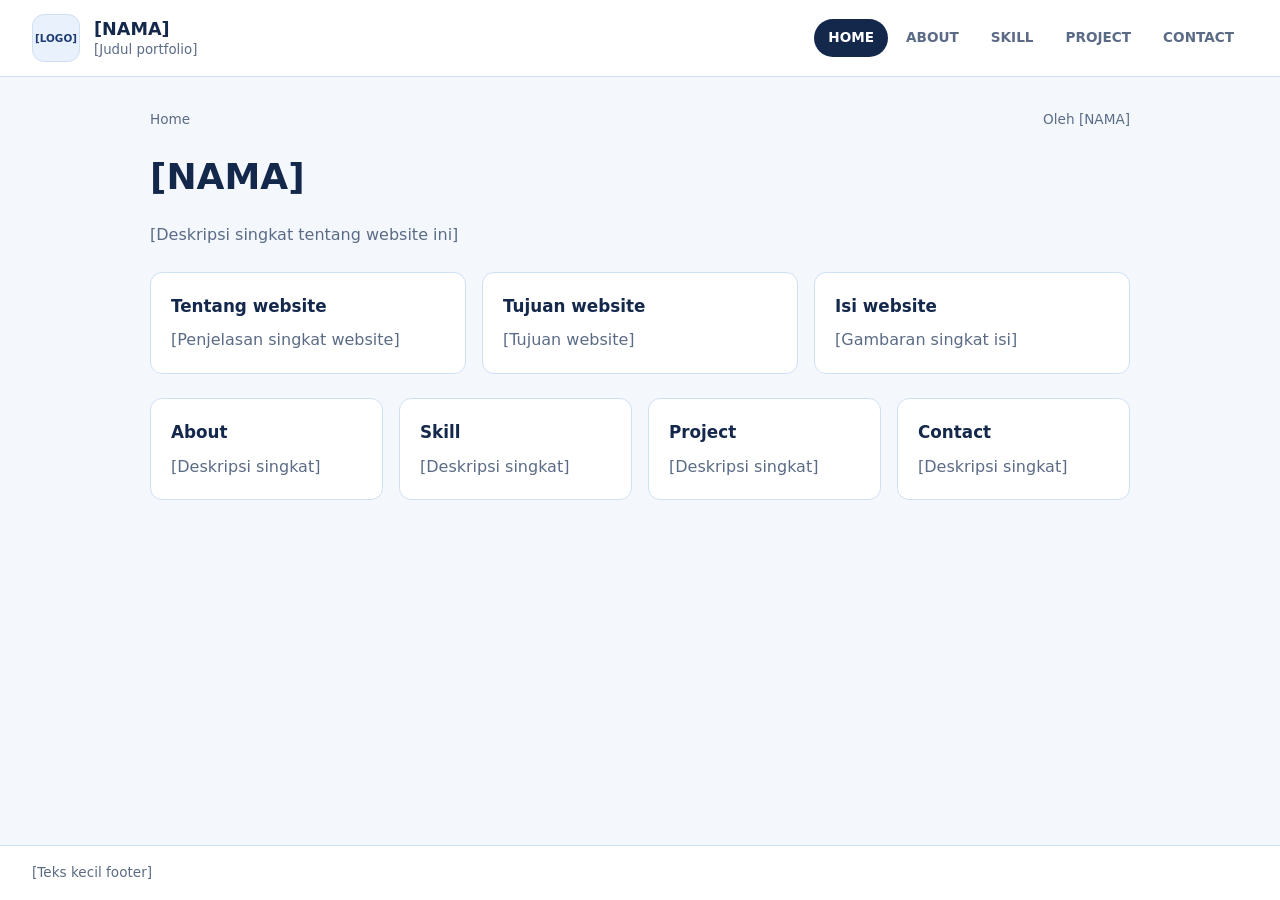
==== index.html @ 1fc6179e "awalan" ====
<!DOCTYPE html>
<html lang="id">
<head>
  <meta charset="UTF-8">
  <meta name="viewport" content="width=device-width, initial-scale=1">
  <title>Home | [NAMA]</title>
  <link rel="stylesheet" href="css/base.css">
  <link rel="stylesheet" href="css/layout.css">
  <link rel="stylesheet" href="css/components.css">
  <link rel="stylesheet" href="css/responsive.css">
  <script src="js/script.js" defer></script>
</head>
<body>
  <header class="site-header">
    <a class="brand" href="index.html">
      <span class="brand-logo">[LOGO]</span>
      <span class="brand-text"><strong>[NAMA]</strong><small>[Judul portfolio]</small></span>
    </a>
    <div class="header-right">
      <button class="menu-toggle" type="button" aria-expanded="false" aria-controls="main-nav">Menu</button>
      <nav class="main-nav" id="main-nav" aria-label="Navigasi utama">
        <ul>
          <li><a href="index.html" aria-current="page">HOME</a></li>
          <li><a href="about.html">ABOUT</a></li>
          <li><a href="skill.html">SKILL</a></li>
          <li><a href="project.html">PROJECT</a></li>
          <li><a href="contact.html">CONTACT</a></li>
        </ul>
      </nav>
    </div>
  </header>

  <div class="layout layout--single">

    <main class="content">
      <article>
        <div class="content-top">
          <p class="breadcrumb">Home</p>
          <p class="author">Oleh [NAMA]</p>
        </div>
        <h1>[NAMA]</h1>
        <p class="lead">[Deskripsi singkat tentang website ini]</p>
        <section class="info-grid" aria-label="Tentang website">
          <article class="card"><h2>Tentang website</h2><p>[Penjelasan singkat website]</p></article>
          <article class="card"><h2>Tujuan website</h2><p>[Tujuan website]</p></article>
          <article class="card"><h2>Isi website</h2><p>[Gambaran singkat isi]</p></article>
        </section>
        <section class="shortcut-grid" aria-label="Pintasan halaman">
          <a class="card card-link" href="about.html"><h2>About</h2><p>[Deskripsi singkat]</p></a>
          <a class="card card-link" href="skill.html"><h2>Skill</h2><p>[Deskripsi singkat]</p></a>
          <a class="card card-link" href="project.html"><h2>Project</h2><p>[Deskripsi singkat]</p></a>
          <a class="card card-link" href="contact.html"><h2>Contact</h2><p>[Deskripsi singkat]</p></a>
        </section>
      </article>
    </main>
  </div>

  <footer class="site-footer">
    <p class="footer-note">[Teks kecil footer]</p>
    
  </footer>
</body>
</html>
---- css/base.css ----
/* base.css - warna, font, reset, aturan dasar. Ubah warna tema di :root. */
:root {
  --bg: #f4f8fd;
  --surface: #ffffff;
  --tint: #e8f1fc;
  --line: #cfe0f5;
  --navy: #14284b;
  --navy-soft: #1f3d73;
  --blue: #2f6fd0;
  --ink: #1b2a47;
  --muted: #5b6b86;
  --green: #1e9e5a;
  --red: #d64545;
  --radius: 12px;
  --font: "Segoe UI", system-ui, -apple-system, Roboto, Arial, sans-serif;
}

*, *::before, *::after { box-sizing: border-box; }
html { scroll-behavior: smooth; }
@media (prefers-reduced-motion: reduce) { html { scroll-behavior: auto; } }
body {
  margin: 0;
  min-height: 100vh;
  display: flex;
  flex-direction: column;
  background: var(--bg);
  color: var(--ink);
  font-family: var(--font);
  line-height: 1.6;
}
h1, h2, h3, p, ul, ol { margin: 0; }
ul, ol { padding: 0; list-style: none; }
a { color: inherit; text-decoration: none; }
button { font: inherit; cursor: pointer; }
[hidden] { display: none !important; }

h1 { font-size: 2.25rem; line-height: 1.2; color: var(--navy); }
h2 { font-size: 1.05rem; color: var(--navy); }
h3 { font-size: 0.95rem; color: var(--navy); }

:focus-visible { outline: 3px solid var(--blue); outline-offset: 2px; }

.visually-hidden {
  position: absolute; width: 1px; height: 1px; overflow: hidden;
  clip: rect(0 0 0 0); white-space: nowrap;
}
---- css/layout.css ----
/* layout.css - kerangka halaman: header, sidebar + konten, footer. */
.site-header {
  display: flex;
  align-items: center;
  justify-content: space-between;
  gap: 24px;
  padding: 14px 32px;
  background: var(--surface);
  border-bottom: 1px solid var(--line);
}
.header-right { display: flex; align-items: center; gap: 20px; }

.layout {
  flex: 1;
  display: grid;
  grid-template-columns: 280px minmax(0, 1fr);
  gap: 40px;
  width: 100%;
  max-width: 1240px;
  margin: 0 auto;
  padding: 32px;
}
.layout--single { grid-template-columns: minmax(0, 1fr); }
.layout--single .content { max-width: 980px; width: 100%; margin: 0 auto; }

.sidebar { align-self: start; position: sticky; top: 24px; }
.content { display: flex; flex-direction: column; gap: 24px; min-width: 0; }
.panel, .content > article { display: flex; flex-direction: column; gap: 24px; }
.content-top { display: flex; justify-content: space-between; gap: 16px; }

.site-footer {
  display: flex;
  align-items: center;
  justify-content: space-between;
  gap: 16px;
  padding: 16px 32px;
  background: var(--surface);
  border-top: 1px solid var(--line);
  color: var(--muted);
  font-size: 0.85rem;
}
---- css/components.css ----
/* components.css - bagian-bagian kecil yang dipakai berulang. */

/* ---------- Header ---------- */
.brand { display: flex; align-items: center; gap: 14px; }
.brand-logo {
  display: grid; place-items: center;
  width: 48px; height: 48px;
  border: 1px solid var(--line); border-radius: var(--radius);
  background: var(--tint); color: var(--navy-soft);
  font-size: 0.65rem; font-weight: 700;
}
.brand-text { display: flex; flex-direction: column; line-height: 1.3; }
.brand-text strong { color: var(--navy); font-size: 1.1rem; }
.brand-text small { color: var(--muted); }

.main-nav ul { display: flex; gap: 4px; }
.main-nav a {
  display: block; padding: 8px 14px; border-radius: 999px;
  color: var(--muted); font-size: 0.85rem; font-weight: 600;
}
.main-nav a:hover { background: var(--tint); color: var(--navy); }
.main-nav a[aria-current="page"] { background: var(--navy); color: #fff; }

.back-link {
  padding: 6px 14px; border: 1px solid var(--line); border-radius: 999px;
  color: var(--navy); font-size: 0.8rem; font-weight: 600;
}
.back-link:hover { background: var(--tint); }
.menu-toggle { display: none; }  /* ditampilkan di responsive.css */

/* ---------- Sidebar ---------- */
.sidebar-title { margin-bottom: 12px; color: var(--muted); font-size: 0.85rem; font-weight: 600; }
.side-list { display: flex; flex-direction: column; gap: 10px; }
.side-item {
  position: relative;
  display: flex; align-items: center; gap: 14px;
  padding: 14px 40px 14px 16px;
  border: 1px solid var(--line); border-radius: var(--radius);
  background: var(--surface);
}
.side-item:hover { border-color: var(--blue); }
.side-item.is-active { background: var(--navy); border-color: var(--navy); color: #fff; }
.side-num { color: var(--blue); font-size: 0.8rem; font-weight: 700; }
.side-item.is-active .side-num { color: #b9d2f5; }
.side-text { display: flex; flex-direction: column; line-height: 1.35; }
.side-text strong { font-size: 0.95rem; }
.side-text small { color: var(--muted); font-size: 0.78rem; }
.side-item.is-active small { color: #b9d2f5; }

/* ---------- Status project ---------- */
.status-dot { display: inline-block; width: 10px; height: 10px; border-radius: 50%; }
.status-dot--yes { background: var(--green); }
.status-dot--no { background: var(--red); }
.side-item .status-dot { position: absolute; top: 10px; right: 12px; box-shadow: 0 0 0 2px var(--surface); }
.side-item.is-active .status-dot { box-shadow: 0 0 0 2px var(--navy); }
.status-badge {
  display: inline-flex; align-items: center; gap: 8px; align-self: flex-start;
  padding: 4px 12px; border: 1px solid var(--line); border-radius: 999px;
  background: var(--surface); font-size: 0.8rem; color: var(--muted);
}

/* ---------- Isi halaman ---------- */
.breadcrumb, .author { color: var(--muted); font-size: 0.85rem; }
.lead { max-width: 65ch; color: var(--muted); }

.card {
  display: flex; flex-direction: column; gap: 8px;
  padding: 20px;
  border: 1px solid var(--line); border-radius: var(--radius);
  background: var(--surface);
}
.card p { color: var(--muted); }
.card-link:hover { border-color: var(--blue); }

.info-grid, .shortcut-grid { display: grid; gap: 16px; }
.info-grid { grid-template-columns: repeat(auto-fit, minmax(220px, 1fr)); }
.shortcut-grid { grid-template-columns: repeat(auto-fit, minmax(180px, 1fr)); }
.info-grid--two { grid-template-columns: repeat(auto-fit, minmax(280px, 1fr)); }

.two-column { display: grid; grid-template-columns: repeat(auto-fit, minmax(300px, 1fr)); gap: 20px; align-items: start; }

.photo-placeholder {
  display: grid; place-items: center; text-align: center;
  min-height: 240px; padding: 16px;
  border: 2px dashed var(--line); border-radius: var(--radius);
  background: var(--tint); color: var(--muted); font-size: 0.9rem;
}

.concept-map {
  display: flex; flex-direction: column; align-items: center; gap: 20px;
  padding: 24px; border-radius: var(--radius); background: var(--tint);
}
.concept-main {
  padding: 14px 28px; border-radius: var(--radius);
  background: var(--navy); color: #fff; font-weight: 600; text-align: center;
}
.concept-sub { display: flex; flex-wrap: wrap; justify-content: center; gap: 12px; }
.concept-sub li {
  padding: 10px 16px; border: 1px solid var(--line); border-radius: var(--radius);
  background: var(--surface); color: var(--muted); font-size: 0.85rem;
}

.point-list { display: flex; flex-direction: column; }
.point-list li { padding: 14px 0; border-bottom: 1px solid var(--line); }
.point-list li:first-child { padding-top: 0; }
.point-list p { color: var(--muted); font-size: 0.9rem; }

.note-box {
  display: flex; flex-direction: column; gap: 4px;
  padding: 16px 20px;
  border: 1px solid var(--line); border-left: 4px solid var(--navy); border-radius: var(--radius);
  background: var(--surface);
}
.note-box p { color: var(--muted); }

.tag-list { display: flex; flex-wrap: wrap; gap: 8px; }
.tag-list li { padding: 2px 12px; border-radius: 999px; background: var(--tint); color: var(--navy-soft); font-size: 0.85rem; }

.button {
  display: inline-block; align-self: flex-start;
  padding: 10px 20px; border-radius: var(--radius);
  background: var(--navy); color: #fff; font-weight: 600;
}
.button:hover { background: var(--navy-soft); }
.button--small { padding: 6px 14px; font-size: 0.85rem; margin-top: 8px; }

.timeline { display: flex; flex-direction: column; gap: 16px; border-left: 2px solid var(--line); padding-left: 20px; }
.timeline-year { margin-bottom: 4px; color: var(--blue); font-size: 0.85rem; font-weight: 700; }

/* ---------- Indikator halaman (footer) ---------- */
.page-indicator { display: flex; align-items: center; gap: 12px; }
.dots { display: flex; gap: 6px; }
.dot { width: 8px; height: 8px; border-radius: 999px; background: var(--line); }
.dot.is-active { width: 22px; background: var(--navy); }
---- css/responsive.css ----
/* responsive.css - tablet dan smartphone. Desktop ada di file css lain. */

/* ---------- Tablet dan di bawahnya (max 820px) ---------- */
@media (max-width: 820px) {
  .site-header { position: relative; padding: 12px 20px; }
  .layout { grid-template-columns: minmax(0, 1fr); gap: 20px; padding: 20px; }
  .site-footer { padding: 14px 20px; }

  /* Navbar menjadi menu dropdown yang dibuka tombol Menu */
  .menu-toggle {
    display: inline-block; padding: 6px 14px;
    border: 1px solid var(--line); border-radius: 999px;
    background: var(--surface); color: var(--navy); font-size: 0.8rem; font-weight: 600;
  }
  .main-nav {
    display: none; position: absolute; top: 100%; left: 0; right: 0; z-index: 10;
    padding: 8px 20px 16px; background: var(--surface);
    border-bottom: 1px solid var(--line);
  }
  .main-nav.is-open { display: block; }
  .main-nav ul { flex-direction: column; }
  .main-nav a { border-radius: var(--radius); padding: 12px 14px; }
  .header-right { gap: 10px; }

  /* Sidebar menjadi deretan tab yang bisa digeser ke samping */
  .sidebar { position: static; }
  .side-list { flex-direction: row; overflow-x: auto; padding-bottom: 6px; }
  .side-item { flex: 0 0 auto; min-width: 170px; }
  .side-text strong { white-space: nowrap; }
}

/* ---------- Smartphone (max 560px) ---------- */
@media (max-width: 560px) {
  h1 { font-size: 1.7rem; }
  .site-header { padding: 10px 16px; }
  .brand-logo { width: 40px; height: 40px; }
  .brand-text strong { font-size: 1rem; }
  .layout { padding: 16px; }
  .content-top { flex-direction: column; gap: 0; }
  .two-column { grid-template-columns: minmax(0, 1fr); }
  .photo-placeholder { min-height: 180px; }
  .site-footer { flex-direction: column; align-items: flex-start; gap: 8px; }
  .page-indicator { align-self: flex-end; }
}
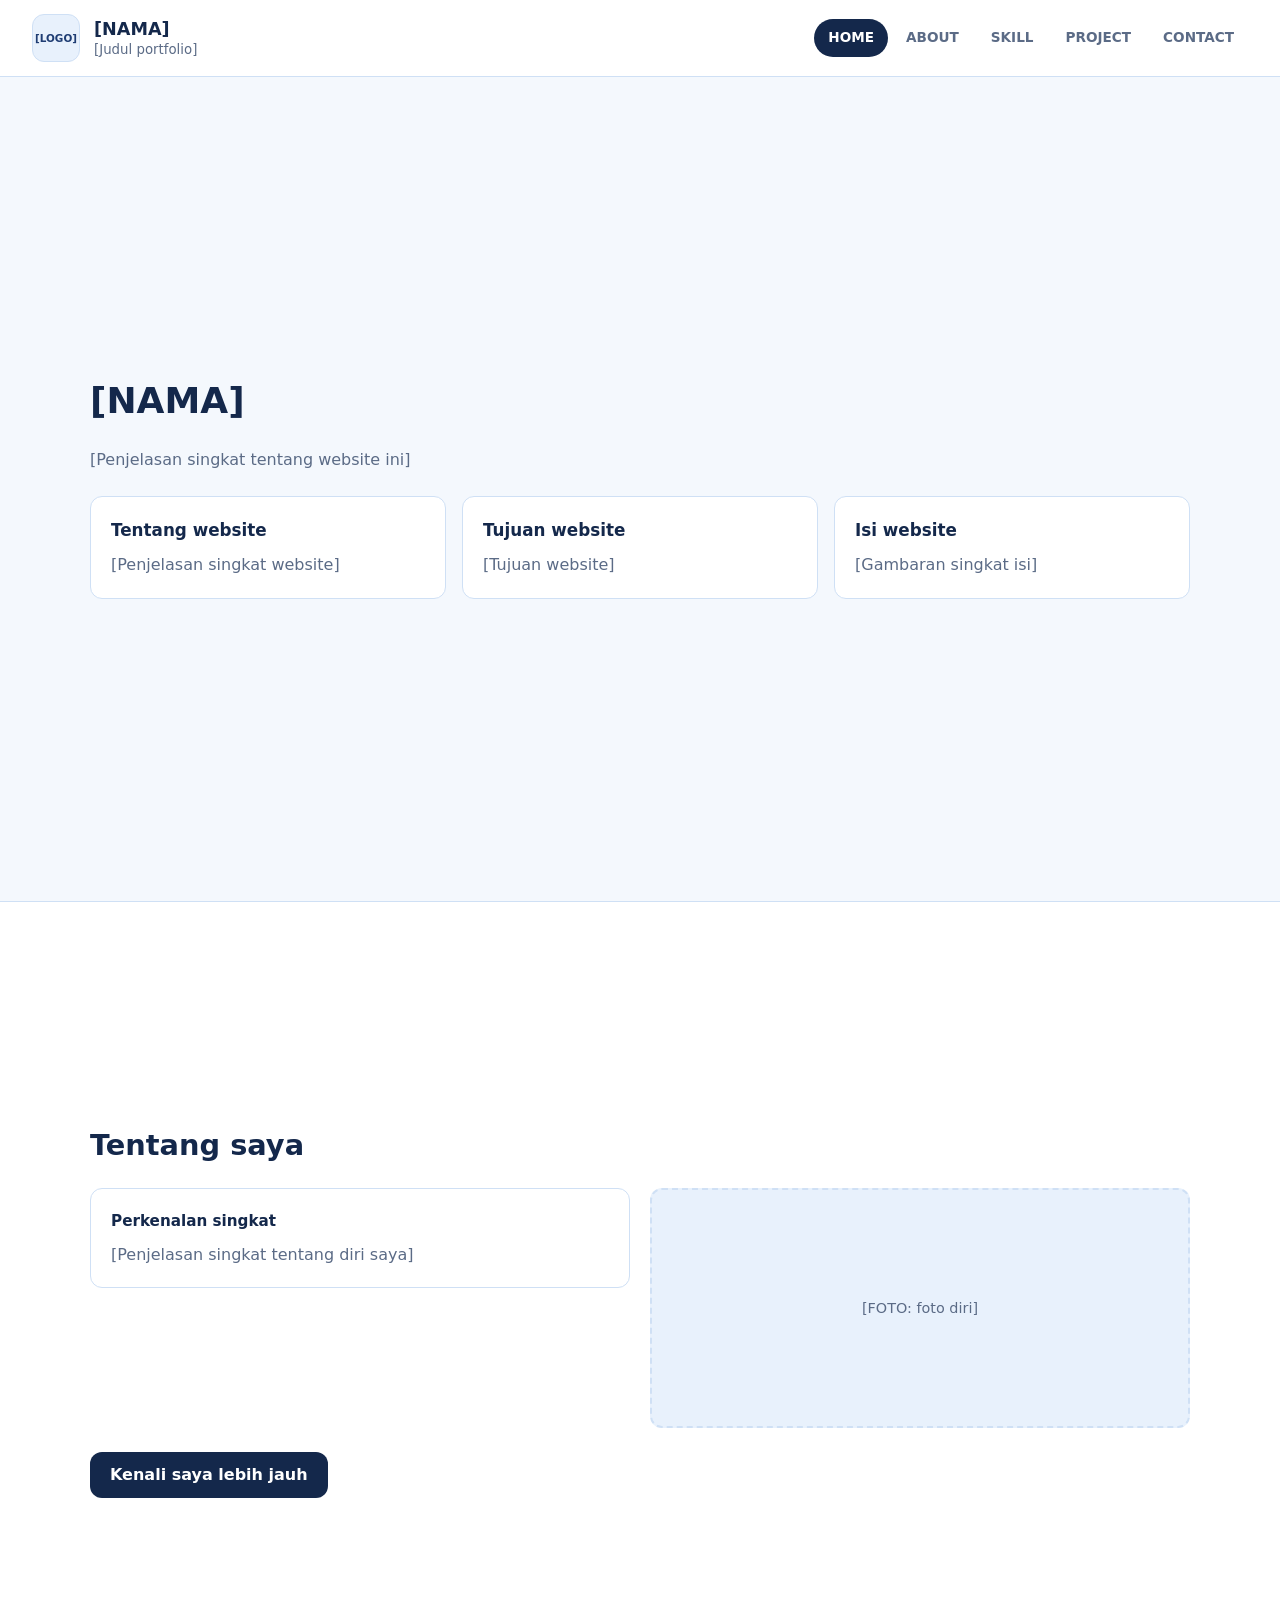
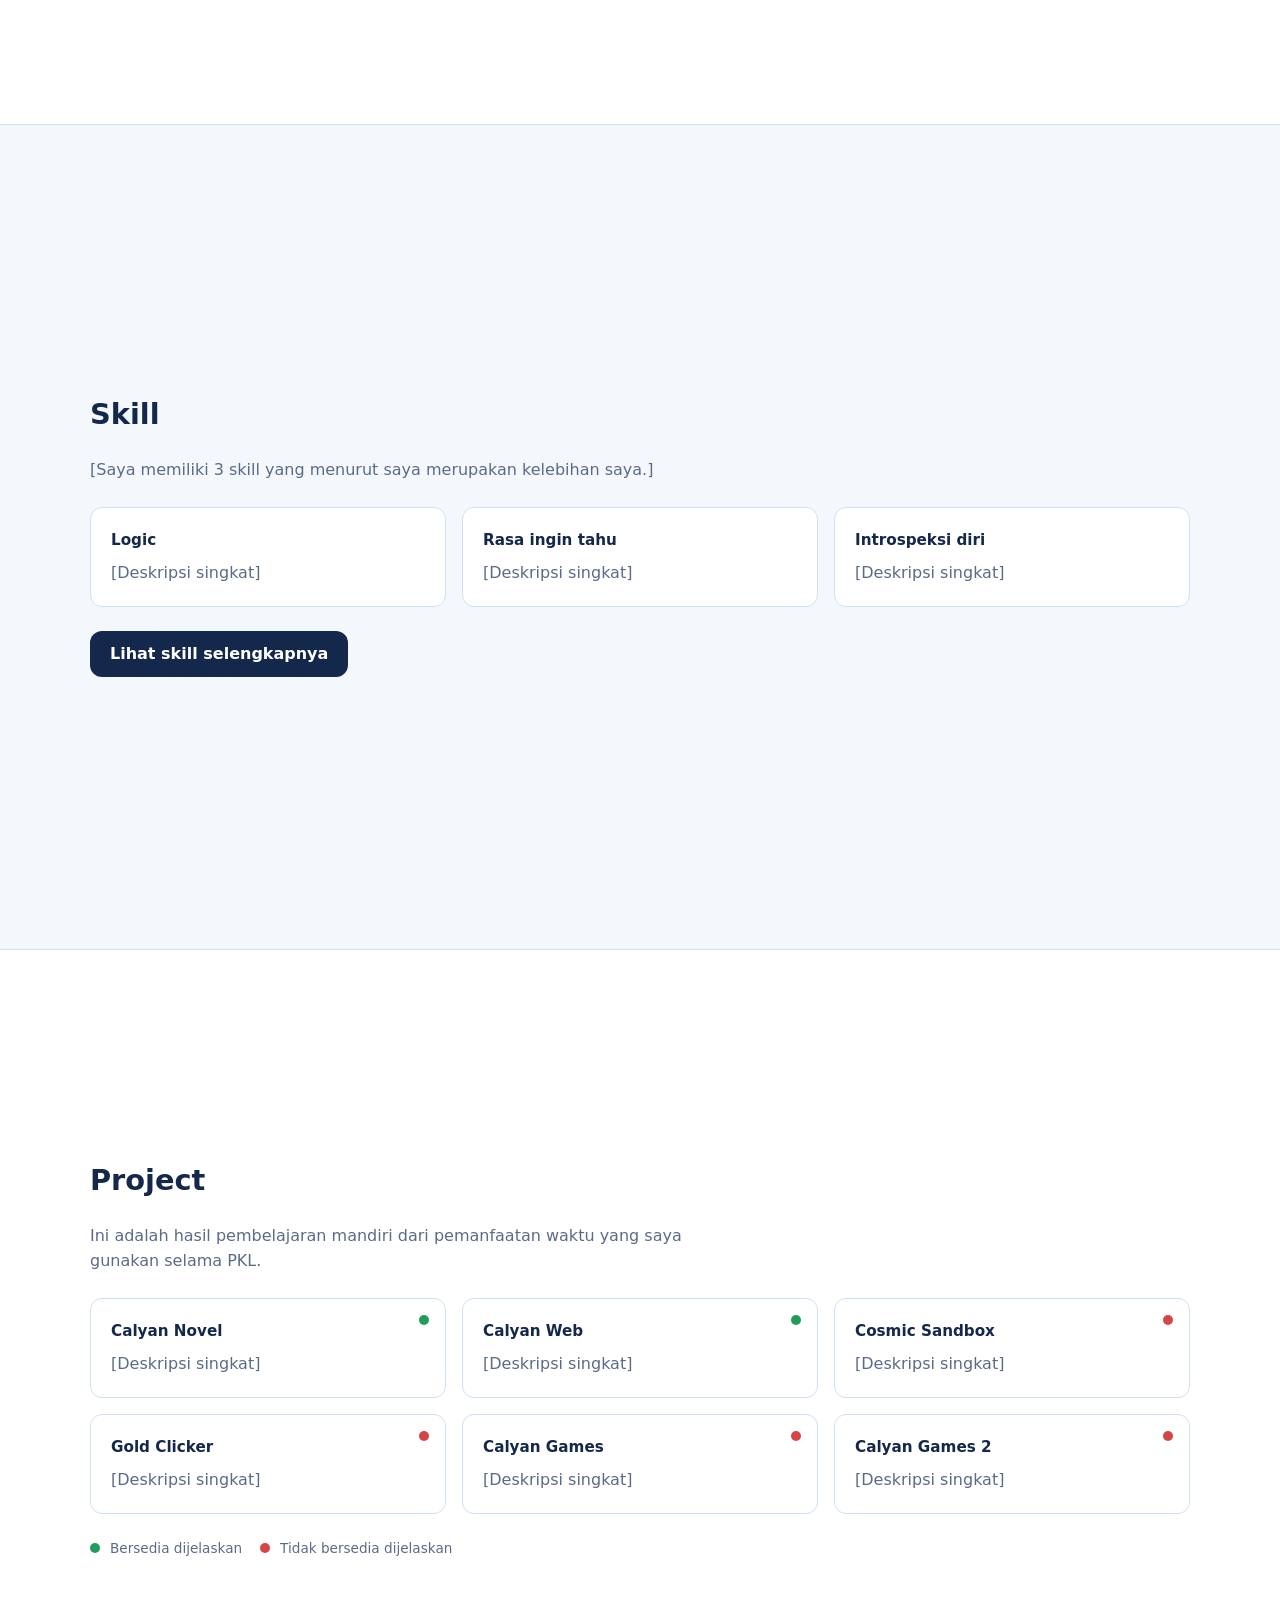
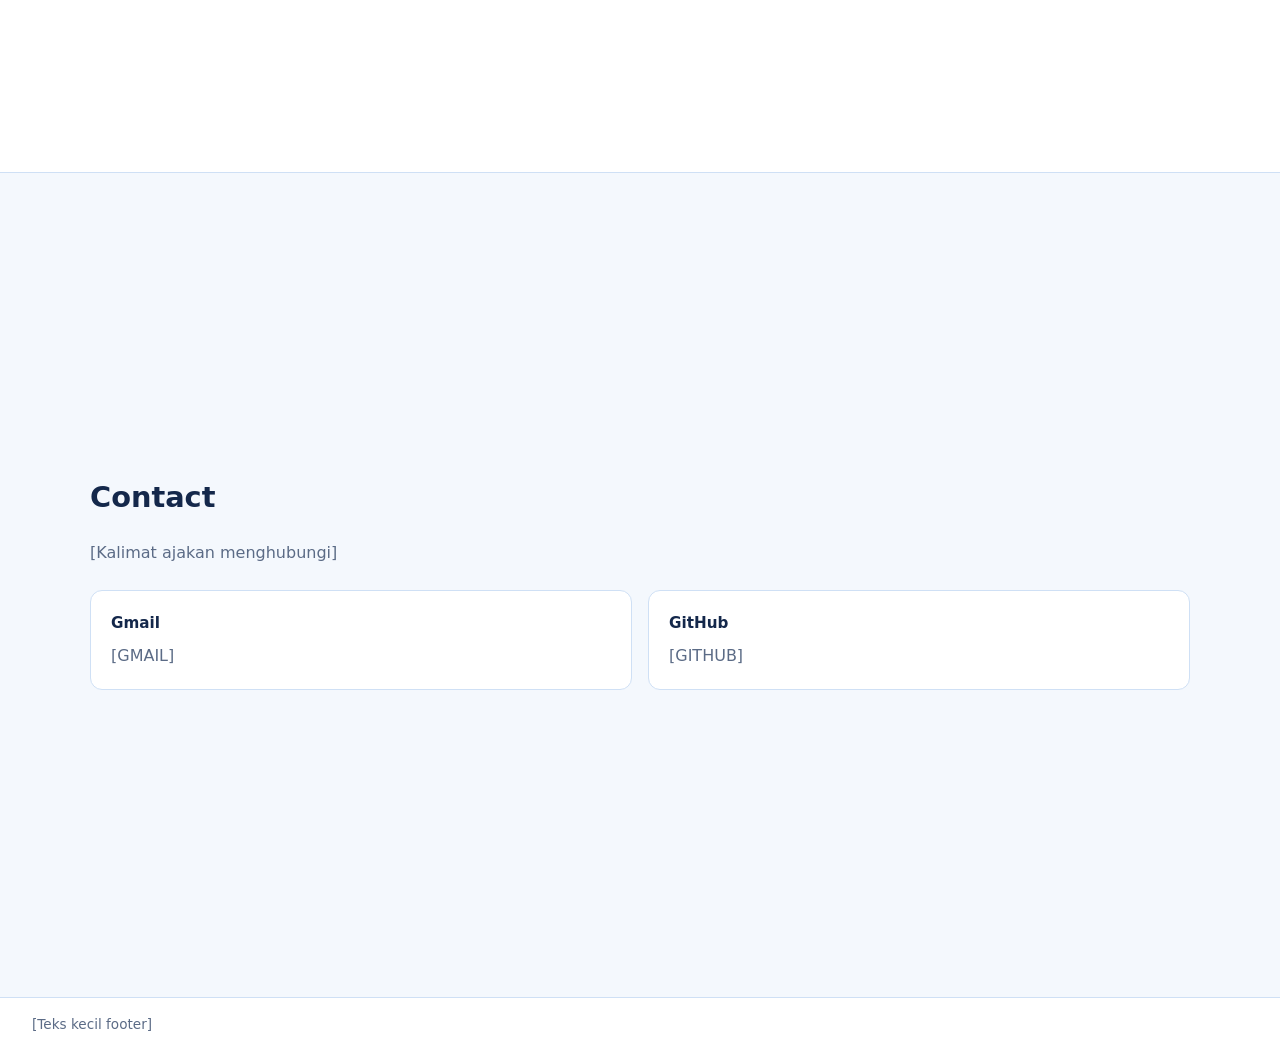
==== commit c225f7b7: "upd" ====
--- a/index.html
+++ b/index.html
@@ -20,40 +20,80 @@
       <button class="menu-toggle" type="button" aria-expanded="false" aria-controls="main-nav">Menu</button>
       <nav class="main-nav" id="main-nav" aria-label="Navigasi utama">
         <ul>
-          <li><a href="index.html" aria-current="page">HOME</a></li>
-          <li><a href="about.html">ABOUT</a></li>
-          <li><a href="skill.html">SKILL</a></li>
-          <li><a href="project.html">PROJECT</a></li>
-          <li><a href="contact.html">CONTACT</a></li>
+          <li><a href="index.html#home" aria-current="true">HOME</a></li>
+          <li><a href="index.html#about">ABOUT</a></li>
+          <li><a href="index.html#skill">SKILL</a></li>
+          <li><a href="index.html#project">PROJECT</a></li>
+          <li><a href="index.html#contact">CONTACT</a></li>
         </ul>
       </nav>
     </div>
   </header>
 
-  <div class="layout layout--single">
+    <main class="sections">
+      <section class="section" id="home">
+        <div class="section-inner">
+          <h1>[NAMA]</h1>
+          <p class="lead">[Penjelasan singkat tentang website ini]</p>
+          <div class="info-grid">
+            <article class="card"><h2>Tentang website</h2><p>[Penjelasan singkat website]</p></article>
+            <article class="card"><h2>Tujuan website</h2><p>[Tujuan website]</p></article>
+            <article class="card"><h2>Isi website</h2><p>[Gambaran singkat isi]</p></article>
+          </div>
+        </div>
+      </section>
 
-    <main class="content">
-      <article>
-        <div class="content-top">
-          <p class="breadcrumb">Home</p>
-          <p class="author">Oleh [NAMA]</p>
+      <section class="section section--alt" id="about">
+        <div class="section-inner">
+          <h2 class="section-title">Tentang saya</h2>
+          <div class="two-column">
+            <div class="card"><h3>Perkenalan singkat</h3><p>[Penjelasan singkat tentang diri saya]</p></div>
+            <div class="photo-placeholder" role="img" aria-label="Tempat foto">[FOTO: foto diri]</div>
+          </div>
+          <a class="button" href="about.html">Kenali saya lebih jauh</a>
         </div>
-        <h1>[NAMA]</h1>
-        <p class="lead">[Deskripsi singkat tentang website ini]</p>
-        <section class="info-grid" aria-label="Tentang website">
-          <article class="card"><h2>Tentang website</h2><p>[Penjelasan singkat website]</p></article>
-          <article class="card"><h2>Tujuan website</h2><p>[Tujuan website]</p></article>
-          <article class="card"><h2>Isi website</h2><p>[Gambaran singkat isi]</p></article>
-        </section>
-        <section class="shortcut-grid" aria-label="Pintasan halaman">
-          <a class="card card-link" href="about.html"><h2>About</h2><p>[Deskripsi singkat]</p></a>
-          <a class="card card-link" href="skill.html"><h2>Skill</h2><p>[Deskripsi singkat]</p></a>
-          <a class="card card-link" href="project.html"><h2>Project</h2><p>[Deskripsi singkat]</p></a>
-          <a class="card card-link" href="contact.html"><h2>Contact</h2><p>[Deskripsi singkat]</p></a>
-        </section>
-      </article>
+      </section>
+
+      <section class="section" id="skill">
+        <div class="section-inner">
+          <h2 class="section-title">Skill</h2>
+          <p class="lead">[Saya memiliki 3 skill yang menurut saya merupakan kelebihan saya.]</p>
+          <div class="info-grid">
+          <article class="card"><h3>Logic</h3><p>[Deskripsi singkat]</p></article>
+          <article class="card"><h3>Rasa ingin tahu</h3><p>[Deskripsi singkat]</p></article>
+          <article class="card"><h3>Introspeksi diri</h3><p>[Deskripsi singkat]</p></article>
+          </div>
+          <a class="button" href="skill.html">Lihat skill selengkapnya</a>
+        </div>
+      </section>
+
+      <section class="section section--alt" id="project">
+        <div class="section-inner">
+          <h2 class="section-title">Project</h2>
+          <p class="lead">Ini adalah hasil pembelajaran mandiri dari pemanfaatan waktu yang saya gunakan selama PKL.</p>
+          <div class="project-grid">
+          <a class="card card-link project-card" href="project.html#project-1"><span class="status-dot status-dot--yes" title="Bersedia dijelaskan"><span class="visually-hidden">Bersedia dijelaskan</span></span><h3>Calyan Novel</h3><p>[Deskripsi singkat]</p></a>
+          <a class="card card-link project-card" href="project.html#project-2"><span class="status-dot status-dot--yes" title="Bersedia dijelaskan"><span class="visually-hidden">Bersedia dijelaskan</span></span><h3>Calyan Web</h3><p>[Deskripsi singkat]</p></a>
+          <a class="card card-link project-card" href="project.html#project-3"><span class="status-dot status-dot--no" title="Tidak bersedia dijelaskan"><span class="visually-hidden">Tidak bersedia dijelaskan</span></span><h3>Cosmic Sandbox</h3><p>[Deskripsi singkat]</p></a>
+          <a class="card card-link project-card" href="project.html#project-4"><span class="status-dot status-dot--no" title="Tidak bersedia dijelaskan"><span class="visually-hidden">Tidak bersedia dijelaskan</span></span><h3>Gold Clicker</h3><p>[Deskripsi singkat]</p></a>
+          <a class="card card-link project-card" href="project.html#project-5"><span class="status-dot status-dot--no" title="Tidak bersedia dijelaskan"><span class="visually-hidden">Tidak bersedia dijelaskan</span></span><h3>Calyan Games</h3><p>[Deskripsi singkat]</p></a>
+          <a class="card card-link project-card" href="project.html#project-6"><span class="status-dot status-dot--no" title="Tidak bersedia dijelaskan"><span class="visually-hidden">Tidak bersedia dijelaskan</span></span><h3>Calyan Games 2</h3><p>[Deskripsi singkat]</p></a>
+          </div>
+          <p class="status-legend"><span class="status-dot status-dot--yes"></span> Bersedia dijelaskan <span class="status-dot status-dot--no"></span> Tidak bersedia dijelaskan</p>
+        </div>
+      </section>
+
+      <section class="section" id="contact">
+        <div class="section-inner">
+          <h2 class="section-title">Contact</h2>
+          <p class="lead">[Kalimat ajakan menghubungi]</p>
+          <div class="info-grid info-grid--two">
+            <article class="card"><h3>Gmail</h3><p>[GMAIL]</p></article>
+            <article class="card"><h3>GitHub</h3><p>[GITHUB]</p></article>
+          </div>
+        </div>
+      </section>
     </main>
-  </div>
 
   <footer class="site-footer">
     <p class="footer-note">[Teks kecil footer]</p>
--- a/css/base.css
+++ b/css/base.css
@@ -16,7 +16,7 @@
 }
 
 *, *::before, *::after { box-sizing: border-box; }
-html { scroll-behavior: smooth; }
+html { scroll-behavior: smooth; scroll-padding-top: 76px; }
 @media (prefers-reduced-motion: reduce) { html { scroll-behavior: auto; } }
 body {
   margin: 0;
--- a/css/layout.css
+++ b/css/layout.css
@@ -23,7 +23,7 @@
 .layout--single { grid-template-columns: minmax(0, 1fr); }
 .layout--single .content { max-width: 980px; width: 100%; margin: 0 auto; }
 
-.sidebar { align-self: start; position: sticky; top: 24px; }
+.sidebar { align-self: start; position: sticky; top: 100px; }
 .content { display: flex; flex-direction: column; gap: 24px; min-width: 0; }
 .panel, .content > article { display: flex; flex-direction: column; gap: 24px; }
 .content-top { display: flex; justify-content: space-between; gap: 16px; }
@@ -39,3 +39,10 @@
   color: var(--muted);
   font-size: 0.85rem;
 }
+
+/* ---------- Halaman utama (index.html): bagian yang di-scroll ---------- */
+.site-header { position: sticky; top: 0; z-index: 20; }
+.sections { flex: 1; }
+.section { display: flex; align-items: center; min-height: calc(100vh - 76px); padding: 64px 32px; }
+.section--alt { background: var(--surface); border-block: 1px solid var(--line); }
+.section-inner { display: flex; flex-direction: column; gap: 24px; width: 100%; max-width: 1100px; margin: 0 auto; }
--- a/css/components.css
+++ b/css/components.css
@@ -19,7 +19,7 @@
   color: var(--muted); font-size: 0.85rem; font-weight: 600;
 }
 .main-nav a:hover { background: var(--tint); color: var(--navy); }
-.main-nav a[aria-current="page"] { background: var(--navy); color: #fff; }
+.main-nav a[aria-current] { background: var(--navy); color: #fff; }
 
 .back-link {
   padding: 6px 14px; border: 1px solid var(--line); border-radius: 999px;
@@ -132,3 +132,12 @@
 .dots { display: flex; gap: 6px; }
 .dot { width: 8px; height: 8px; border-radius: 999px; background: var(--line); }
 .dot.is-active { width: 22px; background: var(--navy); }
+
+/* ---------- Bagian di index.html ---------- */
+.section-title { font-size: 1.8rem; line-height: 1.25; color: var(--navy); }
+.project-grid { display: grid; grid-template-columns: repeat(auto-fit, minmax(300px, 1fr)); gap: 16px; }
+.project-card { position: relative; padding-right: 36px; }
+.project-card .status-dot { position: absolute; top: 16px; right: 16px; }
+.status-legend { display: flex; flex-wrap: wrap; align-items: center; gap: 8px 10px; color: var(--muted); font-size: 0.85rem; }
+.status-legend .status-dot { margin-left: 8px; }
+.status-legend .status-dot:first-child { margin-left: 0; }
--- a/css/responsive.css
+++ b/css/responsive.css
@@ -2,9 +2,10 @@
 
 /* ---------- Tablet dan di bawahnya (max 820px) ---------- */
 @media (max-width: 820px) {
-  .site-header { position: relative; padding: 12px 20px; }
+  .site-header { padding: 12px 20px; }
   .layout { grid-template-columns: minmax(0, 1fr); gap: 20px; padding: 20px; }
   .site-footer { padding: 14px 20px; }
+  .section { min-height: auto; padding: 40px 20px; }
 
   /* Navbar menjadi menu dropdown yang dibuka tombol Menu */
   .menu-toggle {
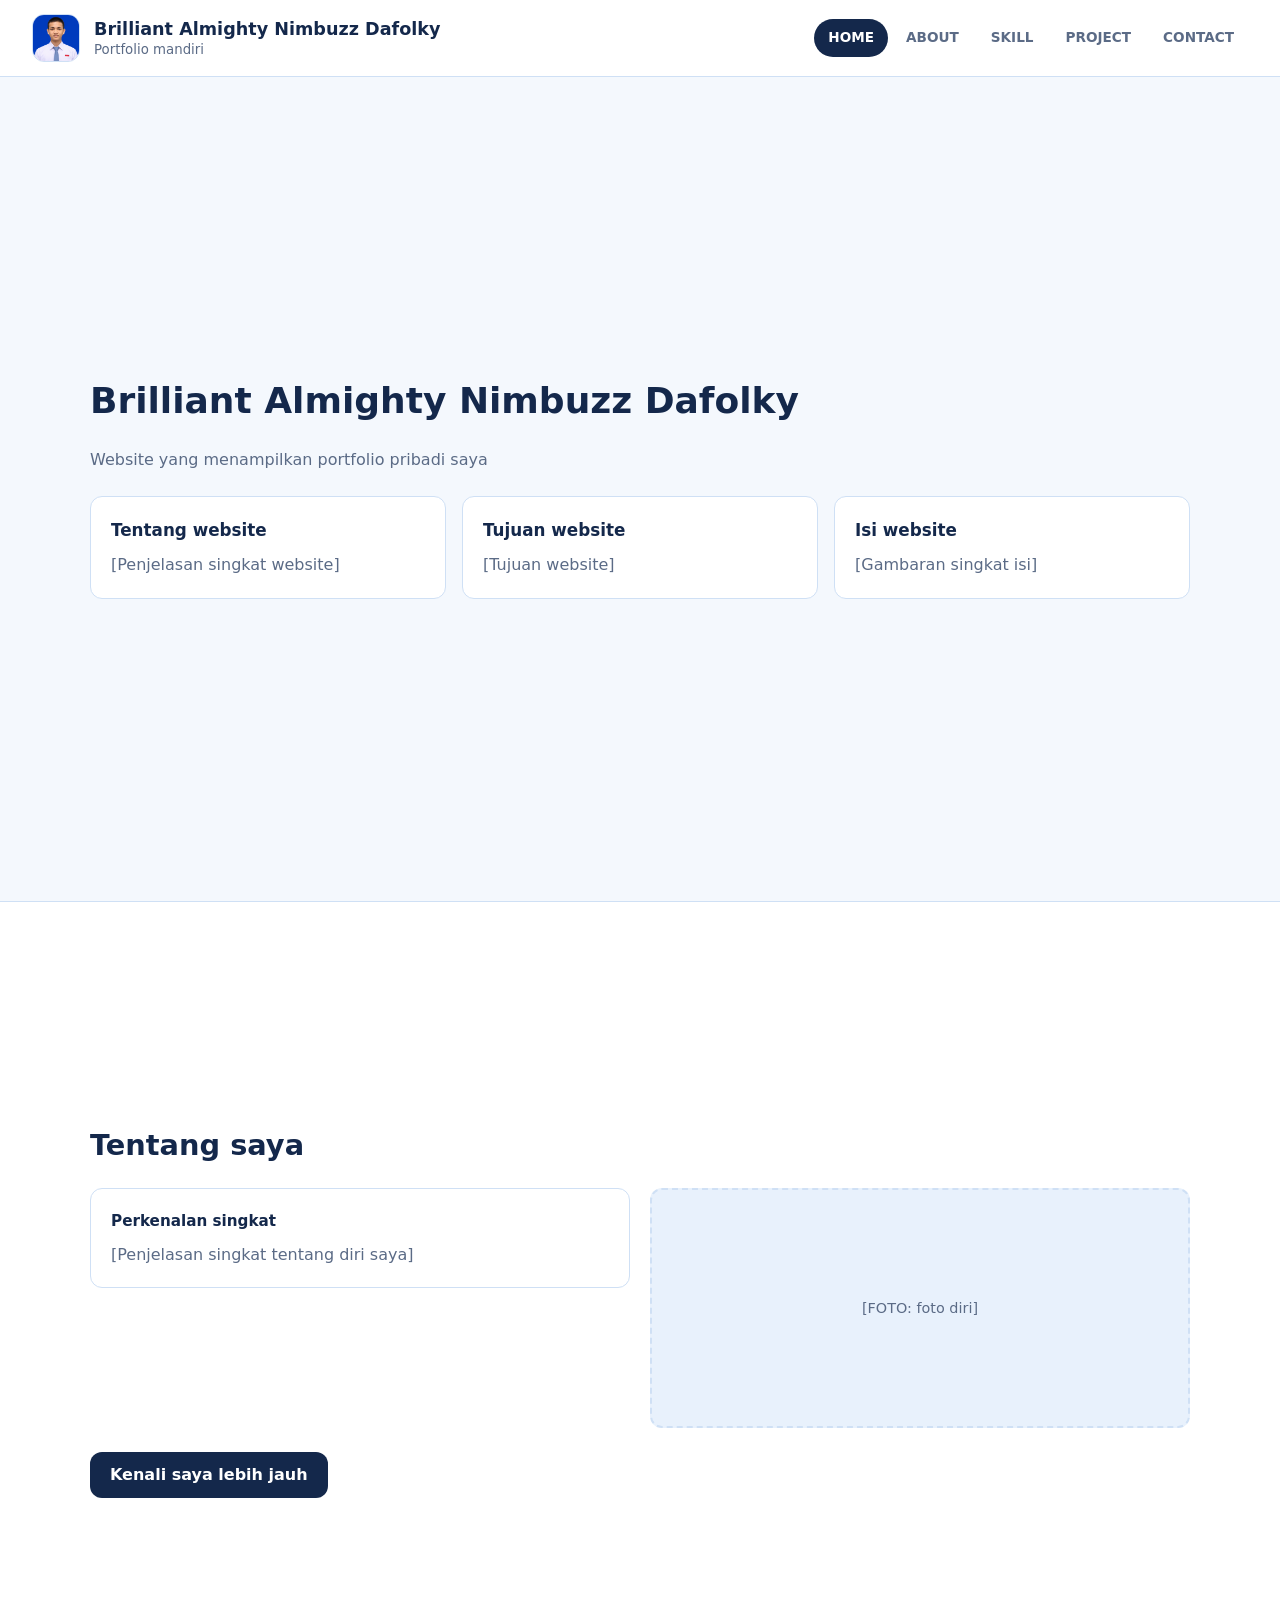
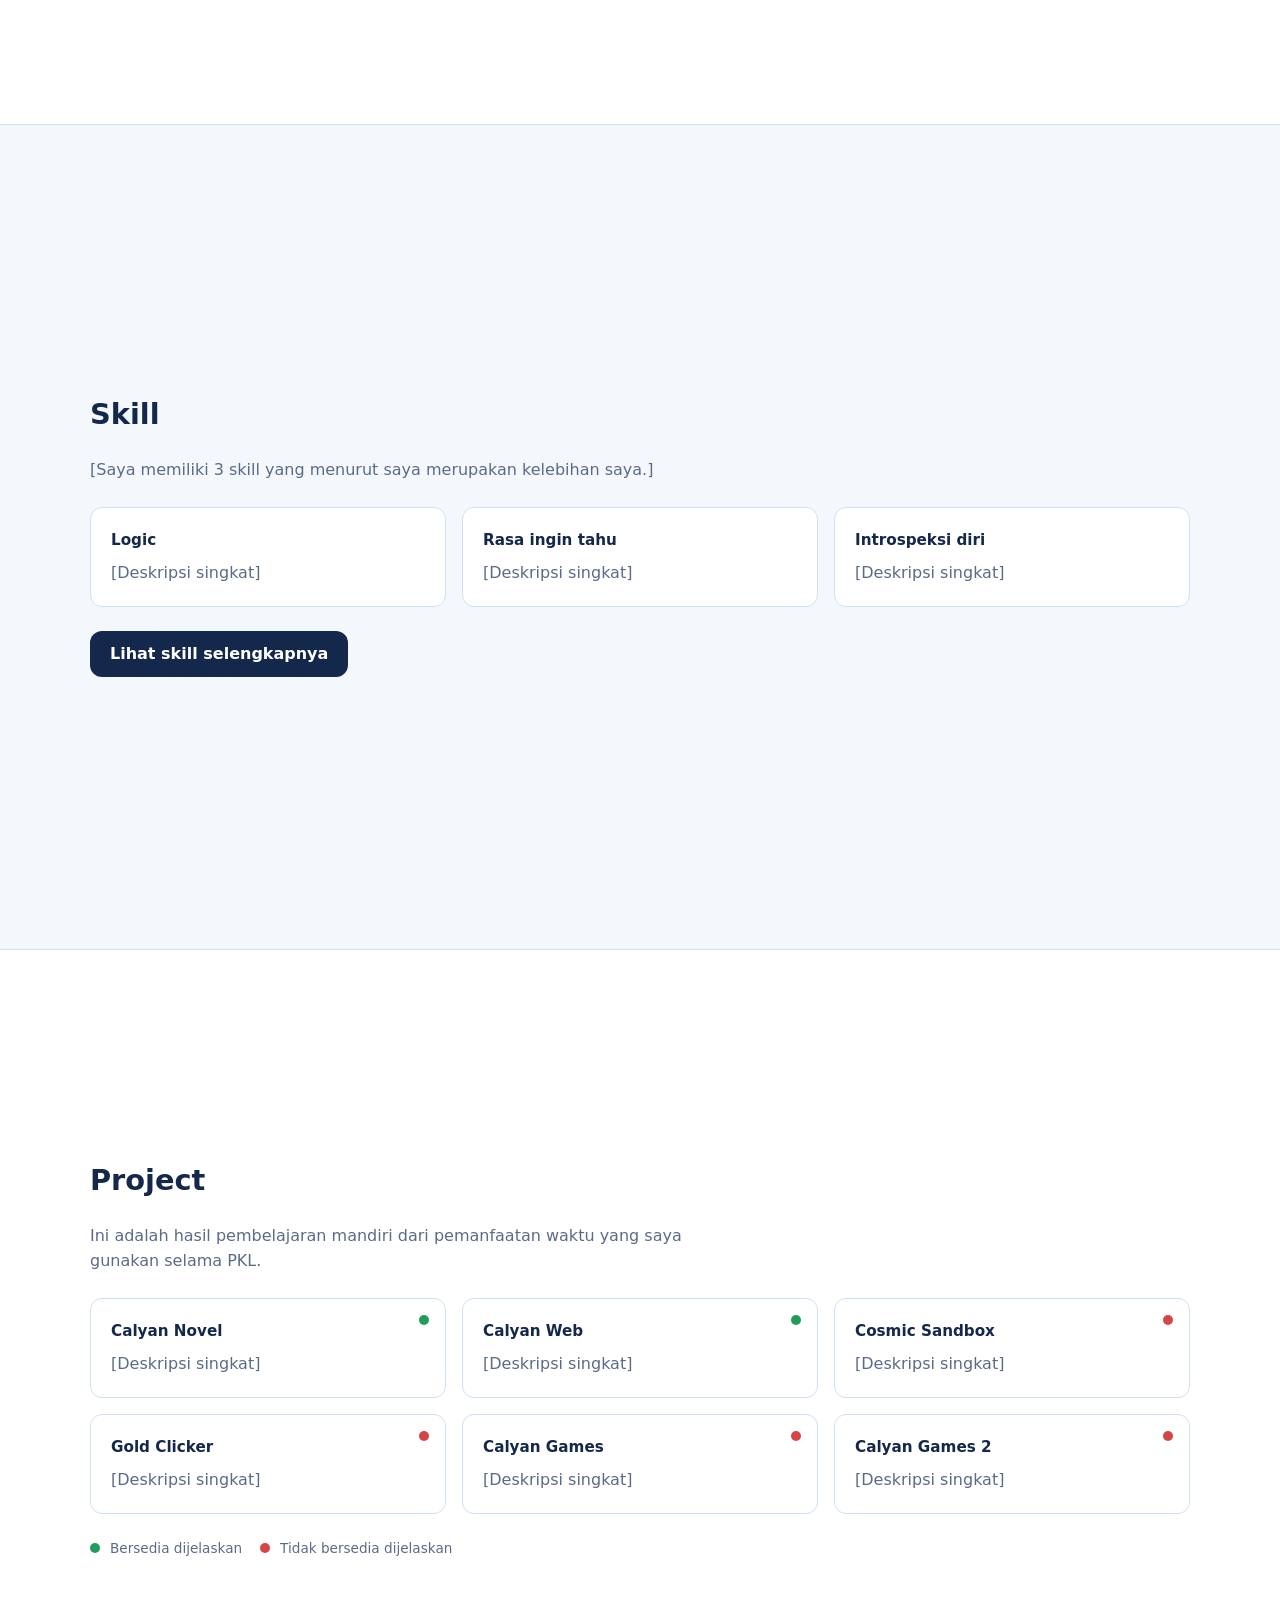
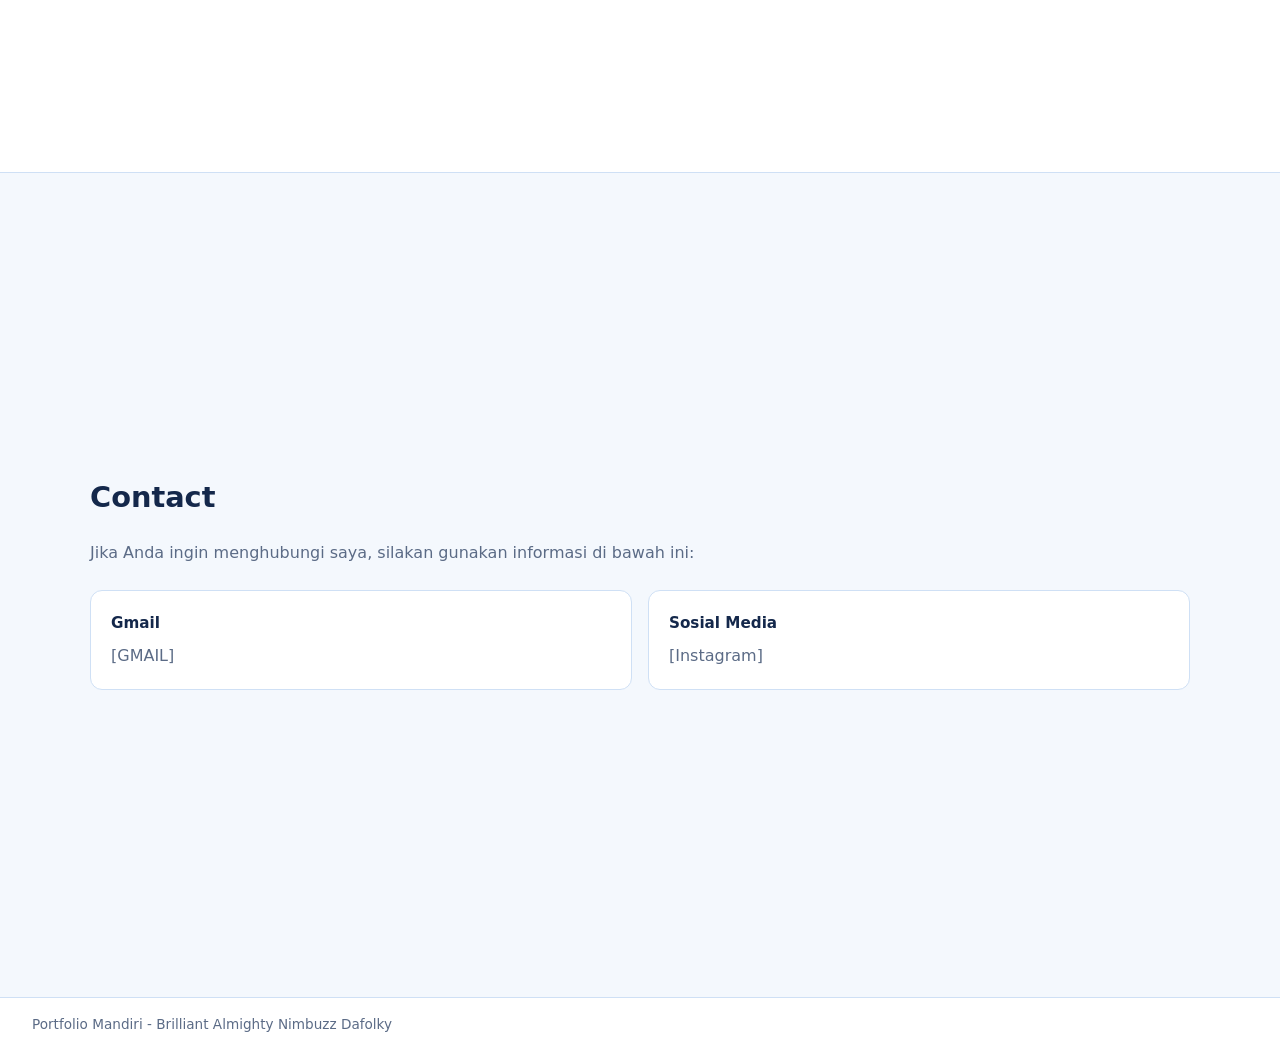
==== commit b695093c: "upd" ====
--- a/index.html
+++ b/index.html
@@ -3,7 +3,8 @@
 <head>
   <meta charset="UTF-8">
   <meta name="viewport" content="width=device-width, initial-scale=1">
-  <title>Home | [NAMA]</title>
+  <title>Portfolio Pribadi</title>
+  <link rel="icon" href="images/CALYAN.jpeg" type="image/jpeg">
   <link rel="stylesheet" href="css/base.css">
   <link rel="stylesheet" href="css/layout.css">
   <link rel="stylesheet" href="css/components.css">
@@ -13,8 +14,8 @@
 <body>
   <header class="site-header">
     <a class="brand" href="index.html">
-      <span class="brand-logo">[LOGO]</span>
-      <span class="brand-text"><strong>[NAMA]</strong><small>[Judul portfolio]</small></span>
+      <img class="brand-logo" src="images/FOTO.png" alt="Logo">
+      <span class="brand-text"><strong>Brilliant Almighty Nimbuzz Dafolky</strong><small>Portfolio mandiri</small></span>
     </a>
     <div class="header-right">
       <button class="menu-toggle" type="button" aria-expanded="false" aria-controls="main-nav">Menu</button>
@@ -33,8 +34,8 @@
     <main class="sections">
       <section class="section" id="home">
         <div class="section-inner">
-          <h1>[NAMA]</h1>
-          <p class="lead">[Penjelasan singkat tentang website ini]</p>
+          <h1>Brilliant Almighty Nimbuzz Dafolky</h1>
+          <p class="lead">Website yang menampilkan portfolio pribadi saya</p>
           <div class="info-grid">
             <article class="card"><h2>Tentang website</h2><p>[Penjelasan singkat website]</p></article>
             <article class="card"><h2>Tujuan website</h2><p>[Tujuan website]</p></article>
@@ -86,17 +87,17 @@
       <section class="section" id="contact">
         <div class="section-inner">
           <h2 class="section-title">Contact</h2>
-          <p class="lead">[Kalimat ajakan menghubungi]</p>
+          <p class="lead">Jika Anda ingin menghubungi saya, silakan gunakan informasi di bawah ini:</p>
           <div class="info-grid info-grid--two">
             <article class="card"><h3>Gmail</h3><p>[GMAIL]</p></article>
-            <article class="card"><h3>GitHub</h3><p>[GITHUB]</p></article>
+            <article class="card"><h3>Sosial Media</h3><p>[Instagram]</p></article>
           </div>
         </div>
       </section>
     </main>
 
   <footer class="site-footer">
-    <p class="footer-note">[Teks kecil footer]</p>
+    <p class="footer-note">Portfolio Mandiri - Brilliant Almighty Nimbuzz Dafolky</p>
     
   </footer>
 </body>
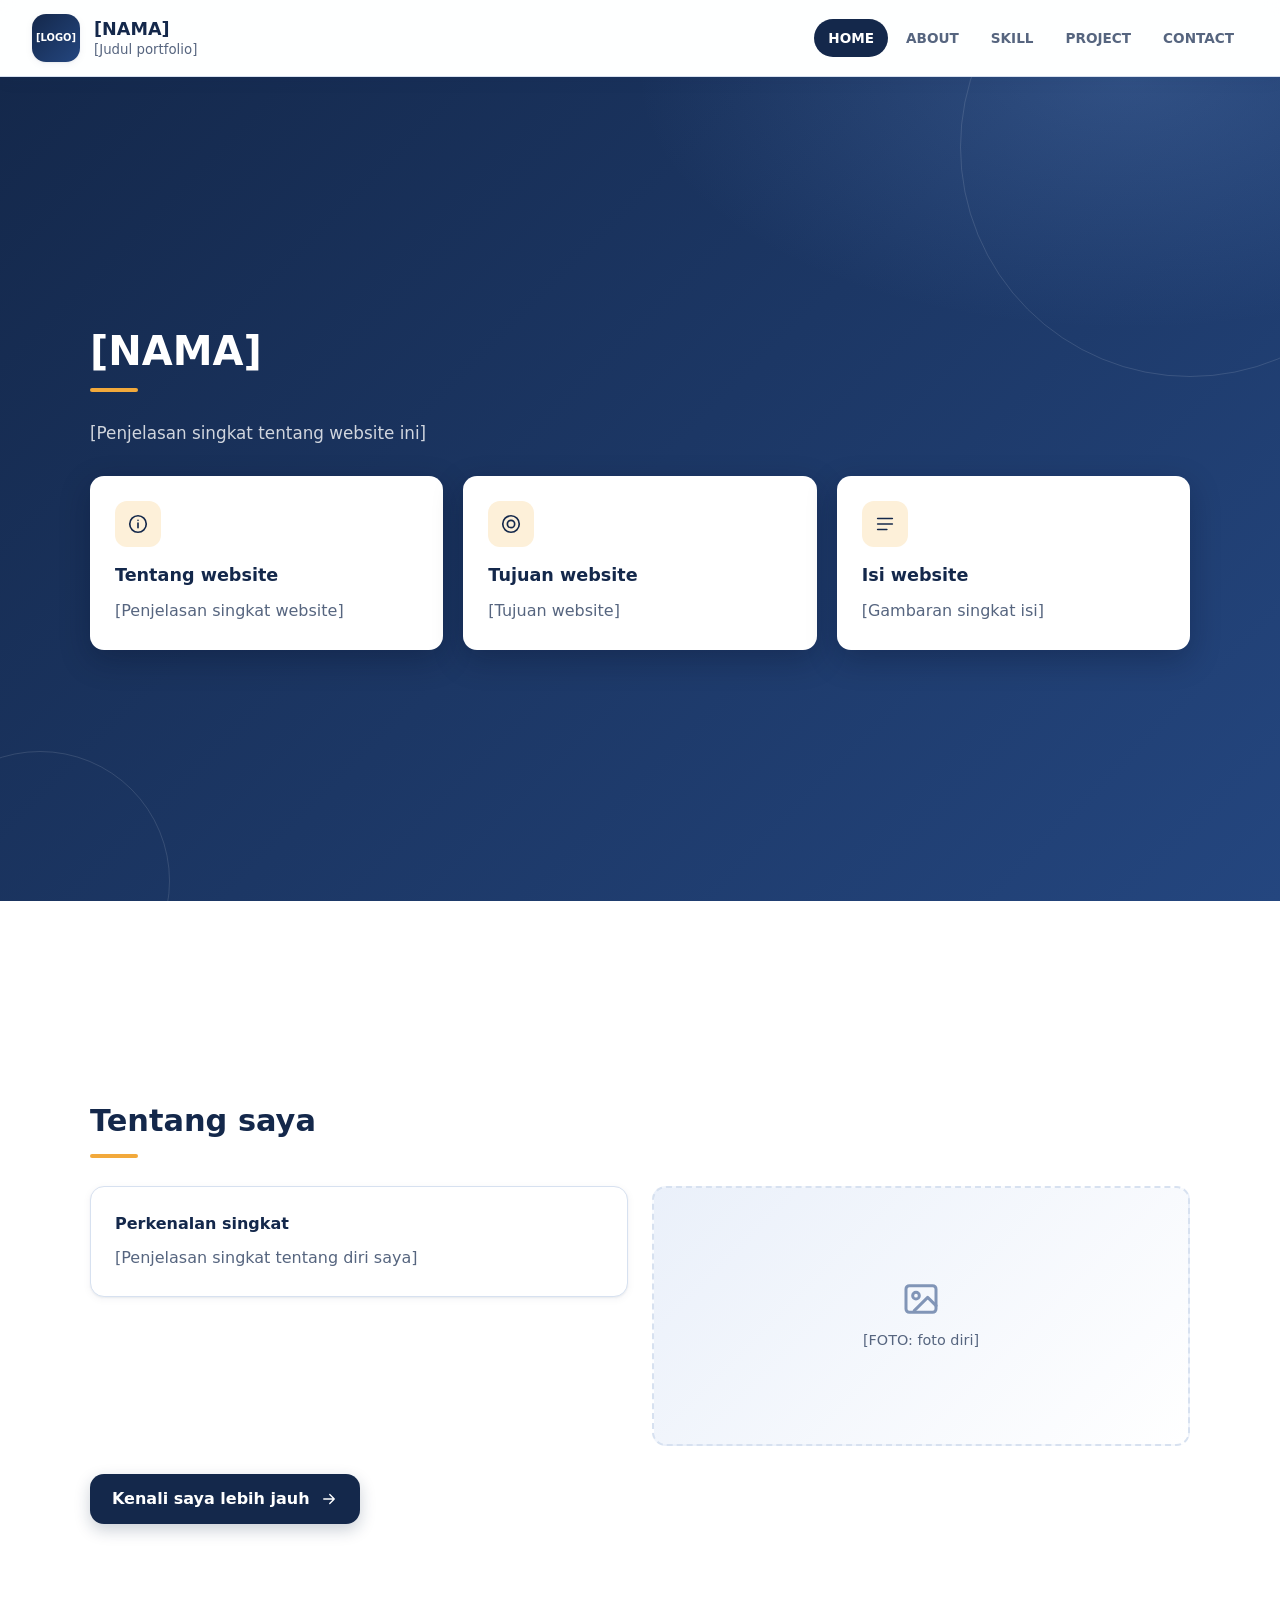
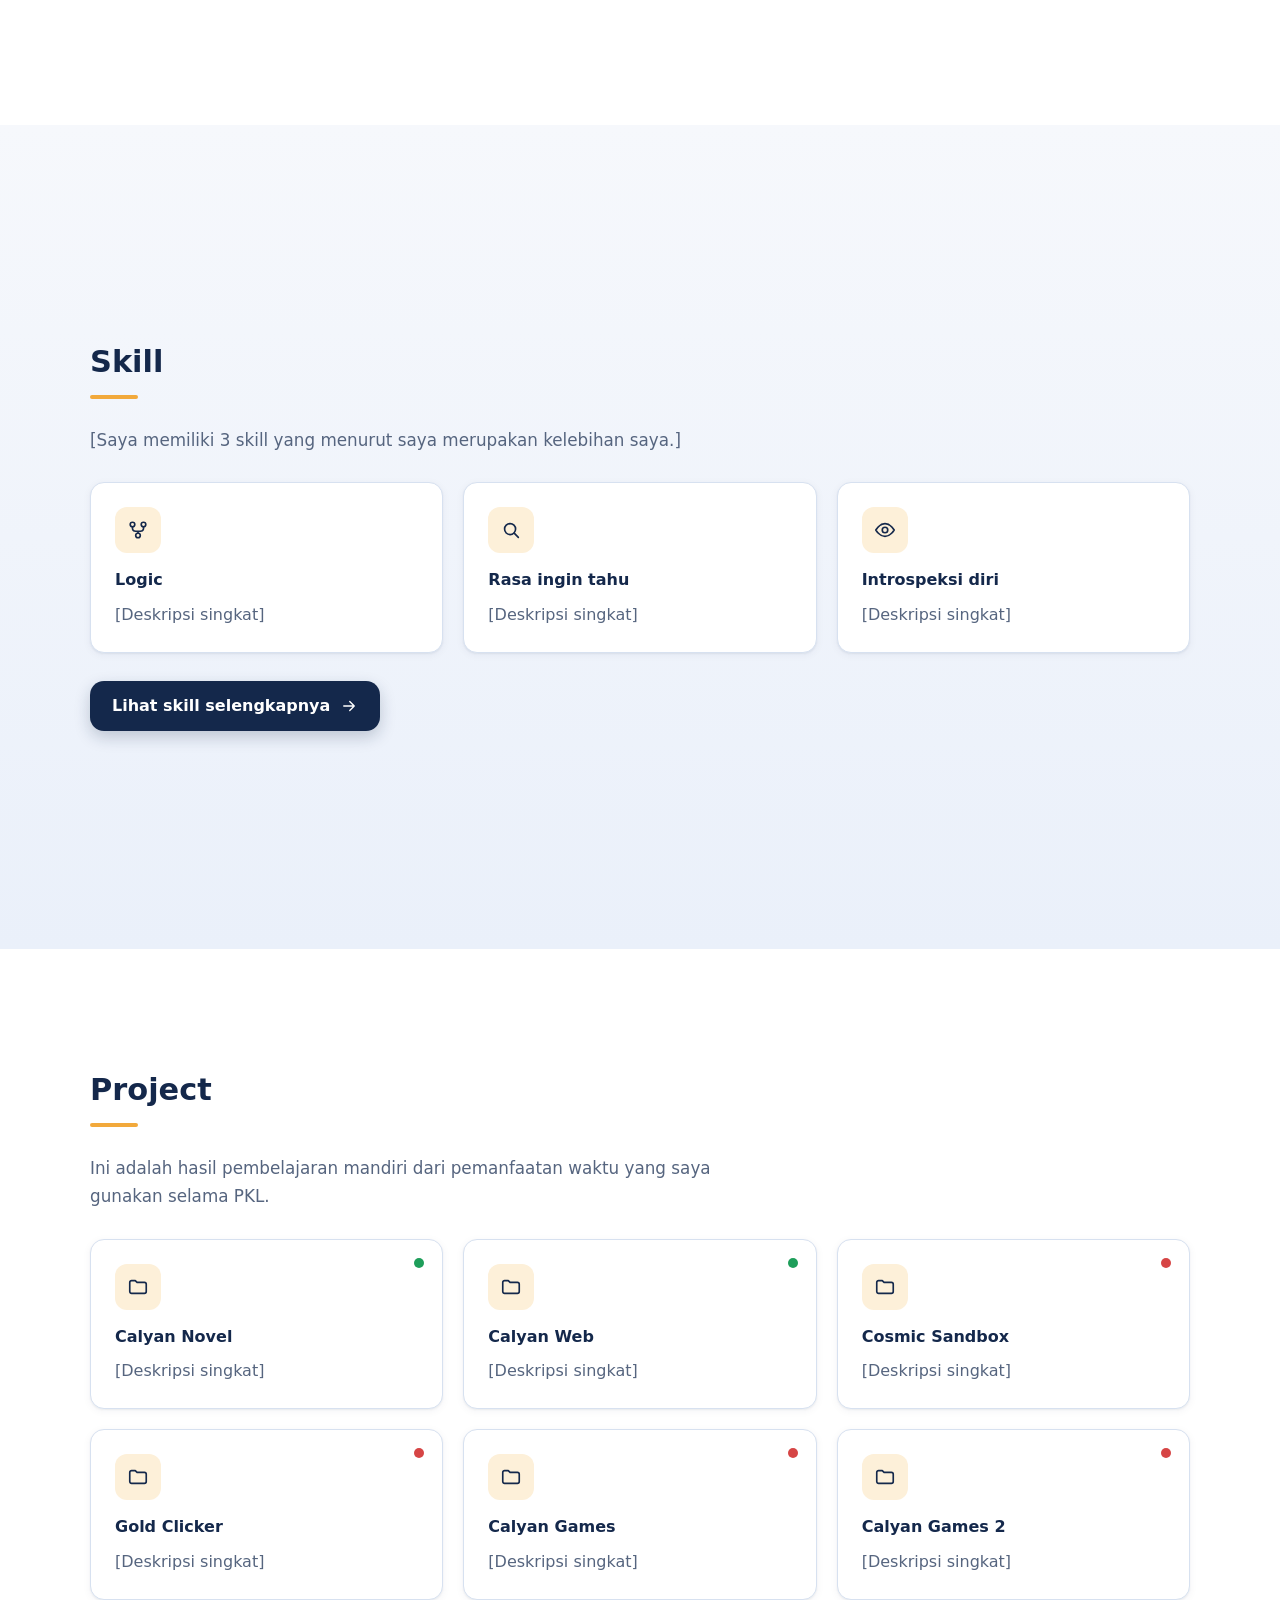
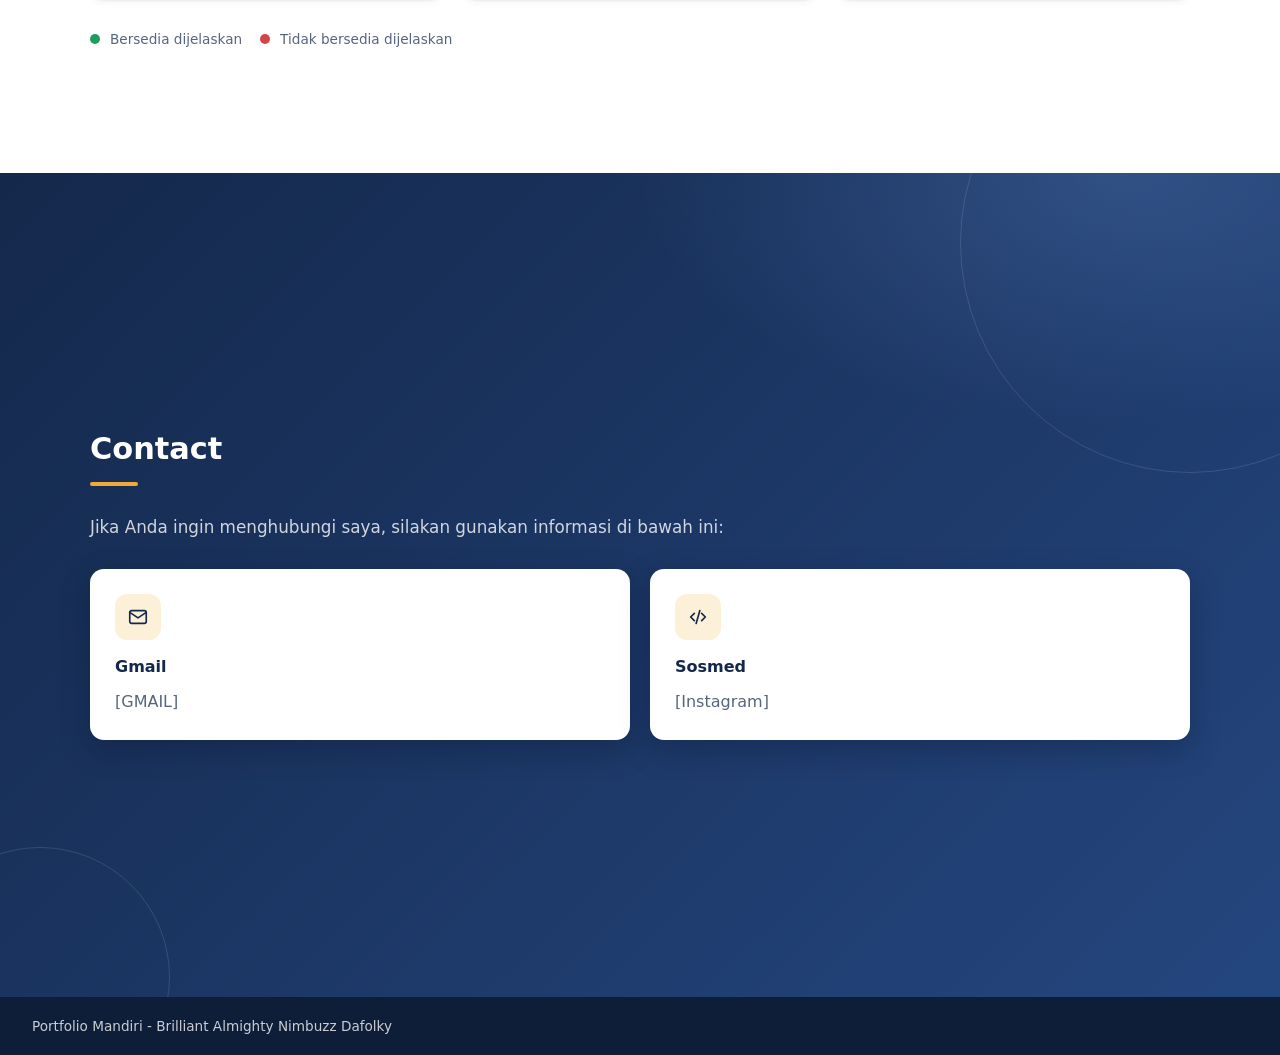
==== commit c83f7c1f: "revisi ui" ====
--- a/index.html
+++ b/index.html
@@ -3,8 +3,7 @@
 <head>
   <meta charset="UTF-8">
   <meta name="viewport" content="width=device-width, initial-scale=1">
-  <title>Portfolio Pribadi</title>
-  <link rel="icon" href="images/CALYAN.jpeg" type="image/jpeg">
+  <title>Home | [NAMA]</title>
   <link rel="stylesheet" href="css/base.css">
   <link rel="stylesheet" href="css/layout.css">
   <link rel="stylesheet" href="css/components.css">
@@ -14,8 +13,8 @@
 <body>
   <header class="site-header">
     <a class="brand" href="index.html">
-      <img class="brand-logo" src="images/FOTO.png" alt="Logo">
-      <span class="brand-text"><strong>Brilliant Almighty Nimbuzz Dafolky</strong><small>Portfolio mandiri</small></span>
+      <span class="brand-logo">[LOGO]</span>
+      <span class="brand-text"><strong>[NAMA]</strong><small>[Judul portfolio]</small></span>
     </a>
     <div class="header-right">
       <button class="menu-toggle" type="button" aria-expanded="false" aria-controls="main-nav">Menu</button>
@@ -32,65 +31,65 @@
   </header>
 
     <main class="sections">
-      <section class="section" id="home">
+      <section class="section section--navy" id="home">
         <div class="section-inner">
-          <h1>Brilliant Almighty Nimbuzz Dafolky</h1>
-          <p class="lead">Website yang menampilkan portfolio pribadi saya</p>
+          <h1>[NAMA]</h1>
+          <p class="lead">[Penjelasan singkat tentang website ini]</p>
           <div class="info-grid">
-            <article class="card"><h2>Tentang website</h2><p>[Penjelasan singkat website]</p></article>
-            <article class="card"><h2>Tujuan website</h2><p>[Tujuan website]</p></article>
-            <article class="card"><h2>Isi website</h2><p>[Gambaran singkat isi]</p></article>
+            <article class="card"><span class="icon"><svg viewBox="0 0 24 24" fill="none" stroke="currentColor" stroke-width="1.8" stroke-linecap="round" stroke-linejoin="round" aria-hidden="true"><circle cx="12" cy="12" r="9"/><path d="M12 11v5M12 8h.01"/></svg></span><h2>Tentang website</h2><p>[Penjelasan singkat website]</p></article>
+            <article class="card"><span class="icon"><svg viewBox="0 0 24 24" fill="none" stroke="currentColor" stroke-width="1.8" stroke-linecap="round" stroke-linejoin="round" aria-hidden="true"><circle cx="12" cy="12" r="9"/><circle cx="12" cy="12" r="4"/></svg></span><h2>Tujuan website</h2><p>[Tujuan website]</p></article>
+            <article class="card"><span class="icon"><svg viewBox="0 0 24 24" fill="none" stroke="currentColor" stroke-width="1.8" stroke-linecap="round" stroke-linejoin="round" aria-hidden="true"><path d="M4 6h16M4 12h16M4 18h10"/></svg></span><h2>Isi website</h2><p>[Gambaran singkat isi]</p></article>
           </div>
         </div>
       </section>
 
-      <section class="section section--alt" id="about">
+      <section class="section" id="about">
         <div class="section-inner">
           <h2 class="section-title">Tentang saya</h2>
           <div class="two-column">
             <div class="card"><h3>Perkenalan singkat</h3><p>[Penjelasan singkat tentang diri saya]</p></div>
-            <div class="photo-placeholder" role="img" aria-label="Tempat foto">[FOTO: foto diri]</div>
+            <div class="photo-placeholder" role="img" aria-label="Tempat foto"><svg viewBox="0 0 24 24" fill="none" stroke="currentColor" stroke-width="1.8" stroke-linecap="round" stroke-linejoin="round" aria-hidden="true"><rect x="3" y="4" width="18" height="16" rx="2"/><circle cx="9" cy="10" r="2"/><path d="M21 16l-5-5-8 8"/></svg><span>[FOTO: foto diri]</span></div>
           </div>
-          <a class="button" href="about.html">Kenali saya lebih jauh</a>
+          <a class="button" href="about.html">Kenali saya lebih jauh<svg viewBox="0 0 24 24" fill="none" stroke="currentColor" stroke-width="1.8" stroke-linecap="round" stroke-linejoin="round" aria-hidden="true"><path d="M5 12h14M13 6l6 6-6 6"/></svg></a>
         </div>
       </section>
 
-      <section class="section" id="skill">
+      <section class="section section--soft" id="skill">
         <div class="section-inner">
           <h2 class="section-title">Skill</h2>
           <p class="lead">[Saya memiliki 3 skill yang menurut saya merupakan kelebihan saya.]</p>
           <div class="info-grid">
-          <article class="card"><h3>Logic</h3><p>[Deskripsi singkat]</p></article>
-          <article class="card"><h3>Rasa ingin tahu</h3><p>[Deskripsi singkat]</p></article>
-          <article class="card"><h3>Introspeksi diri</h3><p>[Deskripsi singkat]</p></article>
+          <article class="card"><span class="icon"><svg viewBox="0 0 24 24" fill="none" stroke="currentColor" stroke-width="1.8" stroke-linecap="round" stroke-linejoin="round" aria-hidden="true"><circle cx="6" cy="6" r="2.5"/><circle cx="18" cy="6" r="2.5"/><circle cx="12" cy="18" r="2.5"/><path d="M6 8.5v2c0 2 2 3 6 3s6-1 6-3v-2M12 13.5v2"/></svg></span><h3>Logic</h3><p>[Deskripsi singkat]</p></article>
+          <article class="card"><span class="icon"><svg viewBox="0 0 24 24" fill="none" stroke="currentColor" stroke-width="1.8" stroke-linecap="round" stroke-linejoin="round" aria-hidden="true"><circle cx="11" cy="11" r="6"/><path d="M20 20l-4.5-4.5"/></svg></span><h3>Rasa ingin tahu</h3><p>[Deskripsi singkat]</p></article>
+          <article class="card"><span class="icon"><svg viewBox="0 0 24 24" fill="none" stroke="currentColor" stroke-width="1.8" stroke-linecap="round" stroke-linejoin="round" aria-hidden="true"><path d="M2 12s4-7 10-7 10 7 10 7-4 7-10 7S2 12 2 12z"/><circle cx="12" cy="12" r="3"/></svg></span><h3>Introspeksi diri</h3><p>[Deskripsi singkat]</p></article>
           </div>
-          <a class="button" href="skill.html">Lihat skill selengkapnya</a>
+          <a class="button" href="skill.html">Lihat skill selengkapnya<svg viewBox="0 0 24 24" fill="none" stroke="currentColor" stroke-width="1.8" stroke-linecap="round" stroke-linejoin="round" aria-hidden="true"><path d="M5 12h14M13 6l6 6-6 6"/></svg></a>
         </div>
       </section>
 
-      <section class="section section--alt" id="project">
+      <section class="section" id="project">
         <div class="section-inner">
           <h2 class="section-title">Project</h2>
           <p class="lead">Ini adalah hasil pembelajaran mandiri dari pemanfaatan waktu yang saya gunakan selama PKL.</p>
           <div class="project-grid">
-          <a class="card card-link project-card" href="project.html#project-1"><span class="status-dot status-dot--yes" title="Bersedia dijelaskan"><span class="visually-hidden">Bersedia dijelaskan</span></span><h3>Calyan Novel</h3><p>[Deskripsi singkat]</p></a>
-          <a class="card card-link project-card" href="project.html#project-2"><span class="status-dot status-dot--yes" title="Bersedia dijelaskan"><span class="visually-hidden">Bersedia dijelaskan</span></span><h3>Calyan Web</h3><p>[Deskripsi singkat]</p></a>
-          <a class="card card-link project-card" href="project.html#project-3"><span class="status-dot status-dot--no" title="Tidak bersedia dijelaskan"><span class="visually-hidden">Tidak bersedia dijelaskan</span></span><h3>Cosmic Sandbox</h3><p>[Deskripsi singkat]</p></a>
-          <a class="card card-link project-card" href="project.html#project-4"><span class="status-dot status-dot--no" title="Tidak bersedia dijelaskan"><span class="visually-hidden">Tidak bersedia dijelaskan</span></span><h3>Gold Clicker</h3><p>[Deskripsi singkat]</p></a>
-          <a class="card card-link project-card" href="project.html#project-5"><span class="status-dot status-dot--no" title="Tidak bersedia dijelaskan"><span class="visually-hidden">Tidak bersedia dijelaskan</span></span><h3>Calyan Games</h3><p>[Deskripsi singkat]</p></a>
-          <a class="card card-link project-card" href="project.html#project-6"><span class="status-dot status-dot--no" title="Tidak bersedia dijelaskan"><span class="visually-hidden">Tidak bersedia dijelaskan</span></span><h3>Calyan Games 2</h3><p>[Deskripsi singkat]</p></a>
+          <a class="card card-link project-card" href="project.html#project-1"><span class="status-dot status-dot--yes" title="Bersedia dijelaskan"><span class="visually-hidden">Bersedia dijelaskan</span></span><span class="icon"><svg viewBox="0 0 24 24" fill="none" stroke="currentColor" stroke-width="1.8" stroke-linecap="round" stroke-linejoin="round" aria-hidden="true"><path d="M3 7a2 2 0 012-2h4l2 2h8a2 2 0 012 2v8a2 2 0 01-2 2H5a2 2 0 01-2-2z"/></svg></span><h3>Calyan Novel</h3><p>[Deskripsi singkat]</p></a>
+          <a class="card card-link project-card" href="project.html#project-2"><span class="status-dot status-dot--yes" title="Bersedia dijelaskan"><span class="visually-hidden">Bersedia dijelaskan</span></span><span class="icon"><svg viewBox="0 0 24 24" fill="none" stroke="currentColor" stroke-width="1.8" stroke-linecap="round" stroke-linejoin="round" aria-hidden="true"><path d="M3 7a2 2 0 012-2h4l2 2h8a2 2 0 012 2v8a2 2 0 01-2 2H5a2 2 0 01-2-2z"/></svg></span><h3>Calyan Web</h3><p>[Deskripsi singkat]</p></a>
+          <a class="card card-link project-card" href="project.html#project-3"><span class="status-dot status-dot--no" title="Tidak bersedia dijelaskan"><span class="visually-hidden">Tidak bersedia dijelaskan</span></span><span class="icon"><svg viewBox="0 0 24 24" fill="none" stroke="currentColor" stroke-width="1.8" stroke-linecap="round" stroke-linejoin="round" aria-hidden="true"><path d="M3 7a2 2 0 012-2h4l2 2h8a2 2 0 012 2v8a2 2 0 01-2 2H5a2 2 0 01-2-2z"/></svg></span><h3>Cosmic Sandbox</h3><p>[Deskripsi singkat]</p></a>
+          <a class="card card-link project-card" href="project.html#project-4"><span class="status-dot status-dot--no" title="Tidak bersedia dijelaskan"><span class="visually-hidden">Tidak bersedia dijelaskan</span></span><span class="icon"><svg viewBox="0 0 24 24" fill="none" stroke="currentColor" stroke-width="1.8" stroke-linecap="round" stroke-linejoin="round" aria-hidden="true"><path d="M3 7a2 2 0 012-2h4l2 2h8a2 2 0 012 2v8a2 2 0 01-2 2H5a2 2 0 01-2-2z"/></svg></span><h3>Gold Clicker</h3><p>[Deskripsi singkat]</p></a>
+          <a class="card card-link project-card" href="project.html#project-5"><span class="status-dot status-dot--no" title="Tidak bersedia dijelaskan"><span class="visually-hidden">Tidak bersedia dijelaskan</span></span><span class="icon"><svg viewBox="0 0 24 24" fill="none" stroke="currentColor" stroke-width="1.8" stroke-linecap="round" stroke-linejoin="round" aria-hidden="true"><path d="M3 7a2 2 0 012-2h4l2 2h8a2 2 0 012 2v8a2 2 0 01-2 2H5a2 2 0 01-2-2z"/></svg></span><h3>Calyan Games</h3><p>[Deskripsi singkat]</p></a>
+          <a class="card card-link project-card" href="project.html#project-6"><span class="status-dot status-dot--no" title="Tidak bersedia dijelaskan"><span class="visually-hidden">Tidak bersedia dijelaskan</span></span><span class="icon"><svg viewBox="0 0 24 24" fill="none" stroke="currentColor" stroke-width="1.8" stroke-linecap="round" stroke-linejoin="round" aria-hidden="true"><path d="M3 7a2 2 0 012-2h4l2 2h8a2 2 0 012 2v8a2 2 0 01-2 2H5a2 2 0 01-2-2z"/></svg></span><h3>Calyan Games 2</h3><p>[Deskripsi singkat]</p></a>
           </div>
           <p class="status-legend"><span class="status-dot status-dot--yes"></span> Bersedia dijelaskan <span class="status-dot status-dot--no"></span> Tidak bersedia dijelaskan</p>
         </div>
       </section>
 
-      <section class="section" id="contact">
+      <section class="section section--navy" id="contact">
         <div class="section-inner">
           <h2 class="section-title">Contact</h2>
           <p class="lead">Jika Anda ingin menghubungi saya, silakan gunakan informasi di bawah ini:</p>
           <div class="info-grid info-grid--two">
-            <article class="card"><h3>Gmail</h3><p>[GMAIL]</p></article>
-            <article class="card"><h3>Sosial Media</h3><p>[Instagram]</p></article>
+            <article class="card"><span class="icon"><svg viewBox="0 0 24 24" fill="none" stroke="currentColor" stroke-width="1.8" stroke-linecap="round" stroke-linejoin="round" aria-hidden="true"><rect x="3" y="5" width="18" height="14" rx="2"/><path d="M3 7l9 6 9-6"/></svg></span><h3>Gmail</h3><p>[GMAIL]</p></article>
+            <article class="card"><span class="icon"><svg viewBox="0 0 24 24" fill="none" stroke="currentColor" stroke-width="1.8" stroke-linecap="round" stroke-linejoin="round" aria-hidden="true"><path d="M8 8l-4 4 4 4M16 8l4 4-4 4M14 5l-4 14"/></svg></span><h3>Sosmed</h3><p>[Instagram]</p></article>
           </div>
         </div>
       </section>
--- a/css/base.css
+++ b/css/base.css
@@ -1,32 +1,48 @@
-/* base.css - warna, font, reset, aturan dasar. Ubah warna tema di :root. */
+/* base.css - warna (60-30-10), font, reset. Ubah warna tema di :root. */
 :root {
-  --bg: #f4f8fd;
+  /* 60% putih / terang */
+  --white: #ffffff;
+  --bg: #f6f8fc;
   --surface: #ffffff;
-  --tint: #e8f1fc;
-  --line: #cfe0f5;
+  --tint: #eaf0fa;
+  --line: #d7e1f0;
+  /* 30% navy */
   --navy: #14284b;
-  --navy-soft: #1f3d73;
-  --blue: #2f6fd0;
+  --navy-soft: #24467f;
+  --navy-deep: #0e1d38;
+  /* 10% aksen (amber) */
+  --accent: #f2a93b;
+  --accent-soft: #fdf0d9;
+  /* teks */
   --ink: #1b2a47;
-  --muted: #5b6b86;
+  --muted: #56657f;
+  /* status project (khusus penanda, jangan dipakai untuk dekorasi) */
   --green: #1e9e5a;
   --red: #d64545;
-  --radius: 12px;
+
+  --blue: var(--navy-soft);            /* nama lama, tetap dipakai beberapa aturan */
+  --radius: 14px;
+  --gutter: 32px;                      /* jarak pinggir layar kiri-kanan */
+  --shadow-sm: 0 1px 2px rgba(20, 40, 75, 0.06), 0 2px 8px rgba(20, 40, 75, 0.05);
+  --shadow: 0 2px 4px rgba(20, 40, 75, 0.05), 0 12px 28px rgba(20, 40, 75, 0.1);
   --font: "Segoe UI", system-ui, -apple-system, Roboto, Arial, sans-serif;
 }
 
 *, *::before, *::after { box-sizing: border-box; }
 html { scroll-behavior: smooth; scroll-padding-top: 76px; }
-@media (prefers-reduced-motion: reduce) { html { scroll-behavior: auto; } }
+@media (prefers-reduced-motion: reduce) {
+  html { scroll-behavior: auto; }
+  * { transition: none !important; }
+}
 body {
   margin: 0;
   min-height: 100vh;
   display: flex;
   flex-direction: column;
-  background: var(--bg);
+  background: var(--bg) linear-gradient(180deg, #e9f0fb 0, var(--bg) 420px) no-repeat;
   color: var(--ink);
   font-family: var(--font);
-  line-height: 1.6;
+  line-height: 1.65;
 }
 h1, h2, h3, p, ul, ol { margin: 0; }
 ul, ol { padding: 0; list-style: none; }
@@ -34,11 +50,12 @@
 button { font: inherit; cursor: pointer; }
 [hidden] { display: none !important; }
 
-h1 { font-size: 2.25rem; line-height: 1.2; color: var(--navy); }
-h2 { font-size: 1.05rem; color: var(--navy); }
-h3 { font-size: 0.95rem; color: var(--navy); }
+h1 { font-size: 2.5rem; line-height: 1.15; color: var(--navy); text-wrap: balance; }
+h2 { font-size: 1.1rem; color: var(--navy); }
+h3 { font-size: 1rem; color: var(--navy); }
 
-:focus-visible { outline: 3px solid var(--blue); outline-offset: 2px; }
+:focus-visible { outline: 3px solid var(--navy-soft); outline-offset: 3px; }
+.section--navy :focus-visible { outline-color: var(--accent); }
 
 .visually-hidden {
   position: absolute; width: 1px; height: 1px; overflow: hidden;
--- a/css/layout.css
+++ b/css/layout.css
@@ -1,48 +1,62 @@
-/* layout.css - kerangka halaman: header, sidebar + konten, footer. */
+/* layout.css - kerangka halaman: header, sidebar + konten, bagian scroll, footer. */
 .site-header {
-  display: flex;
-  align-items: center;
-  justify-content: space-between;
-  gap: 24px;
-  padding: 14px 32px;
-  background: var(--surface);
+  position: sticky; top: 0; z-index: 20;
+  display: flex; align-items: center; justify-content: space-between; gap: 24px;
+  padding: 14px var(--gutter);
+  background: rgba(255, 255, 255, 0.94);
+  backdrop-filter: blur(8px);
   border-bottom: 1px solid var(--line);
+  box-shadow: 0 4px 16px rgba(20, 40, 75, 0.05);
 }
 .header-right { display: flex; align-items: center; gap: 20px; }
 
+/* ----- halaman detail (about, skill, project) ----- */
 .layout {
   flex: 1;
   display: grid;
-  grid-template-columns: 280px minmax(0, 1fr);
-  gap: 40px;
-  width: 100%;
-  max-width: 1240px;
-  margin: 0 auto;
-  padding: 32px;
+  grid-template-columns: 290px minmax(0, 1fr);
+  gap: 48px;
+  width: 100%; max-width: 1240px; margin: 0 auto;
+  padding: 48px var(--gutter) 64px;
 }
-.layout--single { grid-template-columns: minmax(0, 1fr); }
-.layout--single .content { max-width: 980px; width: 100%; margin: 0 auto; }
-
 .sidebar { align-self: start; position: sticky; top: 100px; }
-.content { display: flex; flex-direction: column; gap: 24px; min-width: 0; }
-.panel, .content > article { display: flex; flex-direction: column; gap: 24px; }
+.content { display: flex; flex-direction: column; gap: 28px; min-width: 0; }
+.panel { display: flex; flex-direction: column; gap: 28px; }
 .content-top { display: flex; justify-content: space-between; gap: 16px; }
 
+/* ----- halaman utama (index.html): bagian yang di-scroll ----- */
+.sections { flex: 1; }
+.section {
+  position: relative; overflow: hidden;
+  display: flex; align-items: center;
+  min-height: calc(100vh - 76px);
+  padding: 88px var(--gutter);
+  background: var(--white);
+}
+.section--soft { background: linear-gradient(180deg, var(--bg), #eaf0fa); }
+.section--navy {
+  background:
+    radial-gradient(700px 360px at 88% 0%, rgba(120, 165, 235, 0.22), transparent 70%),
+    linear-gradient(135deg, var(--navy) 0%, var(--navy-soft) 100%);
+  color: #fff;
+}
+/* lingkaran dekoratif halus */
+.section--navy::before, .section--navy::after {
+  content: ""; position: absolute; border-radius: 50%; pointer-events: none;
+  border: 1px solid rgba(255, 255, 255, 0.12);
+}
+.section--navy::before { width: 460px; height: 460px; right: -140px; top: -160px; }
+.section--navy::after { width: 260px; height: 260px; left: -90px; bottom: -110px; }
+.section-inner {
+  position: relative; z-index: 1;
+  display: flex; flex-direction: column; gap: 28px;
+  width: 100%; max-width: 1100px; margin: 0 auto;
+}
+
 .site-footer {
-  display: flex;
-  align-items: center;
-  justify-content: space-between;
-  gap: 16px;
-  padding: 16px 32px;
-  background: var(--surface);
-  border-top: 1px solid var(--line);
-  color: var(--muted);
+  display: flex; align-items: center; justify-content: space-between; gap: 16px;
+  padding: 18px var(--gutter);
+  background: var(--navy-deep);
+  color: rgba(255, 255, 255, 0.78);
   font-size: 0.85rem;
 }
-
-/* ---------- Halaman utama (index.html): bagian yang di-scroll ---------- */
-.site-header { position: sticky; top: 0; z-index: 20; }
-.sections { flex: 1; }
-.section { display: flex; align-items: center; min-height: calc(100vh - 76px); padding: 64px 32px; }
-.section--alt { background: var(--surface); border-block: 1px solid var(--line); }
-.section-inner { display: flex; flex-direction: column; gap: 24px; width: 100%; max-width: 1100px; margin: 0 auto; }
--- a/css/components.css
+++ b/css/components.css
@@ -3,11 +3,10 @@
 /* ---------- Header ---------- */
 .brand { display: flex; align-items: center; gap: 14px; }
 .brand-logo {
-  display: grid; place-items: center;
-  width: 48px; height: 48px;
-  border: 1px solid var(--line); border-radius: var(--radius);
-  background: var(--tint); color: var(--navy-soft);
-  font-size: 0.65rem; font-weight: 700;
+  display: grid; place-items: center; width: 48px; height: 48px;
+  border-radius: var(--radius);
+  background: linear-gradient(135deg, var(--navy), var(--navy-soft));
+  color: #fff; font-size: 0.62rem; font-weight: 700; box-shadow: var(--shadow-sm);
 }
 .brand-text { display: flex; flex-direction: column; line-height: 1.3; }
 .brand-text strong { color: var(--navy); font-size: 1.1rem; }
@@ -16,128 +15,154 @@
 .main-nav ul { display: flex; gap: 4px; }
 .main-nav a {
   display: block; padding: 8px 14px; border-radius: 999px;
-  color: var(--muted); font-size: 0.85rem; font-weight: 600;
+  color: var(--muted); font-size: 0.85rem; font-weight: 600; transition: background 0.2s, color 0.2s;
 }
 .main-nav a:hover { background: var(--tint); color: var(--navy); }
 .main-nav a[aria-current] { background: var(--navy); color: #fff; }
 
 .back-link {
   padding: 6px 14px; border: 1px solid var(--line); border-radius: 999px;
-  color: var(--navy); font-size: 0.8rem; font-weight: 600;
+  background: #fff; color: var(--navy); font-size: 0.8rem; font-weight: 600;
 }
 .back-link:hover { background: var(--tint); }
 .menu-toggle { display: none; }  /* ditampilkan di responsive.css */
 
+/* ---------- Ikon sederhana (SVG inline) ---------- */
+.icon {
+  display: grid; place-items: center; width: 46px; height: 46px; margin-bottom: 6px;
+  border-radius: 12px; background: var(--accent-soft); color: var(--navy);
+}
+.icon svg { width: 22px; height: 22px; }
+
 /* ---------- Sidebar ---------- */
-.sidebar-title { margin-bottom: 12px; color: var(--muted); font-size: 0.85rem; font-weight: 600; }
-.side-list { display: flex; flex-direction: column; gap: 10px; }
+.sidebar-title { margin-bottom: 14px; color: var(--muted); font-size: 0.85rem; font-weight: 600; }
+.side-list { display: flex; flex-direction: column; gap: 12px; }
 .side-item {
-  position: relative;
-  display: flex; align-items: center; gap: 14px;
-  padding: 14px 40px 14px 16px;
+  position: relative; display: flex; align-items: center; gap: 14px;
+  padding: 15px 42px 15px 18px;
   border: 1px solid var(--line); border-radius: var(--radius);
-  background: var(--surface);
+  background: var(--surface); box-shadow: var(--shadow-sm);
+  transition: transform 0.2s, box-shadow 0.2s, border-color 0.2s;
 }
-.side-item:hover { border-color: var(--blue); }
-.side-item.is-active { background: var(--navy); border-color: var(--navy); color: #fff; }
-.side-num { color: var(--blue); font-size: 0.8rem; font-weight: 700; }
-.side-item.is-active .side-num { color: #b9d2f5; }
+.side-item:hover { border-color: var(--navy-soft); transform: translateY(-1px); }
+.side-item.is-active { background: var(--navy); border-color: var(--navy); color: #fff; box-shadow: var(--shadow); }
+.side-item.is-active::before {
+  content: ""; position: absolute; left: 0; top: 14px; bottom: 14px; width: 4px;
+  border-radius: 0 4px 4px 0; background: var(--accent);
+}
+.side-num { color: var(--navy-soft); font-size: 0.8rem; font-weight: 700; }
+.side-item.is-active .side-num { color: #c9dbf7; }
 .side-text { display: flex; flex-direction: column; line-height: 1.35; }
 .side-text strong { font-size: 0.95rem; }
 .side-text small { color: var(--muted); font-size: 0.78rem; }
-.side-item.is-active small { color: #b9d2f5; }
+.side-item.is-active small { color: #c9dbf7; }
 
 /* ---------- Status project ---------- */
 .status-dot { display: inline-block; width: 10px; height: 10px; border-radius: 50%; }
 .status-dot--yes { background: var(--green); }
 .status-dot--no { background: var(--red); }
-.side-item .status-dot { position: absolute; top: 10px; right: 12px; box-shadow: 0 0 0 2px var(--surface); }
+.side-item .status-dot { position: absolute; top: 11px; right: 13px; box-shadow: 0 0 0 2px var(--surface); }
 .side-item.is-active .status-dot { box-shadow: 0 0 0 2px var(--navy); }
 .status-badge {
   display: inline-flex; align-items: center; gap: 8px; align-self: flex-start;
-  padding: 4px 12px; border: 1px solid var(--line); border-radius: 999px;
-  background: var(--surface); font-size: 0.8rem; color: var(--muted);
+  padding: 5px 14px; border: 1px solid var(--line); border-radius: 999px;
+  background: #fff; box-shadow: var(--shadow-sm); font-size: 0.8rem; color: var(--muted);
 }
+.status-legend { display: flex; flex-wrap: wrap; align-items: center; gap: 8px 10px; color: var(--muted); font-size: 0.85rem; }
+.status-legend .status-dot { margin-left: 8px; }
+.status-legend .status-dot:first-child { margin-left: 0; }
 
 /* ---------- Isi halaman ---------- */
 .breadcrumb, .author { color: var(--muted); font-size: 0.85rem; }
-.lead { max-width: 65ch; color: var(--muted); }
+.lead { max-width: 62ch; color: var(--muted); font-size: 1.05rem; }
+.section--navy .lead { color: rgba(255, 255, 255, 0.8); }
+.section--navy h1, .section--navy .section-title { color: #fff; }
+.section-title { font-size: 1.9rem; line-height: 1.25; color: var(--navy); text-wrap: balance; }
+/* garis aksen kecil di bawah judul */
+.section-title::after, .section--navy h1::after, .panel h1::after {
+  content: ""; display: block; width: 48px; height: 4px; margin-top: 14px;
+  border-radius: 4px; background: var(--accent);
+}
 
 .card {
-  display: flex; flex-direction: column; gap: 8px;
-  padding: 20px;
+  display: flex; flex-direction: column; gap: 8px; padding: 24px;
   border: 1px solid var(--line); border-radius: var(--radius);
-  background: var(--surface);
+  background: var(--surface); box-shadow: var(--shadow-sm);
 }
 .card p { color: var(--muted); }
-.card-link:hover { border-color: var(--blue); }
+.section--navy .card { border-color: transparent; box-shadow: 0 10px 30px rgba(6, 16, 36, 0.28); }
+.card-link, .project-card { transition: transform 0.2s, box-shadow 0.2s, border-color 0.2s; }
+.card-link:hover, .project-card:hover { transform: translateY(-3px); box-shadow: var(--shadow); border-color: var(--navy-soft); }
 
-.info-grid, .shortcut-grid { display: grid; gap: 16px; }
-.info-grid { grid-template-columns: repeat(auto-fit, minmax(220px, 1fr)); }
-.shortcut-grid { grid-template-columns: repeat(auto-fit, minmax(180px, 1fr)); }
+.info-grid, .project-grid { display: grid; gap: 20px; }
+.info-grid { grid-template-columns: repeat(auto-fit, minmax(230px, 1fr)); }
 .info-grid--two { grid-template-columns: repeat(auto-fit, minmax(280px, 1fr)); }
+.project-grid { grid-template-columns: repeat(auto-fit, minmax(300px, 1fr)); }
+.project-card { position: relative; padding-right: 40px; }
+.project-card .status-dot { position: absolute; top: 18px; right: 18px; }
 
-.two-column { display: grid; grid-template-columns: repeat(auto-fit, minmax(300px, 1fr)); gap: 20px; align-items: start; }
+.two-column { display: grid; grid-template-columns: repeat(auto-fit, minmax(300px, 1fr)); gap: 24px; align-items: start; }
 
 .photo-placeholder {
-  display: grid; place-items: center; text-align: center;
-  min-height: 240px; padding: 16px;
+  display: flex; flex-direction: column; align-items: center; justify-content: center; gap: 10px;
+  min-height: 260px; padding: 20px; text-align: center;
   border: 2px dashed var(--line); border-radius: var(--radius);
-  background: var(--tint); color: var(--muted); font-size: 0.9rem;
+  background: linear-gradient(135deg, var(--tint), #fff);
+  color: var(--muted); font-size: 0.9rem;
 }
+.photo-placeholder svg { width: 40px; height: 40px; color: var(--navy-soft); opacity: 0.55; }
 
 .concept-map {
-  display: flex; flex-direction: column; align-items: center; gap: 20px;
-  padding: 24px; border-radius: var(--radius); background: var(--tint);
+  display: flex; flex-direction: column; align-items: center; gap: 22px; padding: 28px;
+  border: 1px solid var(--line); border-radius: var(--radius);
+  background: linear-gradient(180deg, var(--tint), #fff); box-shadow: var(--shadow-sm);
 }
 .concept-main {
-  padding: 14px 28px; border-radius: var(--radius);
-  background: var(--navy); color: #fff; font-weight: 600; text-align: center;
+  padding: 14px 28px; border-radius: var(--radius); background: var(--navy);
+  box-shadow: var(--shadow); color: #fff; font-weight: 600; text-align: center;
 }
 .concept-sub { display: flex; flex-wrap: wrap; justify-content: center; gap: 12px; }
 .concept-sub li {
   padding: 10px 16px; border: 1px solid var(--line); border-radius: var(--radius);
-  background: var(--surface); color: var(--muted); font-size: 0.85rem;
+  background: #fff; box-shadow: var(--shadow-sm); color: var(--muted); font-size: 0.85rem;
 }
 
 .point-list { display: flex; flex-direction: column; }
-.point-list li { padding: 14px 0; border-bottom: 1px solid var(--line); }
+.point-list li { padding: 16px 0; border-bottom: 1px solid var(--line); }
 .point-list li:first-child { padding-top: 0; }
 .point-list p { color: var(--muted); font-size: 0.9rem; }
 
 .note-box {
-  display: flex; flex-direction: column; gap: 4px;
-  padding: 16px 20px;
-  border: 1px solid var(--line); border-left: 4px solid var(--navy); border-radius: var(--radius);
-  background: var(--surface);
+  display: flex; flex-direction: column; gap: 4px; padding: 20px 24px;
+  border: 1px solid var(--line); border-left: 4px solid var(--accent); border-radius: var(--radius);
+  background: var(--surface); box-shadow: var(--shadow-sm);
 }
 .note-box p { color: var(--muted); }
 
 .tag-list { display: flex; flex-wrap: wrap; gap: 8px; }
-.tag-list li { padding: 2px 12px; border-radius: 999px; background: var(--tint); color: var(--navy-soft); font-size: 0.85rem; }
+.tag-list li { padding: 3px 12px; border-radius: 999px; background: var(--tint); color: var(--navy-soft); font-size: 0.85rem; }
 
 .button {
-  display: inline-block; align-self: flex-start;
-  padding: 10px 20px; border-radius: var(--radius);
-  background: var(--navy); color: #fff; font-weight: 600;
+  display: inline-flex; align-items: center; gap: 10px; align-self: flex-start;
+  padding: 12px 22px; border-radius: var(--radius);
+  background: var(--navy); box-shadow: 0 6px 16px rgba(20, 40, 75, 0.22);
+  color: #fff; font-weight: 600; transition: transform 0.2s, background 0.2s;
 }
-.button:hover { background: var(--navy-soft); }
-.button--small { padding: 6px 14px; font-size: 0.85rem; margin-top: 8px; }
+.button svg { width: 18px; height: 18px; transition: transform 0.2s; }
+.button:hover { background: var(--navy-soft); transform: translateY(-1px); }
+.button:hover svg { transform: translateX(3px); }
+.button--small { padding: 7px 16px; font-size: 0.85rem; margin-top: 8px; }
 
-.timeline { display: flex; flex-direction: column; gap: 16px; border-left: 2px solid var(--line); padding-left: 20px; }
-.timeline-year { margin-bottom: 4px; color: var(--blue); font-size: 0.85rem; font-weight: 700; }
+.timeline { display: flex; flex-direction: column; gap: 20px; border-left: 2px solid var(--line); padding-left: 24px; margin-left: 6px; }
+.timeline-item { position: relative; }
+.timeline-item::before {
+  content: ""; position: absolute; left: -33px; top: 4px; width: 14px; height: 14px;
+  border-radius: 50%; background: var(--accent); border: 3px solid var(--bg);
+}
+.timeline-year { margin-bottom: 6px; color: var(--navy-soft); font-size: 0.85rem; font-weight: 700; }
 
-/* ---------- Indikator halaman (footer) ---------- */
+/* ---------- Indikator halaman (footer gelap) ---------- */
 .page-indicator { display: flex; align-items: center; gap: 12px; }
 .dots { display: flex; gap: 6px; }
-.dot { width: 8px; height: 8px; border-radius: 999px; background: var(--line); }
-.dot.is-active { width: 22px; background: var(--navy); }
-
-/* ---------- Bagian di index.html ---------- */
-.section-title { font-size: 1.8rem; line-height: 1.25; color: var(--navy); }
-.project-grid { display: grid; grid-template-columns: repeat(auto-fit, minmax(300px, 1fr)); gap: 16px; }
-.project-card { position: relative; padding-right: 36px; }
-.project-card .status-dot { position: absolute; top: 16px; right: 16px; }
-.status-legend { display: flex; flex-wrap: wrap; align-items: center; gap: 8px 10px; color: var(--muted); font-size: 0.85rem; }
-.status-legend .status-dot { margin-left: 8px; }
-.status-legend .status-dot:first-child { margin-left: 0; }
+.dot { width: 8px; height: 8px; border-radius: 999px; background: rgba(255, 255, 255, 0.3); }
+.dot.is-active { width: 22px; background: var(--accent); }
--- a/css/responsive.css
+++ b/css/responsive.css
@@ -1,45 +1,50 @@
-/* responsive.css - tablet dan smartphone. Desktop ada di file css lain. */
+/* responsive.css - tablet dan smartphone. Jarak pinggir diatur lewat --gutter. */
 
 /* ---------- Tablet dan di bawahnya (max 820px) ---------- */
 @media (max-width: 820px) {
-  .site-header { padding: 12px 20px; }
-  .layout { grid-template-columns: minmax(0, 1fr); gap: 20px; padding: 20px; }
-  .site-footer { padding: 14px 20px; }
-  .section { min-height: auto; padding: 40px 20px; }
+  :root { --gutter: 40px; }
+  .site-header { padding-block: 12px; }
+  .layout { grid-template-columns: minmax(0, 1fr); gap: 28px; padding-top: 32px; padding-bottom: 48px; }
+  .section { min-height: auto; padding-block: 72px; }
+  .site-footer { padding-block: 16px; }
 
   /* Navbar menjadi menu dropdown yang dibuka tombol Menu */
   .menu-toggle {
-    display: inline-block; padding: 6px 14px;
+    display: inline-block; padding: 7px 16px;
     border: 1px solid var(--line); border-radius: 999px;
-    background: var(--surface); color: var(--navy); font-size: 0.8rem; font-weight: 600;
+    background: #fff; color: var(--navy); font-size: 0.8rem; font-weight: 600;
   }
   .main-nav {
     display: none; position: absolute; top: 100%; left: 0; right: 0; z-index: 10;
-    padding: 8px 20px 16px; background: var(--surface);
-    border-bottom: 1px solid var(--line);
+    padding: 8px var(--gutter) 18px; background: #fff;
+    border-bottom: 1px solid var(--line); box-shadow: 0 12px 24px rgba(20, 40, 75, 0.1);
   }
   .main-nav.is-open { display: block; }
   .main-nav ul { flex-direction: column; }
-  .main-nav a { border-radius: var(--radius); padding: 12px 14px; }
+  .main-nav a { border-radius: var(--radius); padding: 13px 16px; }
   .header-right { gap: 10px; }
 
   /* Sidebar menjadi deretan tab yang bisa digeser ke samping */
   .sidebar { position: static; }
-  .side-list { flex-direction: row; overflow-x: auto; padding-bottom: 6px; }
-  .side-item { flex: 0 0 auto; min-width: 170px; }
+  .side-list { flex-direction: row; overflow-x: auto; padding: 8px 14px 26px; margin: -8px -14px -18px; }  /* ruang untuk bayangan agar tidak terpotong */
+  .side-item { flex: 0 0 auto; min-width: 180px; }
   .side-text strong { white-space: nowrap; }
 }
 
 /* ---------- Smartphone (max 560px) ---------- */
 @media (max-width: 560px) {
-  h1 { font-size: 1.7rem; }
-  .site-header { padding: 10px 16px; }
-  .brand-logo { width: 40px; height: 40px; }
+  :root { --gutter: 24px; }
+  h1 { font-size: 2rem; }
+  .section-title { font-size: 1.6rem; }
+  .section { padding-block: 56px; }
+  .section-inner, .content, .panel { gap: 24px; }
+  .layout { padding-top: 24px; padding-bottom: 40px; }
+  .brand-logo { width: 42px; height: 42px; }
   .brand-text strong { font-size: 1rem; }
-  .layout { padding: 16px; }
   .content-top { flex-direction: column; gap: 0; }
   .two-column { grid-template-columns: minmax(0, 1fr); }
-  .photo-placeholder { min-height: 180px; }
-  .site-footer { flex-direction: column; align-items: flex-start; gap: 8px; }
+  .info-grid, .project-grid, .info-grid--two { grid-template-columns: minmax(0, 1fr); gap: 16px; }
+  .photo-placeholder { min-height: 200px; }
+  .site-footer { flex-direction: column; align-items: flex-start; gap: 10px; }
   .page-indicator { align-self: flex-end; }
 }
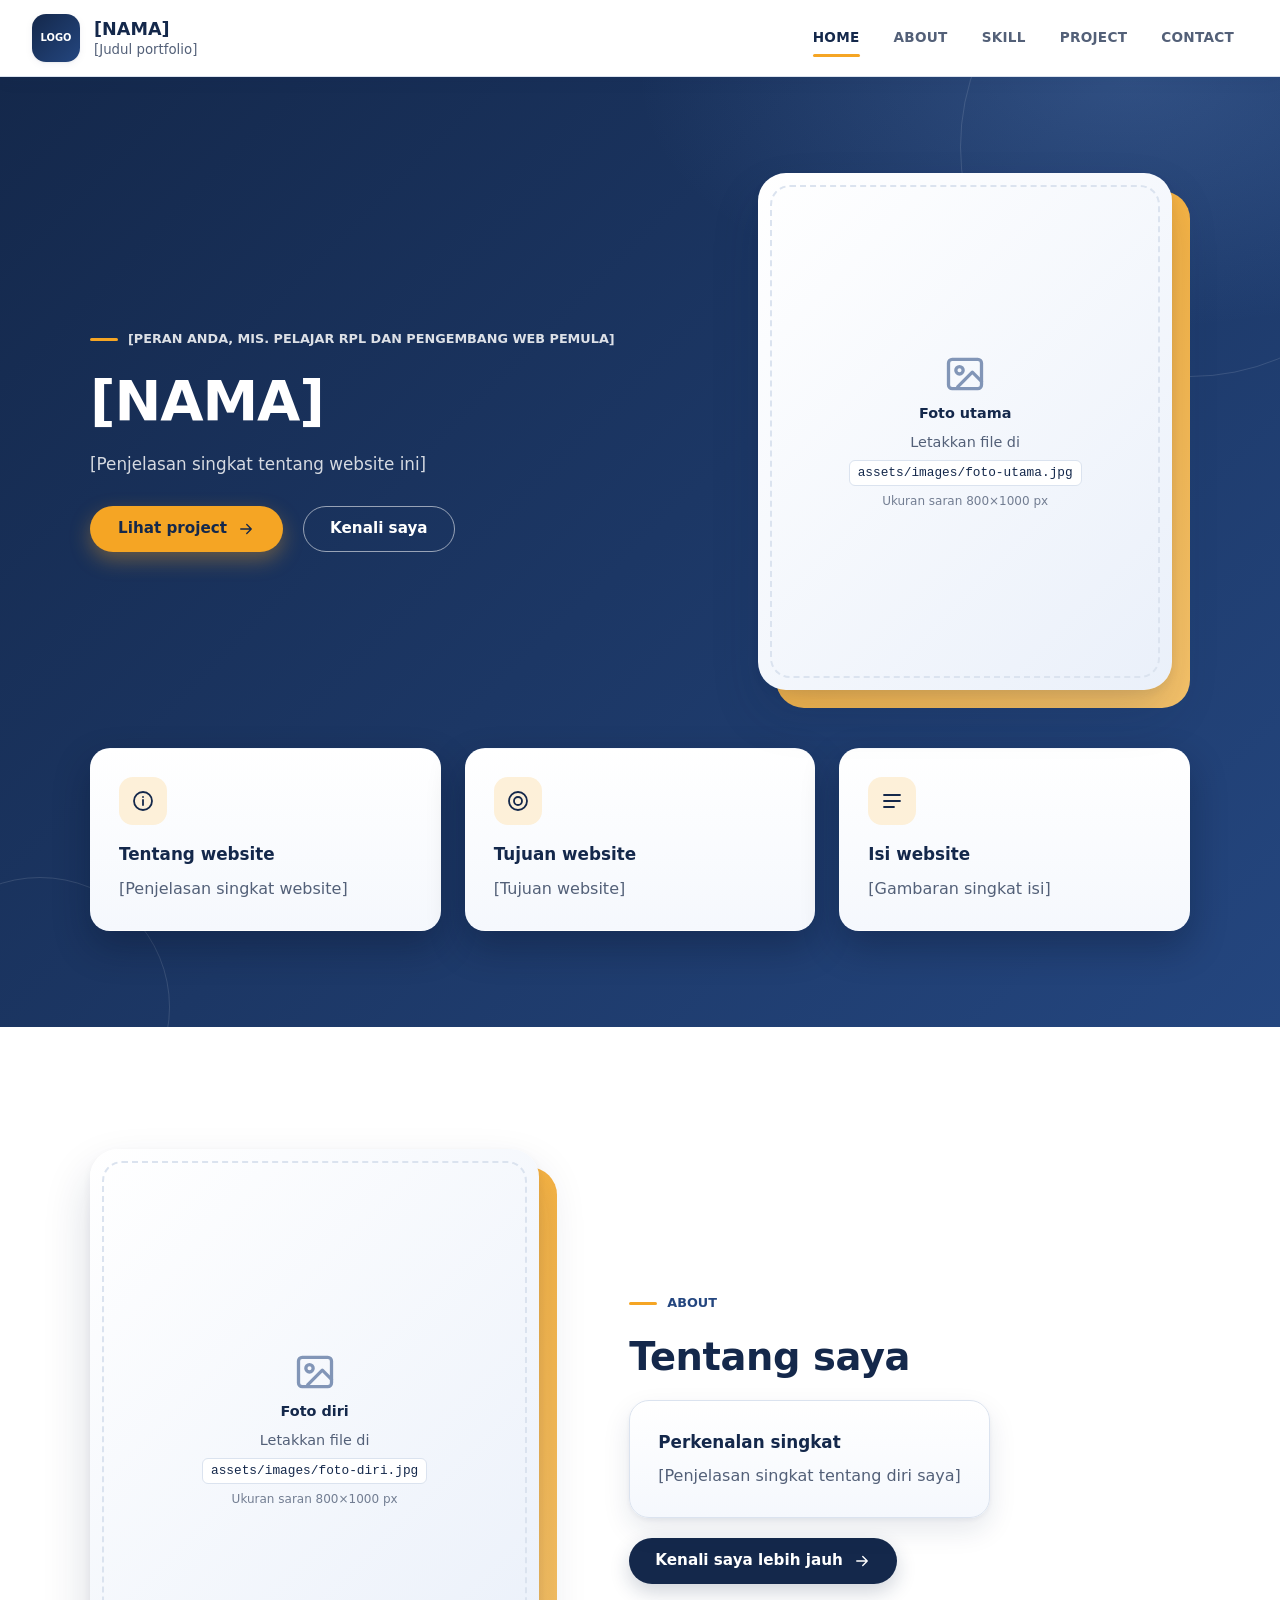
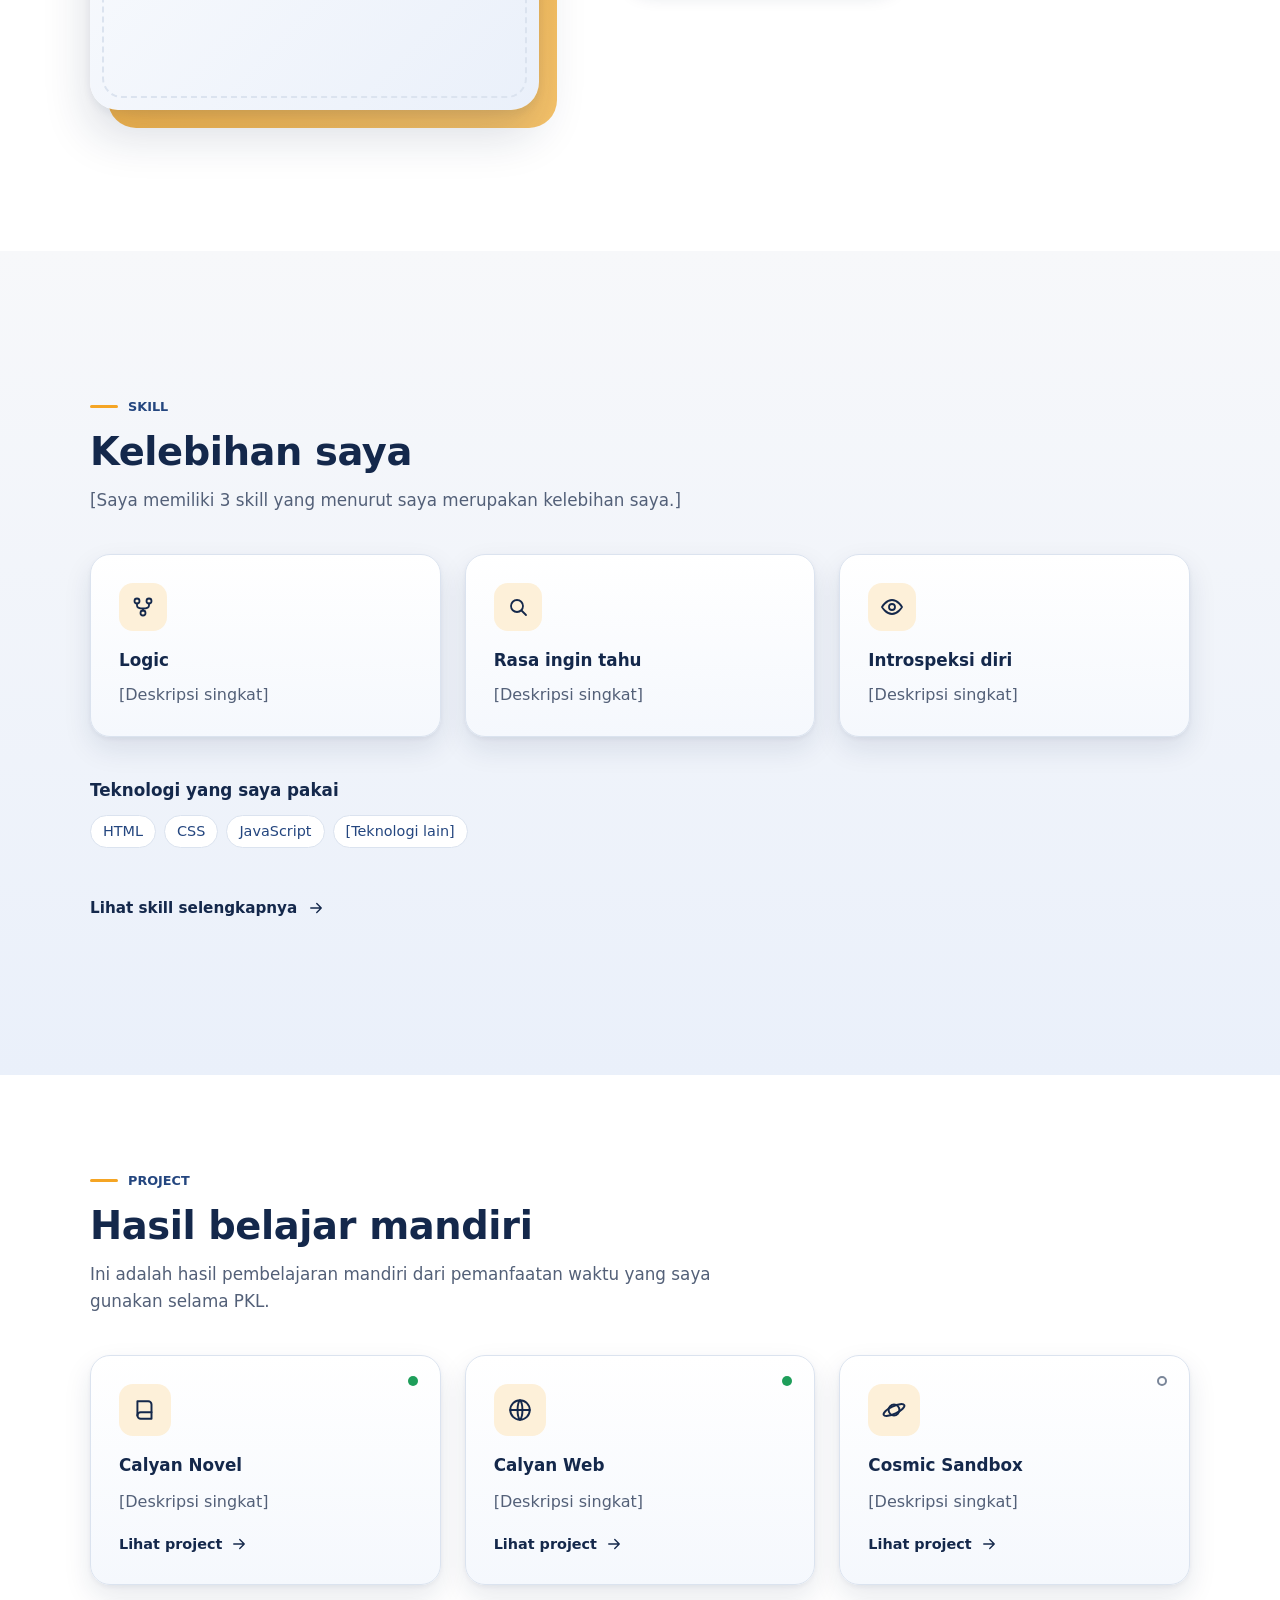
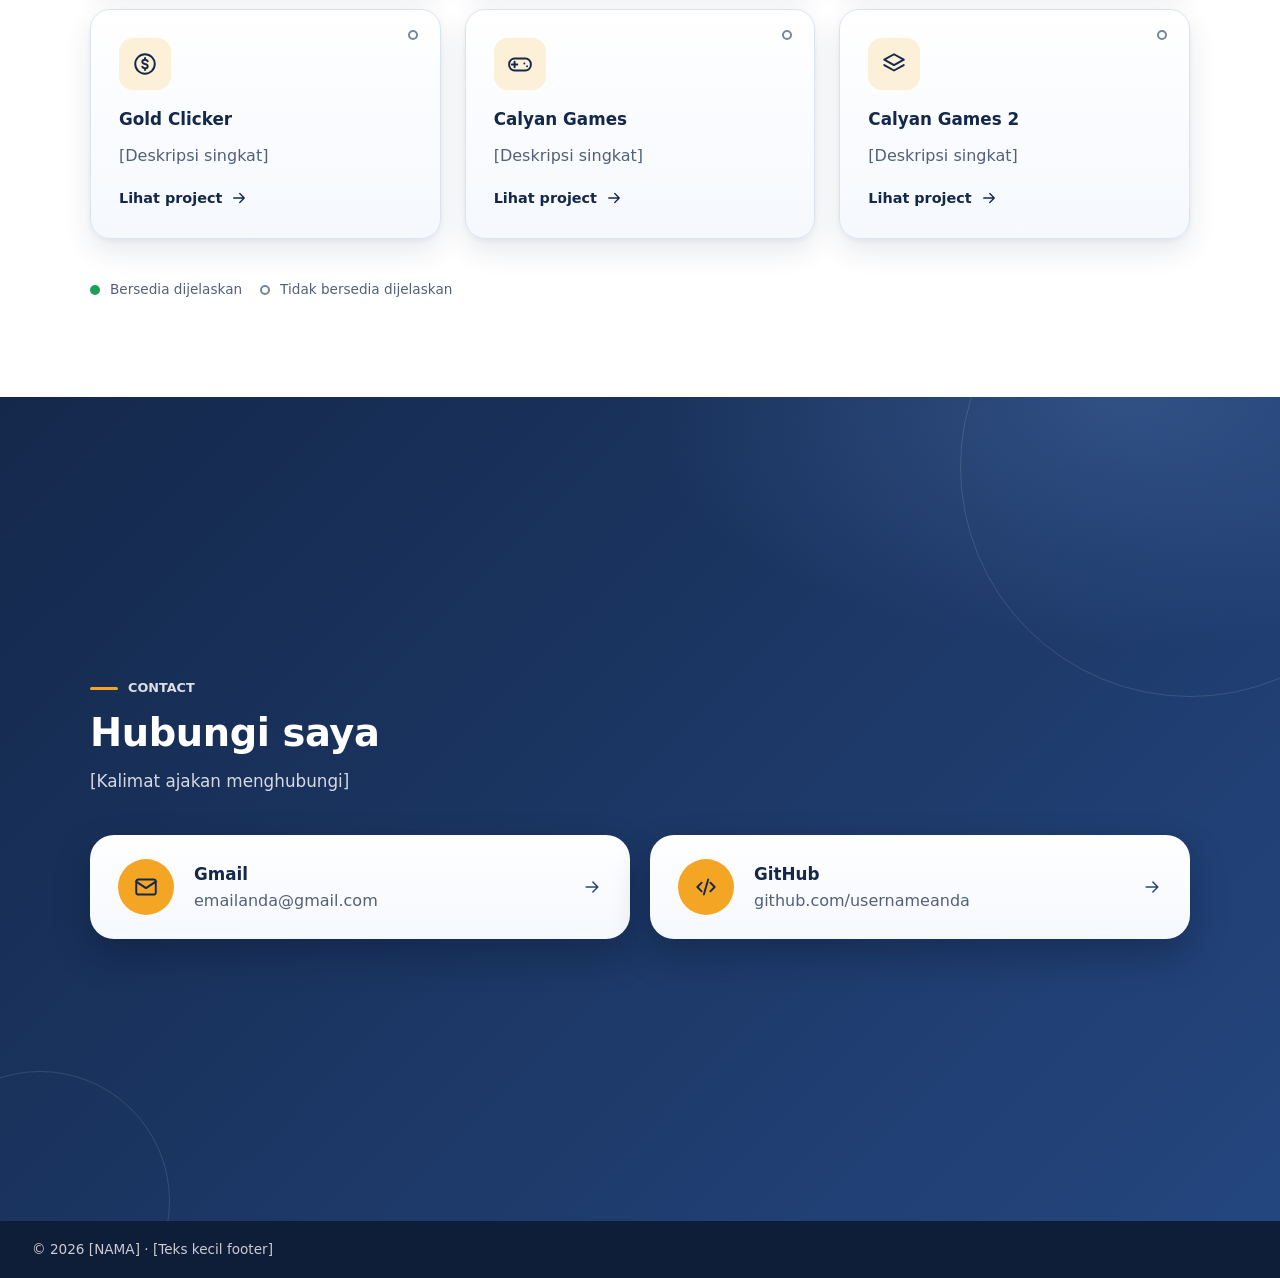
==== commit c1013238: "revisi ui" ====
--- a/index.html
+++ b/index.html
@@ -1,103 +1,571 @@
 <!DOCTYPE html>
 <html lang="id">
-<head>
-  <meta charset="UTF-8">
-  <meta name="viewport" content="width=device-width, initial-scale=1">
-  <title>Home | [NAMA]</title>
-  <link rel="stylesheet" href="css/base.css">
-  <link rel="stylesheet" href="css/layout.css">
-  <link rel="stylesheet" href="css/components.css">
-  <link rel="stylesheet" href="css/responsive.css">
-  <script src="js/script.js" defer></script>
-</head>
-<body>
-  <header class="site-header">
-    <a class="brand" href="index.html">
-      <span class="brand-logo">[LOGO]</span>
-      <span class="brand-text"><strong>[NAMA]</strong><small>[Judul portfolio]</small></span>
+  <head>
+    <meta charset="utf-8"/>
+    <meta content="width=device-width, initial-scale=1" name="viewport"/>
+    <title>
+      Home | [NAMA]
+    </title>
+    <meta content="[Deskripsi singkat halaman ini untuk Google, maksimal 160 karakter]" name="description"/>
+    <meta content="#14284b" name="theme-color"/>
+    <meta content="website" property="og:type"/>
+    <meta content="[NAMA] | Portfolio" property="og:title"/>
+    <meta content="[Deskripsi singkat]" property="og:description"/>
+    <link href="images/CALYAN.jpeg" rel="icon" type="image/svg+xml"/>
+    <link href="css/base.css" rel="stylesheet"/>
+    <link href="css/layout.css" rel="stylesheet"/>
+    <link href="css/components.css" rel="stylesheet"/>
+    <link href="css/responsive.css" rel="stylesheet"/>
+    <script defer="" src="js/script.js">
+    </script>
+  </head>
+  <body>
+    <a class="skip-link" href="#konten">
+      Lewati ke konten
     </a>
-    <div class="header-right">
-      <button class="menu-toggle" type="button" aria-expanded="false" aria-controls="main-nav">Menu</button>
-      <nav class="main-nav" id="main-nav" aria-label="Navigasi utama">
-        <ul>
-          <li><a href="index.html#home" aria-current="true">HOME</a></li>
-          <li><a href="index.html#about">ABOUT</a></li>
-          <li><a href="index.html#skill">SKILL</a></li>
-          <li><a href="index.html#project">PROJECT</a></li>
-          <li><a href="index.html#contact">CONTACT</a></li>
-        </ul>
-      </nav>
-    </div>
-  </header>
-
-    <main class="sections">
+    <!-- Kumpulan ikon (jangan diubah) -->
+<svg width="0" height="0" style="position:absolute" aria-hidden="true" focusable="false"><defs><symbol id="i-arrow" viewBox="0 0 24 24"><path d="M5 12h14M13 6l6 6-6 6"/></symbol><symbol id="i-menu" viewBox="0 0 24 24"><path d="M4 7h16M4 12h16M4 17h16"/></symbol><symbol id="i-back" viewBox="0 0 24 24"><path d="M15 6l-6 6 6 6"/></symbol><symbol id="i-external" viewBox="0 0 24 24"><path d="M14 4h6v6M20 4l-9 9M18 14v5a1 1 0 01-1 1H5a1 1 0 01-1-1V7a1 1 0 011-1h5"/></symbol><symbol id="i-image" viewBox="0 0 24 24"><rect x="3" y="4" width="18" height="16" rx="2"/><circle cx="9" cy="10" r="2"/><path d="M21 16l-5-5-8 8"/></symbol></defs></svg>
+    <header class="site-header">
+      <a class="brand" href="index.html">
+        <span class="brand-logo">
+          <span class="logo-text">
+            LOGO
+          </span>
+          <img alt="" height="96" src="assets/images/logo.png" width="96"/>
+        </span>
+        <span class="brand-text">
+          <strong>
+            [NAMA]
+          </strong>
+          <small>
+            [Judul portfolio]
+          </small>
+        </span>
+      </a>
+      <div class="header-right">
+        <button aria-controls="main-nav" aria-expanded="false" class="menu-toggle" type="button">
+          <svg aria-hidden="true" class="i">
+            <use href="#i-menu">
+            </use>
+          </svg>
+          Menu
+        </button>
+        <nav aria-label="Navigasi utama" class="main-nav" id="main-nav">
+          <ul>
+            <li>
+              <a aria-current="true" href="index.html#home">
+                HOME
+              </a>
+            </li>
+            <li>
+              <a href="index.html#about">
+                ABOUT
+              </a>
+            </li>
+            <li>
+              <a href="index.html#skill">
+                SKILL
+              </a>
+            </li>
+            <li>
+              <a href="index.html#project">
+                PROJECT
+              </a>
+            </li>
+            <li>
+              <a href="index.html#contact">
+                CONTACT
+              </a>
+            </li>
+          </ul>
+        </nav>
+      </div>
+    </header>
+    <main class="sections" id="konten">
       <section class="section section--navy" id="home">
         <div class="section-inner">
-          <h1>[NAMA]</h1>
-          <p class="lead">[Penjelasan singkat tentang website ini]</p>
+          <div class="hero-grid">
+            <div class="hero-text">
+              <p class="eyebrow">
+                [Peran Anda, mis. Pelajar RPL dan pengembang web pemula]
+              </p>
+              <h1>
+                [NAMA]
+              </h1>
+              <p class="lead">
+                [Penjelasan singkat tentang website ini]
+              </p>
+              <div class="button-row">
+                <a class="btn btn--primary" href="#project">
+                  Lihat project
+                  <svg aria-hidden="true" class="i">
+                    <use href="#i-arrow">
+                    </use>
+                  </svg>
+                </a>
+                <a class="btn btn--secondary" href="#about">
+                  Kenali saya
+                </a>
+              </div>
+            </div>
+            <figure class="photo-frame">
+              <div class="photo-slot">
+                <img alt="Foto [NAMA]" decoding="async" fetchpriority="high" height="1000" src="assets/images/foto-utama.jpg" width="800"/>
+                <div class="slot-empty">
+                  <svg aria-hidden="true" class="i">
+                    <use href="#i-image">
+                    </use>
+                  </svg>
+                  <strong>
+                    Foto utama
+                  </strong>
+                  <span>
+                    Letakkan file di
+                  </span>
+                  <code>
+                    assets/images/foto-utama.jpg
+                  </code>
+                  <small>
+                    Ukuran saran 800×1000 px
+                  </small>
+                </div>
+              </div>
+            </figure>
+          </div>
           <div class="info-grid">
-            <article class="card"><span class="icon"><svg viewBox="0 0 24 24" fill="none" stroke="currentColor" stroke-width="1.8" stroke-linecap="round" stroke-linejoin="round" aria-hidden="true"><circle cx="12" cy="12" r="9"/><path d="M12 11v5M12 8h.01"/></svg></span><h2>Tentang website</h2><p>[Penjelasan singkat website]</p></article>
-            <article class="card"><span class="icon"><svg viewBox="0 0 24 24" fill="none" stroke="currentColor" stroke-width="1.8" stroke-linecap="round" stroke-linejoin="round" aria-hidden="true"><circle cx="12" cy="12" r="9"/><circle cx="12" cy="12" r="4"/></svg></span><h2>Tujuan website</h2><p>[Tujuan website]</p></article>
-            <article class="card"><span class="icon"><svg viewBox="0 0 24 24" fill="none" stroke="currentColor" stroke-width="1.8" stroke-linecap="round" stroke-linejoin="round" aria-hidden="true"><path d="M4 6h16M4 12h16M4 18h10"/></svg></span><h2>Isi website</h2><p>[Gambaran singkat isi]</p></article>
+            <article class="card">
+              <span class="icon">
+                <svg aria-hidden="true" fill="none" stroke="currentColor" stroke-linecap="round" stroke-linejoin="round" stroke-width="1.8" viewBox="0 0 24 24">
+                  <circle cx="12" cy="12" r="9">
+                  </circle>
+                  <path d="M12 11v5M12 8h.01">
+                  </path>
+                </svg>
+              </span>
+              <h3>
+                Tentang website
+              </h3>
+              <p>
+                [Penjelasan singkat website]
+              </p>
+            </article>
+            <article class="card">
+              <span class="icon">
+                <svg aria-hidden="true" fill="none" stroke="currentColor" stroke-linecap="round" stroke-linejoin="round" stroke-width="1.8" viewBox="0 0 24 24">
+                  <circle cx="12" cy="12" r="9">
+                  </circle>
+                  <circle cx="12" cy="12" r="4">
+                  </circle>
+                </svg>
+              </span>
+              <h3>
+                Tujuan website
+              </h3>
+              <p>
+                [Tujuan website]
+              </p>
+            </article>
+            <article class="card">
+              <span class="icon">
+                <svg aria-hidden="true" fill="none" stroke="currentColor" stroke-linecap="round" stroke-linejoin="round" stroke-width="1.8" viewBox="0 0 24 24">
+                  <path d="M4 6h16M4 12h16M4 18h10">
+                  </path>
+                </svg>
+              </span>
+              <h3>
+                Isi website
+              </h3>
+              <p>
+                [Gambaran singkat isi]
+              </p>
+            </article>
           </div>
         </div>
       </section>
-
       <section class="section" id="about">
         <div class="section-inner">
-          <h2 class="section-title">Tentang saya</h2>
-          <div class="two-column">
-            <div class="card"><h3>Perkenalan singkat</h3><p>[Penjelasan singkat tentang diri saya]</p></div>
-            <div class="photo-placeholder" role="img" aria-label="Tempat foto"><svg viewBox="0 0 24 24" fill="none" stroke="currentColor" stroke-width="1.8" stroke-linecap="round" stroke-linejoin="round" aria-hidden="true"><rect x="3" y="4" width="18" height="16" rx="2"/><circle cx="9" cy="10" r="2"/><path d="M21 16l-5-5-8 8"/></svg><span>[FOTO: foto diri]</span></div>
-          </div>
-          <a class="button" href="about.html">Kenali saya lebih jauh<svg viewBox="0 0 24 24" fill="none" stroke="currentColor" stroke-width="1.8" stroke-linecap="round" stroke-linejoin="round" aria-hidden="true"><path d="M5 12h14M13 6l6 6-6 6"/></svg></a>
+          <div class="about-grid">
+            <figure class="photo-frame">
+              <div class="photo-slot">
+                <img alt="Foto diri [NAMA]" decoding="async" height="1000" loading="lazy" src="assets/images/foto-diri.jpg" width="800"/>
+                <div class="slot-empty">
+                  <svg aria-hidden="true" class="i">
+                    <use href="#i-image">
+                    </use>
+                  </svg>
+                  <strong>
+                    Foto diri
+                  </strong>
+                  <span>
+                    Letakkan file di
+                  </span>
+                  <code>
+                    assets/images/foto-diri.jpg
+                  </code>
+                  <small>
+                    Ukuran saran 800×1000 px
+                  </small>
+                </div>
+              </div>
+            </figure>
+            <div class="about-text">
+              <p class="eyebrow">
+                About
+              </p>
+              <h2 class="section-title">
+                Tentang saya
+              </h2>
+              <div class="card">
+                <h3>
+                  Perkenalan singkat
+                </h3>
+                <p>
+                  [Penjelasan singkat tentang diri saya]
+                </p>
+              </div>
+              <a class="btn btn--secondary" href="about.html">
+                Kenali saya lebih jauh
+                <svg aria-hidden="true" class="i">
+                  <use href="#i-arrow">
+                  </use>
+                </svg>
+              </a>
+            </div>
+          </div>
         </div>
       </section>
-
       <section class="section section--soft" id="skill">
         <div class="section-inner">
-          <h2 class="section-title">Skill</h2>
-          <p class="lead">[Saya memiliki 3 skill yang menurut saya merupakan kelebihan saya.]</p>
+          <div class="section-head">
+            <p class="eyebrow">
+              Skill
+            </p>
+            <h2 class="section-title">
+              Kelebihan saya
+            </h2>
+            <p class="lead">
+              [Saya memiliki 3 skill yang menurut saya merupakan kelebihan saya.]
+            </p>
+          </div>
           <div class="info-grid">
-          <article class="card"><span class="icon"><svg viewBox="0 0 24 24" fill="none" stroke="currentColor" stroke-width="1.8" stroke-linecap="round" stroke-linejoin="round" aria-hidden="true"><circle cx="6" cy="6" r="2.5"/><circle cx="18" cy="6" r="2.5"/><circle cx="12" cy="18" r="2.5"/><path d="M6 8.5v2c0 2 2 3 6 3s6-1 6-3v-2M12 13.5v2"/></svg></span><h3>Logic</h3><p>[Deskripsi singkat]</p></article>
-          <article class="card"><span class="icon"><svg viewBox="0 0 24 24" fill="none" stroke="currentColor" stroke-width="1.8" stroke-linecap="round" stroke-linejoin="round" aria-hidden="true"><circle cx="11" cy="11" r="6"/><path d="M20 20l-4.5-4.5"/></svg></span><h3>Rasa ingin tahu</h3><p>[Deskripsi singkat]</p></article>
-          <article class="card"><span class="icon"><svg viewBox="0 0 24 24" fill="none" stroke="currentColor" stroke-width="1.8" stroke-linecap="round" stroke-linejoin="round" aria-hidden="true"><path d="M2 12s4-7 10-7 10 7 10 7-4 7-10 7S2 12 2 12z"/><circle cx="12" cy="12" r="3"/></svg></span><h3>Introspeksi diri</h3><p>[Deskripsi singkat]</p></article>
-          </div>
-          <a class="button" href="skill.html">Lihat skill selengkapnya<svg viewBox="0 0 24 24" fill="none" stroke="currentColor" stroke-width="1.8" stroke-linecap="round" stroke-linejoin="round" aria-hidden="true"><path d="M5 12h14M13 6l6 6-6 6"/></svg></a>
+            <article class="card">
+              <span class="icon">
+                <svg aria-hidden="true" fill="none" stroke="currentColor" stroke-linecap="round" stroke-linejoin="round" stroke-width="1.8" viewBox="0 0 24 24">
+                  <circle cx="6" cy="6" r="2.5">
+                  </circle>
+                  <circle cx="18" cy="6" r="2.5">
+                  </circle>
+                  <circle cx="12" cy="18" r="2.5">
+                  </circle>
+                  <path d="M6 8.5v2c0 2 2 3 6 3s6-1 6-3v-2M12 13.5v2">
+                  </path>
+                </svg>
+              </span>
+              <h3>
+                Logic
+              </h3>
+              <p>
+                [Deskripsi singkat]
+              </p>
+            </article>
+            <article class="card">
+              <span class="icon">
+                <svg aria-hidden="true" fill="none" stroke="currentColor" stroke-linecap="round" stroke-linejoin="round" stroke-width="1.8" viewBox="0 0 24 24">
+                  <circle cx="11" cy="11" r="6">
+                  </circle>
+                  <path d="M20 20l-4.5-4.5">
+                  </path>
+                </svg>
+              </span>
+              <h3>
+                Rasa ingin tahu
+              </h3>
+              <p>
+                [Deskripsi singkat]
+              </p>
+            </article>
+            <article class="card">
+              <span class="icon">
+                <svg aria-hidden="true" fill="none" stroke="currentColor" stroke-linecap="round" stroke-linejoin="round" stroke-width="1.8" viewBox="0 0 24 24">
+                  <path d="M2 12s4-7 10-7 10 7 10 7-4 7-10 7S2 12 2 12z">
+                  </path>
+                  <circle cx="12" cy="12" r="3">
+                  </circle>
+                </svg>
+              </span>
+              <h3>
+                Introspeksi diri
+              </h3>
+              <p>
+                [Deskripsi singkat]
+              </p>
+            </article>
+          </div>
+          <div class="tech">
+            <h3>
+              Teknologi yang saya pakai
+            </h3>
+            <ul class="tag-list">
+              <li>
+                HTML
+              </li>
+              <li>
+                CSS
+              </li>
+              <li>
+                JavaScript
+              </li>
+              <li>
+                [Teknologi lain]
+              </li>
+            </ul>
+          </div>
+          <a class="btn btn--tertiary" href="skill.html">
+            Lihat skill selengkapnya
+            <svg aria-hidden="true" class="i">
+              <use href="#i-arrow">
+              </use>
+            </svg>
+          </a>
         </div>
       </section>
-
       <section class="section" id="project">
         <div class="section-inner">
-          <h2 class="section-title">Project</h2>
-          <p class="lead">Ini adalah hasil pembelajaran mandiri dari pemanfaatan waktu yang saya gunakan selama PKL.</p>
+          <div class="section-head">
+            <p class="eyebrow">
+              Project
+            </p>
+            <h2 class="section-title">
+              Hasil belajar mandiri
+            </h2>
+            <p class="lead">
+              Ini adalah hasil pembelajaran mandiri dari pemanfaatan waktu yang saya gunakan selama PKL.
+            </p>
+          </div>
           <div class="project-grid">
-          <a class="card card-link project-card" href="project.html#project-1"><span class="status-dot status-dot--yes" title="Bersedia dijelaskan"><span class="visually-hidden">Bersedia dijelaskan</span></span><span class="icon"><svg viewBox="0 0 24 24" fill="none" stroke="currentColor" stroke-width="1.8" stroke-linecap="round" stroke-linejoin="round" aria-hidden="true"><path d="M3 7a2 2 0 012-2h4l2 2h8a2 2 0 012 2v8a2 2 0 01-2 2H5a2 2 0 01-2-2z"/></svg></span><h3>Calyan Novel</h3><p>[Deskripsi singkat]</p></a>
-          <a class="card card-link project-card" href="project.html#project-2"><span class="status-dot status-dot--yes" title="Bersedia dijelaskan"><span class="visually-hidden">Bersedia dijelaskan</span></span><span class="icon"><svg viewBox="0 0 24 24" fill="none" stroke="currentColor" stroke-width="1.8" stroke-linecap="round" stroke-linejoin="round" aria-hidden="true"><path d="M3 7a2 2 0 012-2h4l2 2h8a2 2 0 012 2v8a2 2 0 01-2 2H5a2 2 0 01-2-2z"/></svg></span><h3>Calyan Web</h3><p>[Deskripsi singkat]</p></a>
-          <a class="card card-link project-card" href="project.html#project-3"><span class="status-dot status-dot--no" title="Tidak bersedia dijelaskan"><span class="visually-hidden">Tidak bersedia dijelaskan</span></span><span class="icon"><svg viewBox="0 0 24 24" fill="none" stroke="currentColor" stroke-width="1.8" stroke-linecap="round" stroke-linejoin="round" aria-hidden="true"><path d="M3 7a2 2 0 012-2h4l2 2h8a2 2 0 012 2v8a2 2 0 01-2 2H5a2 2 0 01-2-2z"/></svg></span><h3>Cosmic Sandbox</h3><p>[Deskripsi singkat]</p></a>
-          <a class="card card-link project-card" href="project.html#project-4"><span class="status-dot status-dot--no" title="Tidak bersedia dijelaskan"><span class="visually-hidden">Tidak bersedia dijelaskan</span></span><span class="icon"><svg viewBox="0 0 24 24" fill="none" stroke="currentColor" stroke-width="1.8" stroke-linecap="round" stroke-linejoin="round" aria-hidden="true"><path d="M3 7a2 2 0 012-2h4l2 2h8a2 2 0 012 2v8a2 2 0 01-2 2H5a2 2 0 01-2-2z"/></svg></span><h3>Gold Clicker</h3><p>[Deskripsi singkat]</p></a>
-          <a class="card card-link project-card" href="project.html#project-5"><span class="status-dot status-dot--no" title="Tidak bersedia dijelaskan"><span class="visually-hidden">Tidak bersedia dijelaskan</span></span><span class="icon"><svg viewBox="0 0 24 24" fill="none" stroke="currentColor" stroke-width="1.8" stroke-linecap="round" stroke-linejoin="round" aria-hidden="true"><path d="M3 7a2 2 0 012-2h4l2 2h8a2 2 0 012 2v8a2 2 0 01-2 2H5a2 2 0 01-2-2z"/></svg></span><h3>Calyan Games</h3><p>[Deskripsi singkat]</p></a>
-          <a class="card card-link project-card" href="project.html#project-6"><span class="status-dot status-dot--no" title="Tidak bersedia dijelaskan"><span class="visually-hidden">Tidak bersedia dijelaskan</span></span><span class="icon"><svg viewBox="0 0 24 24" fill="none" stroke="currentColor" stroke-width="1.8" stroke-linecap="round" stroke-linejoin="round" aria-hidden="true"><path d="M3 7a2 2 0 012-2h4l2 2h8a2 2 0 012 2v8a2 2 0 01-2 2H5a2 2 0 01-2-2z"/></svg></span><h3>Calyan Games 2</h3><p>[Deskripsi singkat]</p></a>
-          </div>
-          <p class="status-legend"><span class="status-dot status-dot--yes"></span> Bersedia dijelaskan <span class="status-dot status-dot--no"></span> Tidak bersedia dijelaskan</p>
+            <a class="project-card" href="project.html#project-1">
+              <span class="status-dot status-dot--yes" title="Bersedia dijelaskan">
+                <span class="visually-hidden">
+                  Bersedia dijelaskan
+                </span>
+              </span>
+              <span class="project-icon">
+                <svg aria-hidden="true" fill="none" stroke="currentColor" stroke-linecap="round" stroke-linejoin="round" stroke-width="1.8" viewBox="0 0 24 24">
+                  <path d="M5 4h10a3 3 0 013 3v13H8a3 3 0 01-3-3V4z">
+                  </path>
+                  <path d="M5 17a3 3 0 013-3h10">
+                  </path>
+                </svg>
+              </span>
+              <h3>
+                Calyan Novel
+              </h3>
+              <p>
+                [Deskripsi singkat]
+              </p>
+              <span class="project-cta">
+                Lihat project
+                <svg aria-hidden="true" class="i">
+                  <use href="#i-arrow">
+                  </use>
+                </svg>
+              </span>
+            </a>
+            <a class="project-card" href="project.html#project-2">
+              <span class="status-dot status-dot--yes" title="Bersedia dijelaskan">
+                <span class="visually-hidden">
+                  Bersedia dijelaskan
+                </span>
+              </span>
+              <span class="project-icon">
+                <svg aria-hidden="true" fill="none" stroke="currentColor" stroke-linecap="round" stroke-linejoin="round" stroke-width="1.8" viewBox="0 0 24 24">
+                  <circle cx="12" cy="12" r="9">
+                  </circle>
+                  <path d="M3 12h18M12 3c3 3 3 15 0 18M12 3c-3 3-3 15 0 18">
+                  </path>
+                </svg>
+              </span>
+              <h3>
+                Calyan Web
+              </h3>
+              <p>
+                [Deskripsi singkat]
+              </p>
+              <span class="project-cta">
+                Lihat project
+                <svg aria-hidden="true" class="i">
+                  <use href="#i-arrow">
+                  </use>
+                </svg>
+              </span>
+            </a>
+            <a class="project-card" href="project.html#project-3">
+              <span class="status-dot status-dot--no" title="Tidak bersedia dijelaskan">
+                <span class="visually-hidden">
+                  Tidak bersedia dijelaskan
+                </span>
+              </span>
+              <span class="project-icon">
+                <svg aria-hidden="true" fill="none" stroke="currentColor" stroke-linecap="round" stroke-linejoin="round" stroke-width="1.8" viewBox="0 0 24 24">
+                  <circle cx="12" cy="12" r="5">
+                  </circle>
+                  <ellipse cx="12" cy="12" rx="10.5" ry="3.5" transform="rotate(-25 12 12)">
+                  </ellipse>
+                </svg>
+              </span>
+              <h3>
+                Cosmic Sandbox
+              </h3>
+              <p>
+                [Deskripsi singkat]
+              </p>
+              <span class="project-cta">
+                Lihat project
+                <svg aria-hidden="true" class="i">
+                  <use href="#i-arrow">
+                  </use>
+                </svg>
+              </span>
+            </a>
+            <a class="project-card" href="project.html#project-4">
+              <span class="status-dot status-dot--no" title="Tidak bersedia dijelaskan">
+                <span class="visually-hidden">
+                  Tidak bersedia dijelaskan
+                </span>
+              </span>
+              <span class="project-icon">
+                <svg aria-hidden="true" fill="none" stroke="currentColor" stroke-linecap="round" stroke-linejoin="round" stroke-width="1.8" viewBox="0 0 24 24">
+                  <circle cx="12" cy="12" r="9">
+                  </circle>
+                  <path d="M14.5 9.5c-.5-1-1.5-1.5-2.5-1.5-1.5 0-2.5.8-2.5 2s1 1.7 2.5 2 2.5.8 2.5 2-1 2-2.5 2c-1 0-2-.5-2.5-1.5M12 6.5v1.5M12 16v1.5">
+                  </path>
+                </svg>
+              </span>
+              <h3>
+                Gold Clicker
+              </h3>
+              <p>
+                [Deskripsi singkat]
+              </p>
+              <span class="project-cta">
+                Lihat project
+                <svg aria-hidden="true" class="i">
+                  <use href="#i-arrow">
+                  </use>
+                </svg>
+              </span>
+            </a>
+            <a class="project-card" href="project.html#project-5">
+              <span class="status-dot status-dot--no" title="Tidak bersedia dijelaskan">
+                <span class="visually-hidden">
+                  Tidak bersedia dijelaskan
+                </span>
+              </span>
+              <span class="project-icon">
+                <svg aria-hidden="true" fill="none" stroke="currentColor" stroke-linecap="round" stroke-linejoin="round" stroke-width="1.8" viewBox="0 0 24 24">
+                  <rect height="11" rx="5" width="20" x="2" y="7">
+                  </rect>
+                  <path d="M7 10v5M4.5 12.5h5M16 11.5h.01M18.5 14h.01">
+                  </path>
+                </svg>
+              </span>
+              <h3>
+                Calyan Games
+              </h3>
+              <p>
+                [Deskripsi singkat]
+              </p>
+              <span class="project-cta">
+                Lihat project
+                <svg aria-hidden="true" class="i">
+                  <use href="#i-arrow">
+                  </use>
+                </svg>
+              </span>
+            </a>
+            <a class="project-card" href="project.html#project-6">
+              <span class="status-dot status-dot--no" title="Tidak bersedia dijelaskan">
+                <span class="visually-hidden">
+                  Tidak bersedia dijelaskan
+                </span>
+              </span>
+              <span class="project-icon">
+                <svg aria-hidden="true" fill="none" stroke="currentColor" stroke-linecap="round" stroke-linejoin="round" stroke-width="1.8" viewBox="0 0 24 24">
+                  <path d="M12 3l9 5-9 5-9-5 9-5z">
+                  </path>
+                  <path d="M3 13l9 5 9-5">
+                  </path>
+                </svg>
+              </span>
+              <h3>
+                Calyan Games 2
+              </h3>
+              <p>
+                [Deskripsi singkat]
+              </p>
+              <span class="project-cta">
+                Lihat project
+                <svg aria-hidden="true" class="i">
+                  <use href="#i-arrow">
+                  </use>
+                </svg>
+              </span>
+            </a>
+          </div>
+          <p class="status-legend">
+            <span class="status-dot status-dot--yes">
+            </span>
+            Bersedia dijelaskan
+            <span class="status-dot status-dot--no">
+            </span>
+            Tidak bersedia dijelaskan
+          </p>
         </div>
       </section>
-
       <section class="section section--navy" id="contact">
         <div class="section-inner">
-          <h2 class="section-title">Contact</h2>
-          <p class="lead">Jika Anda ingin menghubungi saya, silakan gunakan informasi di bawah ini:</p>
-          <div class="info-grid info-grid--two">
-            <article class="card"><span class="icon"><svg viewBox="0 0 24 24" fill="none" stroke="currentColor" stroke-width="1.8" stroke-linecap="round" stroke-linejoin="round" aria-hidden="true"><rect x="3" y="5" width="18" height="14" rx="2"/><path d="M3 7l9 6 9-6"/></svg></span><h3>Gmail</h3><p>[GMAIL]</p></article>
-            <article class="card"><span class="icon"><svg viewBox="0 0 24 24" fill="none" stroke="currentColor" stroke-width="1.8" stroke-linecap="round" stroke-linejoin="round" aria-hidden="true"><path d="M8 8l-4 4 4 4M16 8l4 4-4 4M14 5l-4 14"/></svg></span><h3>Sosmed</h3><p>[Instagram]</p></article>
+          <div class="section-head">
+            <p class="eyebrow">
+              Contact
+            </p>
+            <h2 class="section-title">
+              Hubungi saya
+            </h2>
+            <p class="lead">
+              [Kalimat ajakan menghubungi]
+            </p>
+          </div>
+          <div class="contact-grid">
+            <!-- GANTI email di href DAN teks (Ctrl+H: emailanda@gmail.com) -->
+            <a class="contact-card" href="mailto:emailanda@gmail.com">
+              <span class="contact-icon"><svg aria-hidden="true" fill="none" stroke="currentColor" stroke-linecap="round" stroke-linejoin="round" stroke-width="1.8" viewBox="0 0 24 24"><rect height="14" rx="2" width="18" x="3" y="5"></rect><path d="M3 7l9 6 9-6"></path></svg></span>
+              <div>
+                <h3>Gmail</h3>
+                <p>emailanda@gmail.com</p>
+              </div>
+              <svg aria-hidden="true" class="i contact-go"><use href="#i-arrow"></use></svg>
+            </a>
+            <!-- GANTI username di href DAN teks (Ctrl+H: usernameanda) -->
+            <a class="contact-card" href="https://github.com/usernameanda" target="_blank" rel="noopener">
+              <span class="contact-icon"><svg aria-hidden="true" fill="none" stroke="currentColor" stroke-linecap="round" stroke-linejoin="round" stroke-width="1.8" viewBox="0 0 24 24"><path d="M8 8l-4 4 4 4M16 8l4 4-4 4M14 5l-4 14"></path></svg></span>
+              <div>
+                <h3>GitHub</h3>
+                <p>github.com/usernameanda</p>
+              </div>
+              <svg aria-hidden="true" class="i contact-go"><use href="#i-arrow"></use></svg>
+            </a>
           </div>
         </div>
       </section>
     </main>
-
-  <footer class="site-footer">
-    <p class="footer-note">Portfolio Mandiri - Brilliant Almighty Nimbuzz Dafolky</p>
-    
-  </footer>
-</body>
+    <footer class="site-footer">
+      <p class="footer-note">
+        ©
+        <span data-year="">
+          2026
+        </span>
+        [NAMA] · [Teks kecil footer]
+      </p>
+    </footer>
+  </body>
 </html>
--- a/css/base.css
+++ b/css/base.css
@@ -1,30 +1,32 @@
-/* base.css - warna (60-30-10), font, reset. Ubah warna tema di :root. */
+/* base.css - warna (60-30-10), font, ukuran teks, reset. Ubah tema di :root. */
 :root {
-  /* 60% putih / terang */
+  /* 60% netral terang */
   --white: #ffffff;
-  --bg: #f6f8fc;
+  --bg: #f7f8fa;
   --surface: #ffffff;
   --tint: #eaf0fa;
-  --line: #d7e1f0;
+  --line: #dbe3ef;
   /* 30% navy */
   --navy: #14284b;
   --navy-soft: #24467f;
   --navy-deep: #0e1d38;
-  /* 10% aksen (amber) */
-  --accent: #f2a93b;
+  /* 10% aksen (tombol utama, penanda aktif, badge) */
+  --accent: #f5a524;
   --accent-soft: #fdf0d9;
+  --accent-dark: #c27c0a;
   /* teks */
-  --ink: #1b2a47;
-  --muted: #56657f;
-  /* status project (khusus penanda, jangan dipakai untuk dekorasi) */
+  --ink: #1f2937;
+  --muted: #536078;
+  /* status project (khusus penanda) */
   --green: #1e9e5a;
-  --red: #d64545;
+  --status-no: #7a8699;
 
-  --blue: var(--navy-soft);            /* nama lama, tetap dipakai beberapa aturan */
-  --radius: 14px;
-  --gutter: 32px;                      /* jarak pinggir layar kiri-kanan */
+  --blue: var(--navy-soft);
+  --radius: 16px;
+  --gutter: 32px;                       /* jarak pinggir layar kiri-kanan */
   --shadow-sm: 0 1px 2px rgba(20, 40, 75, 0.06), 0 2px 8px rgba(20, 40, 75, 0.05);
   --shadow: 0 2px 4px rgba(20, 40, 75, 0.05), 0 12px 28px rgba(20, 40, 75, 0.1);
+  --shadow-lg: 0 4px 8px rgba(20, 40, 75, 0.06), 0 24px 48px rgba(20, 40, 75, 0.16);
   --font: "Segoe UI", system-ui, -apple-system, Roboto, Arial, sans-serif;
 }
 
@@ -35,14 +37,9 @@
   * { transition: none !important; }
 }
 body {
-  margin: 0;
-  min-height: 100vh;
-  display: flex;
-  flex-direction: column;
-  background: var(--bg) linear-gradient(180deg, #e9f0fb 0, var(--bg) 420px) no-repeat;
-  color: var(--ink);
-  font-family: var(--font);
-  line-height: 1.65;
+  margin: 0; min-height: 100vh; display: flex; flex-direction: column;
+  background: var(--bg);
+  color: var(--ink); font-family: var(--font); font-size: 1rem; line-height: 1.6;
 }
 h1, h2, h3, p, ul, ol { margin: 0; }
 ul, ol { padding: 0; list-style: none; }
@@ -50,12 +47,12 @@
 button { font: inherit; cursor: pointer; }
 [hidden] { display: none !important; }
 
-h1 { font-size: 2.5rem; line-height: 1.15; color: var(--navy); text-wrap: balance; }
-h2 { font-size: 1.1rem; color: var(--navy); }
-h3 { font-size: 1rem; color: var(--navy); }
+h1 { font-size: clamp(2.25rem, 5vw, 3.5rem); line-height: 1.1; letter-spacing: -0.02em; color: var(--navy); text-wrap: balance; }
+h2 { font-size: 1.15rem; color: var(--navy); }
+h3 { font-size: 1.05rem; color: var(--navy); }
 
 :focus-visible { outline: 3px solid var(--navy-soft); outline-offset: 3px; }
-.section--navy :focus-visible { outline-color: var(--accent); }
+.section--navy :focus-visible, .panel-head :focus-visible { outline-color: var(--accent); }
 
 .visually-hidden {
   position: absolute; width: 1px; height: 1px; overflow: hidden;
--- a/css/layout.css
+++ b/css/layout.css
@@ -3,8 +3,7 @@
   position: sticky; top: 0; z-index: 20;
   display: flex; align-items: center; justify-content: space-between; gap: 24px;
   padding: 14px var(--gutter);
-  background: rgba(255, 255, 255, 0.94);
-  backdrop-filter: blur(8px);
+  background: rgba(255, 255, 255, 0.94); backdrop-filter: blur(8px);
   border-bottom: 1px solid var(--line);
   box-shadow: 0 4px 16px rgba(20, 40, 75, 0.05);
 }
@@ -12,26 +11,18 @@
 
 /* ----- halaman detail (about, skill, project) ----- */
 .layout {
-  flex: 1;
-  display: grid;
-  grid-template-columns: 290px minmax(0, 1fr);
-  gap: 48px;
-  width: 100%; max-width: 1240px; margin: 0 auto;
-  padding: 48px var(--gutter) 64px;
+  flex: 1; display: grid; grid-template-columns: 290px minmax(0, 1fr); gap: 48px;
+  width: 100%; max-width: 1240px; margin: 0 auto; padding: 48px var(--gutter) 72px;
 }
 .sidebar { align-self: start; position: sticky; top: 100px; }
-.content { display: flex; flex-direction: column; gap: 28px; min-width: 0; }
-.panel { display: flex; flex-direction: column; gap: 28px; }
-.content-top { display: flex; justify-content: space-between; gap: 16px; }
+.content { display: flex; flex-direction: column; gap: 32px; min-width: 0; }
+.panel { display: flex; flex-direction: column; gap: 32px; }
 
 /* ----- halaman utama (index.html): bagian yang di-scroll ----- */
 .sections { flex: 1; }
 .section {
-  position: relative; overflow: hidden;
-  display: flex; align-items: center;
-  min-height: calc(100vh - 76px);
-  padding: 88px var(--gutter);
-  background: var(--white);
+  position: relative; overflow: hidden; display: flex; align-items: center;
+  min-height: calc(100vh - 76px); min-height: calc(100svh - 76px); padding: 96px var(--gutter); background: var(--white);
 }
 .section--soft { background: linear-gradient(180deg, var(--bg), #eaf0fa); }
 .section--navy {
@@ -40,7 +31,6 @@
     linear-gradient(135deg, var(--navy) 0%, var(--navy-soft) 100%);
   color: #fff;
 }
-/* lingkaran dekoratif halus */
 .section--navy::before, .section--navy::after {
   content: ""; position: absolute; border-radius: 50%; pointer-events: none;
   border: 1px solid rgba(255, 255, 255, 0.12);
@@ -48,15 +38,19 @@
 .section--navy::before { width: 460px; height: 460px; right: -140px; top: -160px; }
 .section--navy::after { width: 260px; height: 260px; left: -90px; bottom: -110px; }
 .section-inner {
-  position: relative; z-index: 1;
-  display: flex; flex-direction: column; gap: 28px;
+  position: relative; z-index: 1; display: flex; flex-direction: column; gap: 40px;
   width: 100%; max-width: 1100px; margin: 0 auto;
 }
+.section-head { display: flex; flex-direction: column; gap: 12px; }
+
+.hero-grid { display: grid; grid-template-columns: minmax(0, 7fr) minmax(0, 5fr); gap: 64px; align-items: center; }
+.hero-text, .about-text { display: flex; flex-direction: column; align-items: flex-start; gap: 20px; }
+.about-grid { display: grid; grid-template-columns: minmax(0, 5fr) minmax(0, 6fr); gap: 72px; align-items: center; }
+.button-row { display: flex; flex-wrap: wrap; align-items: center; gap: 12px 20px; margin-top: 8px; }
+.contact-grid { display: grid; grid-template-columns: repeat(auto-fit, minmax(280px, 1fr)); gap: 20px; }
 
 .site-footer {
   display: flex; align-items: center; justify-content: space-between; gap: 16px;
-  padding: 18px var(--gutter);
-  background: var(--navy-deep);
-  color: rgba(255, 255, 255, 0.78);
-  font-size: 0.85rem;
+  padding: 18px var(--gutter); background: var(--navy-deep);
+  color: rgba(255, 255, 255, 0.78); font-size: 0.85rem;
 }
--- a/css/components.css
+++ b/css/components.css
@@ -1,10 +1,9 @@
-/* components.css - bagian-bagian kecil yang dipakai berulang. */
+/* components.css - bagian kecil yang dipakai berulang: nav, tombol, kartu, dll. */
 
 /* ---------- Header ---------- */
 .brand { display: flex; align-items: center; gap: 14px; }
 .brand-logo {
-  display: grid; place-items: center; width: 48px; height: 48px;
-  border-radius: var(--radius);
+  display: grid; place-items: center; width: 48px; height: 48px; border-radius: 14px;
   background: linear-gradient(135deg, var(--navy), var(--navy-soft));
   color: #fff; font-size: 0.62rem; font-weight: 700; box-shadow: var(--shadow-sm);
 }
@@ -12,153 +11,223 @@
 .brand-text strong { color: var(--navy); font-size: 1.1rem; }
 .brand-text small { color: var(--muted); }
 
-.main-nav ul { display: flex; gap: 4px; }
+.main-nav ul { display: flex; gap: 6px; }
 .main-nav a {
-  display: block; padding: 8px 14px; border-radius: 999px;
-  color: var(--muted); font-size: 0.85rem; font-weight: 600; transition: background 0.2s, color 0.2s;
-}
-.main-nav a:hover { background: var(--tint); color: var(--navy); }
-.main-nav a[aria-current] { background: var(--navy); color: #fff; }
-
-.back-link {
-  padding: 6px 14px; border: 1px solid var(--line); border-radius: 999px;
-  background: #fff; color: var(--navy); font-size: 0.8rem; font-weight: 600;
-}
-.back-link:hover { background: var(--tint); }
-.menu-toggle { display: none; }  /* ditampilkan di responsive.css */
-
-/* ---------- Ikon sederhana (SVG inline) ---------- */
+  position: relative; display: block; padding: 10px 14px;
+  color: var(--muted); font-size: 0.85rem; font-weight: 600; letter-spacing: 0.02em;
+  transition: color 0.2s;
+}
+.main-nav a:hover { color: var(--navy); }
+.main-nav a[aria-current] { color: var(--navy); }
+.main-nav a[aria-current]::after {
+  content: ""; position: absolute; left: 14px; right: 14px; bottom: 2px;
+  height: 3px; border-radius: 3px; background: var(--accent);
+}
+
+/* ---------- Tombol: setiap jenis punya bentuk sendiri ---------- */
+.btn {
+  display: inline-flex; align-items: center; gap: 10px; min-height: 46px;
+  font-weight: 600; font-size: 0.95rem; line-height: 1;
+  transition: transform 0.2s, background 0.2s, box-shadow 0.2s, color 0.2s;
+}
+.btn svg { width: 18px; height: 18px; flex: none; transition: transform 0.2s; }
+.btn:hover svg { transform: translateX(3px); }
+
+/* 1. Primary: aksi utama (satu per layar) */
+.btn--primary { padding: 0 28px; border-radius: 999px; background: var(--accent); color: var(--navy); box-shadow: 0 8px 20px rgba(245, 165, 36, 0.35); }
+.btn--primary:hover { transform: translateY(-2px); box-shadow: 0 12px 24px rgba(245, 165, 36, 0.45); }
+
+/* 2. Secondary: aksi pendukung (navy di latar terang, garis putih di latar navy) */
+.btn--secondary { padding: 0 26px; border-radius: 999px; background: var(--navy); color: #fff; box-shadow: 0 8px 20px rgba(20, 40, 75, 0.2); }
+.btn--secondary:hover { transform: translateY(-2px); background: var(--navy-soft); }
+.section--navy .btn--secondary { background: transparent; border: 1.5px solid rgba(255, 255, 255, 0.55); box-shadow: none; }
+.section--navy .btn--secondary:hover { background: rgba(255, 255, 255, 0.12); }
+
+/* 3. Tertiary: link teks */
+.btn--tertiary { min-height: 40px; padding: 0; color: var(--navy); font-weight: 700; }
+.btn--tertiary:hover { color: var(--navy-soft); text-decoration: underline; text-underline-offset: 5px; }
+
+.btn__circle { display: grid; place-items: center; width: 38px; height: 38px; border-radius: 50%; }
+
+/* 7. Kembali: pill kecil dengan lingkaran panah kiri */
+.btn--back {
+  min-height: 40px; padding: 0 16px 0 6px; gap: 8px; border-radius: 999px;
+  border: 1px solid var(--line); background: #fff; color: var(--navy); font-size: 0.85rem; box-shadow: var(--shadow-sm);
+}
+.btn--back .btn__circle { width: 28px; height: 28px; border: 0; background: var(--accent); }
+.btn--back:hover { background: var(--tint); }
+.btn--back:hover svg { transform: translateX(-3px); }
+.btn--back svg { width: 16px; height: 16px; }
+
+/* 8. Tombol Menu (HP): pill dengan ikon garis */
+.menu-toggle {
+  display: none; align-items: center; gap: 8px; min-height: 40px; padding: 0 16px;
+  border: 1px solid var(--line); border-radius: 999px; background: #fff; color: var(--navy);
+  font-size: 0.85rem; font-weight: 600;
+}
+.menu-toggle svg { width: 18px; height: 18px; }
+
+/* ---------- Ikon (SVG inline) ---------- */
 .icon {
-  display: grid; place-items: center; width: 46px; height: 46px; margin-bottom: 6px;
-  border-radius: 12px; background: var(--accent-soft); color: var(--navy);
-}
-.icon svg { width: 22px; height: 22px; }
+  display: grid; place-items: center; width: 48px; height: 48px; margin-bottom: 8px;
+  border-radius: 14px; background: var(--accent-soft); color: var(--navy);
+}
+.icon svg { width: 24px; height: 24px; }
 
 /* ---------- Sidebar ---------- */
 .sidebar-title { margin-bottom: 14px; color: var(--muted); font-size: 0.85rem; font-weight: 600; }
 .side-list { display: flex; flex-direction: column; gap: 12px; }
 .side-item {
-  position: relative; display: flex; align-items: center; gap: 14px;
-  padding: 15px 42px 15px 18px;
+  position: relative; display: flex; align-items: center; gap: 14px; padding: 15px 42px 15px 18px;
   border: 1px solid var(--line); border-radius: var(--radius);
-  background: var(--surface); box-shadow: var(--shadow-sm);
+  background: linear-gradient(180deg, #fff, #f7f9fd); box-shadow: var(--shadow-sm);
   transition: transform 0.2s, box-shadow 0.2s, border-color 0.2s;
 }
 .side-item:hover { border-color: var(--navy-soft); transform: translateY(-1px); }
-.side-item.is-active { background: var(--navy); border-color: var(--navy); color: #fff; box-shadow: var(--shadow); }
+.side-item.is-active { background: linear-gradient(135deg, var(--navy), var(--navy-soft)); border-color: var(--navy); color: #fff; box-shadow: var(--shadow); }
 .side-item.is-active::before {
   content: ""; position: absolute; left: 0; top: 14px; bottom: 14px; width: 4px;
   border-radius: 0 4px 4px 0; background: var(--accent);
 }
 .side-num { color: var(--navy-soft); font-size: 0.8rem; font-weight: 700; }
-.side-item.is-active .side-num { color: #c9dbf7; }
+.side-item.is-active .side-num { color: #d5e3fa; }
 .side-text { display: flex; flex-direction: column; line-height: 1.35; }
 .side-text strong { font-size: 0.95rem; }
-.side-text small { color: var(--muted); font-size: 0.78rem; }
-.side-item.is-active small { color: #c9dbf7; }
+.side-text small { color: var(--muted); font-size: 0.8rem; }
+.side-item.is-active small { color: #d5e3fa; }
 
 /* ---------- Status project ---------- */
 .status-dot { display: inline-block; width: 10px; height: 10px; border-radius: 50%; }
 .status-dot--yes { background: var(--green); }
-.status-dot--no { background: var(--red); }
-.side-item .status-dot { position: absolute; top: 11px; right: 13px; box-shadow: 0 0 0 2px var(--surface); }
+.status-dot--no { background: transparent; border: 2px solid var(--status-no); }
+.side-item .status-dot { position: absolute; top: 11px; right: 13px; box-shadow: 0 0 0 2px #fff; }
 .side-item.is-active .status-dot { box-shadow: 0 0 0 2px var(--navy); }
 .status-badge {
   display: inline-flex; align-items: center; gap: 8px; align-self: flex-start;
-  padding: 5px 14px; border: 1px solid var(--line); border-radius: 999px;
-  background: #fff; box-shadow: var(--shadow-sm); font-size: 0.8rem; color: var(--muted);
+  padding: 6px 14px; border: 1px solid var(--line); border-radius: 999px;
+  background: #fff; box-shadow: var(--shadow-sm); font-size: 0.85rem; color: var(--muted);
 }
 .status-legend { display: flex; flex-wrap: wrap; align-items: center; gap: 8px 10px; color: var(--muted); font-size: 0.85rem; }
 .status-legend .status-dot { margin-left: 8px; }
 .status-legend .status-dot:first-child { margin-left: 0; }
 
-/* ---------- Isi halaman ---------- */
+/* ---------- Judul bagian ---------- */
+.eyebrow {
+  display: inline-flex; align-items: center; gap: 10px;
+  color: var(--navy-soft); font-size: 0.8rem; font-weight: 700; text-transform: uppercase;
+}
+.eyebrow::before { content: ""; width: 28px; height: 3px; border-radius: 3px; background: var(--accent); }
+.section--navy .eyebrow { color: rgba(255, 255, 255, 0.85); }
+.section-title { font-size: clamp(1.75rem, 3.5vw, 2.4rem); line-height: 1.2; letter-spacing: -0.01em; color: var(--navy); text-wrap: balance; }
+.lead { max-width: 62ch; color: var(--muted); font-size: 1.05rem; }
+.section--navy h1, .section--navy .section-title { color: #fff; }
+.section--navy .lead { color: rgba(255, 255, 255, 0.82); }
+
+/* ---------- Kepala halaman detail (blok navy) ---------- */
+.panel-head {
+  position: relative; overflow: hidden; display: flex; flex-direction: column; gap: 14px;
+  padding: 36px 40px; border-radius: 24px; color: #fff; box-shadow: var(--shadow);
+  background: radial-gradient(500px 240px at 100% 0%, rgba(120, 165, 235, 0.25), transparent 70%), linear-gradient(135deg, var(--navy), var(--navy-soft));
+}
+.panel-head::after {
+  content: ""; position: absolute; right: -70px; bottom: -110px; width: 280px; height: 280px;
+  border-radius: 50%; border: 1px solid rgba(255, 255, 255, 0.14); pointer-events: none;
+}
+.panel-head > * { position: relative; z-index: 1; }
+.content-top { display: flex; justify-content: space-between; gap: 16px; }
 .breadcrumb, .author { color: var(--muted); font-size: 0.85rem; }
-.lead { max-width: 62ch; color: var(--muted); font-size: 1.05rem; }
-.section--navy .lead { color: rgba(255, 255, 255, 0.8); }
-.section--navy h1, .section--navy .section-title { color: #fff; }
-.section-title { font-size: 1.9rem; line-height: 1.25; color: var(--navy); text-wrap: balance; }
-/* garis aksen kecil di bawah judul */
-.section-title::after, .section--navy h1::after, .panel h1::after {
-  content: ""; display: block; width: 48px; height: 4px; margin-top: 14px;
-  border-radius: 4px; background: var(--accent);
-}
-
+.panel-head .breadcrumb, .panel-head .author { color: rgba(255, 255, 255, 0.75); }
+.panel-head h1 { color: #fff; font-size: clamp(1.9rem, 4vw, 2.6rem); }
+.panel-head h1::after { content: ""; display: block; width: 48px; height: 4px; margin-top: 14px; border-radius: 4px; background: var(--accent); }
+.panel-head .lead { color: rgba(255, 255, 255, 0.84); }
+
+/* ---------- Kartu (blok tatakan tulisan, dengan shading) ---------- */
 .card {
-  display: flex; flex-direction: column; gap: 8px; padding: 24px;
-  border: 1px solid var(--line); border-radius: var(--radius);
-  background: var(--surface); box-shadow: var(--shadow-sm);
+  position: relative; display: flex; flex-direction: column; gap: 8px; padding: 28px;
+  border: 1px solid var(--line); border-radius: 20px;
+  background: linear-gradient(180deg, #ffffff 0%, #f5f8fd 100%);
+  box-shadow: inset 0 1px 0 #fff, var(--shadow);
 }
 .card p { color: var(--muted); }
-.section--navy .card { border-color: transparent; box-shadow: 0 10px 30px rgba(6, 16, 36, 0.28); }
-.card-link, .project-card { transition: transform 0.2s, box-shadow 0.2s, border-color 0.2s; }
-.card-link:hover, .project-card:hover { transform: translateY(-3px); box-shadow: var(--shadow); border-color: var(--navy-soft); }
-
-.info-grid, .project-grid { display: grid; gap: 20px; }
-.info-grid { grid-template-columns: repeat(auto-fit, minmax(230px, 1fr)); }
-.info-grid--two { grid-template-columns: repeat(auto-fit, minmax(280px, 1fr)); }
-.project-grid { grid-template-columns: repeat(auto-fit, minmax(300px, 1fr)); }
-.project-card { position: relative; padding-right: 40px; }
-.project-card .status-dot { position: absolute; top: 18px; right: 18px; }
-
-.two-column { display: grid; grid-template-columns: repeat(auto-fit, minmax(300px, 1fr)); gap: 24px; align-items: start; }
-
-.photo-placeholder {
-  display: flex; flex-direction: column; align-items: center; justify-content: center; gap: 10px;
-  min-height: 260px; padding: 20px; text-align: center;
-  border: 2px dashed var(--line); border-radius: var(--radius);
-  background: linear-gradient(135deg, var(--tint), #fff);
-  color: var(--muted); font-size: 0.9rem;
-}
-.photo-placeholder svg { width: 40px; height: 40px; color: var(--navy-soft); opacity: 0.55; }
+.section--navy .card { border-color: transparent; box-shadow: 0 16px 36px rgba(6, 16, 36, 0.32); }
+
+.info-grid { display: grid; grid-template-columns: repeat(auto-fit, minmax(230px, 1fr)); gap: 24px; }
+
+/* ---------- Kartu project: 6 bentuk berbeda ---------- */
+.project-grid { display: grid; grid-template-columns: repeat(auto-fit, minmax(300px, 1fr)); gap: 24px; }
+.project-card {
+  position: relative; display: flex; flex-direction: column; gap: 10px; min-height: 230px;
+  padding: 28px; border: 1px solid var(--line); border-radius: 20px;
+  background: linear-gradient(180deg, #ffffff, #f5f8fd); box-shadow: inset 0 1px 0 #fff, var(--shadow);
+  transition: transform 0.2s, box-shadow 0.2s;
+}
+.project-card:hover { transform: translateY(-5px); box-shadow: var(--shadow-lg); }
+.project-card p { color: var(--muted); }
+.project-card .status-dot { position: absolute; top: 20px; right: 22px; }
+.project-icon {
+  display: grid; place-items: center; width: 52px; height: 52px; margin-bottom: 6px;
+  background: var(--accent-soft); color: var(--navy); border-radius: 14px;
+}
+.project-icon svg { width: 26px; height: 26px; }
+.project-cta {
+  display: inline-flex; align-items: center; gap: 8px; margin-top: auto; padding-top: 8px;
+  color: var(--navy); font-size: 0.9rem; font-weight: 700;
+}
+.project-cta svg { width: 18px; height: 18px; transition: transform 0.2s; }
+.project-card:hover .project-cta svg { transform: translateX(4px); }
+
+/* ---------- Kontak ---------- */
+.contact-card {
+  display: flex; align-items: center; gap: 20px; padding: 24px 28px; border-radius: 24px;
+  background: linear-gradient(180deg, #fff, #f5f8fd); box-shadow: 0 16px 36px rgba(6, 16, 36, 0.32);
+}
+.contact-icon { display: grid; place-items: center; width: 56px; height: 56px; border-radius: 50%; background: var(--accent); color: var(--navy); flex: none; }
+.contact-icon svg { width: 26px; height: 26px; }
+.contact-card p { color: var(--muted); }
+
+/* ---------- Isi detail ---------- */
+.two-column { display: grid; grid-template-columns: repeat(auto-fit, minmax(300px, 1fr)); gap: 28px; align-items: start; }
+
+/* Foto: kotak .photo-slot berisi <img> + placeholder. Kalau file gambar ada, gambar menutupi placeholder. */
+.photo-frame { position: relative; margin: 0; padding: 0 18px 18px 0; }
+.photo-frame::before { content: ""; position: absolute; inset: 18px 0 0 18px; border-radius: 28px; background: linear-gradient(135deg, var(--accent), #f8c46a); }
+.photo-slot { position: relative; z-index: 1; overflow: hidden; aspect-ratio: var(--ratio, 4 / 5); border-radius: 28px; background: linear-gradient(135deg, #fff, var(--tint)); box-shadow: var(--shadow-lg); }
+.photo-slot--wide { --ratio: 16 / 10; }
+.photo-slot img { position: absolute; inset: 0; z-index: 1; width: 100%; height: 100%; object-fit: cover; }
+.slot-empty { position: absolute; inset: 12px; display: flex; flex-direction: column; align-items: center; justify-content: center; gap: 6px; padding: 16px; text-align: center; border: 2px dashed var(--line); border-radius: 20px; color: var(--muted); font-size: 0.9rem; }
+.slot-empty svg { width: 44px; height: 44px; color: var(--navy-soft); opacity: 0.55; }
+.slot-empty strong { color: var(--navy); }
+.slot-empty code { padding: 2px 8px; border: 1px solid var(--line); border-radius: 6px; background: #fff; color: var(--navy); font-size: 0.8rem; overflow-wrap: anywhere; }
+.slot-empty small { opacity: 0.8; }
+.photo-slot.has-image .slot-empty { display: none; }
 
 .concept-map {
-  display: flex; flex-direction: column; align-items: center; gap: 22px; padding: 28px;
-  border: 1px solid var(--line); border-radius: var(--radius);
-  background: linear-gradient(180deg, var(--tint), #fff); box-shadow: var(--shadow-sm);
-}
-.concept-main {
-  padding: 14px 28px; border-radius: var(--radius); background: var(--navy);
-  box-shadow: var(--shadow); color: #fff; font-weight: 600; text-align: center;
-}
+  display: flex; flex-direction: column; align-items: center; gap: 24px; padding: 32px;
+  border: 1px solid var(--line); border-radius: 20px;
+  background: linear-gradient(180deg, var(--tint), #fff); box-shadow: var(--shadow);
+}
+.concept-main { padding: 14px 28px; border-radius: 14px; background: var(--navy); box-shadow: var(--shadow); color: #fff; font-weight: 600; text-align: center; }
 .concept-sub { display: flex; flex-wrap: wrap; justify-content: center; gap: 12px; }
-.concept-sub li {
-  padding: 10px 16px; border: 1px solid var(--line); border-radius: var(--radius);
-  background: #fff; box-shadow: var(--shadow-sm); color: var(--muted); font-size: 0.85rem;
-}
-
-.point-list { display: flex; flex-direction: column; }
+.concept-sub li { padding: 10px 16px; border: 1px solid var(--line); border-radius: 12px; background: #fff; box-shadow: var(--shadow-sm); color: var(--muted); font-size: 0.9rem; }
+
+.point-list { display: flex; flex-direction: column; padding: 8px 4px; }
 .point-list li { padding: 16px 0; border-bottom: 1px solid var(--line); }
 .point-list li:first-child { padding-top: 0; }
-.point-list p { color: var(--muted); font-size: 0.9rem; }
+.point-list p { color: var(--muted); font-size: 0.95rem; }
 
 .note-box {
-  display: flex; flex-direction: column; gap: 4px; padding: 20px 24px;
-  border: 1px solid var(--line); border-left: 4px solid var(--accent); border-radius: var(--radius);
-  background: var(--surface); box-shadow: var(--shadow-sm);
+  display: flex; flex-direction: column; gap: 4px; padding: 24px 28px;
+  border: 1px solid var(--line); border-left: 5px solid var(--accent); border-radius: 20px;
+  background: linear-gradient(180deg, #fff, #f5f8fd); box-shadow: var(--shadow);
 }
 .note-box p { color: var(--muted); }
 
 .tag-list { display: flex; flex-wrap: wrap; gap: 8px; }
-.tag-list li { padding: 3px 12px; border-radius: 999px; background: var(--tint); color: var(--navy-soft); font-size: 0.85rem; }
-
-.button {
-  display: inline-flex; align-items: center; gap: 10px; align-self: flex-start;
-  padding: 12px 22px; border-radius: var(--radius);
-  background: var(--navy); box-shadow: 0 6px 16px rgba(20, 40, 75, 0.22);
-  color: #fff; font-weight: 600; transition: transform 0.2s, background 0.2s;
-}
-.button svg { width: 18px; height: 18px; transition: transform 0.2s; }
-.button:hover { background: var(--navy-soft); transform: translateY(-1px); }
-.button:hover svg { transform: translateX(3px); }
-.button--small { padding: 7px 16px; font-size: 0.85rem; margin-top: 8px; }
-
-.timeline { display: flex; flex-direction: column; gap: 20px; border-left: 2px solid var(--line); padding-left: 24px; margin-left: 6px; }
+.tag-list li { padding: 4px 12px; border-radius: 999px; background: var(--tint); color: var(--navy-soft); font-size: 0.9rem; }
+
+.timeline { display: flex; flex-direction: column; gap: 24px; border-left: 2px solid var(--line); padding-left: 28px; margin-left: 6px; }
 .timeline-item { position: relative; }
-.timeline-item::before {
-  content: ""; position: absolute; left: -33px; top: 4px; width: 14px; height: 14px;
-  border-radius: 50%; background: var(--accent); border: 3px solid var(--bg);
-}
+.timeline-item::before { content: ""; position: absolute; left: -37px; top: 4px; width: 14px; height: 14px; border-radius: 50%; background: var(--accent); border: 3px solid var(--bg); }
 .timeline-year { margin-bottom: 6px; color: var(--navy-soft); font-size: 0.85rem; font-weight: 700; }
 
 /* ---------- Indikator halaman (footer gelap) ---------- */
@@ -166,3 +235,27 @@
 .dots { display: flex; gap: 6px; }
 .dot { width: 8px; height: 8px; border-radius: 999px; background: rgba(255, 255, 255, 0.3); }
 .dot.is-active { width: 22px; background: var(--accent); }
+
+/* tombol di dalam kartu tidak melebar penuh */
+.card .btn { align-self: flex-start; margin-top: 8px; }
+
+/* ---------- Tambahan: ikon, logo, kontak, aksesibilitas ---------- */
+.i { width: 1em; height: 1em; fill: none; stroke: currentColor; stroke-width: 1.8; stroke-linecap: round; stroke-linejoin: round; }
+.skip-link { position: absolute; left: 16px; top: -64px; z-index: 100; padding: 10px 18px; border-radius: 10px; background: var(--navy); color: #fff; font-weight: 600; transition: top 0.2s; }
+.skip-link:focus { top: 12px; }
+.brand-logo { position: relative; overflow: hidden; }
+.brand-logo img { position: absolute; inset: 0; width: 100%; height: 100%; object-fit: contain; }
+.brand-logo.has-image { background: #fff; border: 1px solid var(--line); }
+.brand-logo.has-image .logo-text { display: none; }
+.side-list { position: relative; }
+.side-legend { margin-top: 18px; }
+.contact-card { transition: transform 0.2s; }
+.contact-card:hover { transform: translateY(-3px); }
+.contact-card div { min-width: 0; }
+.contact-card p { overflow-wrap: anywhere; }
+.contact-go { flex: none; width: 20px; height: 20px; margin-left: auto; color: var(--navy-soft); transition: transform 0.2s; }
+.contact-card:hover .contact-go { transform: translateX(4px); }
+.tech { display: flex; flex-direction: column; gap: 12px; }
+.tag-list li { border: 1px solid var(--line); background: #fff; }
+.skill-proof { color: var(--muted); }
+.skill-proof a { color: var(--navy); font-weight: 700; text-decoration: underline; text-underline-offset: 3px; }
--- a/css/responsive.css
+++ b/css/responsive.css
@@ -4,29 +4,31 @@
 @media (max-width: 820px) {
   :root { --gutter: 40px; }
   .site-header { padding-block: 12px; }
-  .layout { grid-template-columns: minmax(0, 1fr); gap: 28px; padding-top: 32px; padding-bottom: 48px; }
+  .layout { grid-template-columns: minmax(0, 1fr); gap: 28px; padding-top: 32px; padding-bottom: 56px; }
   .section { min-height: auto; padding-block: 72px; }
   .site-footer { padding-block: 16px; }
+  .hero-grid, .about-grid { grid-template-columns: minmax(0, 1fr); gap: 48px; }
+  .hero-grid .photo-frame { max-width: 460px; }
+  .about-grid .photo-frame { max-width: 460px; order: 2; }
+  .panel-head { padding: 30px 32px; }
 
-  /* Navbar menjadi menu dropdown yang dibuka tombol Menu */
-  .menu-toggle {
-    display: inline-block; padding: 7px 16px;
-    border: 1px solid var(--line); border-radius: 999px;
-    background: #fff; color: var(--navy); font-size: 0.8rem; font-weight: 600;
-  }
+  /* Navbar menjadi dropdown yang dibuka tombol Menu */
+  .menu-toggle { display: inline-flex; }
   .main-nav {
     display: none; position: absolute; top: 100%; left: 0; right: 0; z-index: 10;
     padding: 8px var(--gutter) 18px; background: #fff;
     border-bottom: 1px solid var(--line); box-shadow: 0 12px 24px rgba(20, 40, 75, 0.1);
   }
   .main-nav.is-open { display: block; }
-  .main-nav ul { flex-direction: column; }
-  .main-nav a { border-radius: var(--radius); padding: 13px 16px; }
+  .main-nav ul { flex-direction: column; gap: 2px; }
+  .main-nav a { padding: 13px 16px; border-radius: 12px; }
+  .main-nav a[aria-current] { background: var(--tint); }
+  .main-nav a[aria-current]::after { left: 0; right: auto; top: 12px; bottom: 12px; width: 4px; height: auto; }
   .header-right { gap: 10px; }
 
-  /* Sidebar menjadi deretan tab yang bisa digeser ke samping */
+  /* Sidebar menjadi deretan tab yang bisa digeser */
   .sidebar { position: static; }
-  .side-list { flex-direction: row; overflow-x: auto; padding: 8px 14px 26px; margin: -8px -14px -18px; }  /* ruang untuk bayangan agar tidak terpotong */
+  .side-list { flex-direction: row; overflow-x: auto; padding: 8px 14px 26px; margin: -8px -14px -18px; }
   .side-item { flex: 0 0 auto; min-width: 180px; }
   .side-text strong { white-space: nowrap; }
 }
@@ -34,17 +36,34 @@
 /* ---------- Smartphone (max 560px) ---------- */
 @media (max-width: 560px) {
   :root { --gutter: 24px; }
-  h1 { font-size: 2rem; }
-  .section-title { font-size: 1.6rem; }
   .section { padding-block: 56px; }
-  .section-inner, .content, .panel { gap: 24px; }
+  .section-inner { gap: 32px; }
+  .content, .panel { gap: 24px; }
   .layout { padding-top: 24px; padding-bottom: 40px; }
   .brand-logo { width: 42px; height: 42px; }
   .brand-text strong { font-size: 1rem; }
+  .site-header { gap: 12px; }
+  .brand { min-width: 0; gap: 10px; }
+  .brand-text { min-width: 0; }
+  .brand-text strong, .brand-text small { overflow: hidden; text-overflow: ellipsis; white-space: nowrap; }
+  .header-right { flex: none; gap: 8px; }
+  .menu-toggle { padding: 0 12px; }
+  /* di HP tombol Kembali hanya berupa ikon (teks tetap terbaca oleh pembaca layar) */
+  .back-link { padding: 0 6px; }
+  .back-link .btn__label {
+    position: absolute; width: 1px; height: 1px; overflow: hidden;
+    clip: rect(0 0 0 0); white-space: nowrap;
+  }
+  .panel-head { padding: 26px 24px; border-radius: 20px; }
   .content-top { flex-direction: column; gap: 0; }
-  .two-column { grid-template-columns: minmax(0, 1fr); }
-  .info-grid, .project-grid, .info-grid--two { grid-template-columns: minmax(0, 1fr); gap: 16px; }
-  .photo-placeholder { min-height: 200px; }
+  .card, .project-card { padding: 24px; }
+  .two-column, .info-grid, .project-grid, .contact-grid { grid-template-columns: minmax(0, 1fr); gap: 20px; }
+  .button-row { flex-direction: column; align-items: flex-start; }
   .site-footer { flex-direction: column; align-items: flex-start; gap: 10px; }
   .page-indicator { align-self: flex-end; }
 }
+
+@media (max-width: 820px) {
+  /* tepi kanan memudar = petunjuk bahwa tab bisa digeser */
+  .side-list { padding-right: 44px; -webkit-mask-image: linear-gradient(90deg, #000 calc(100% - 36px), transparent); mask-image: linear-gradient(90deg, #000 calc(100% - 36px), transparent); }
+}
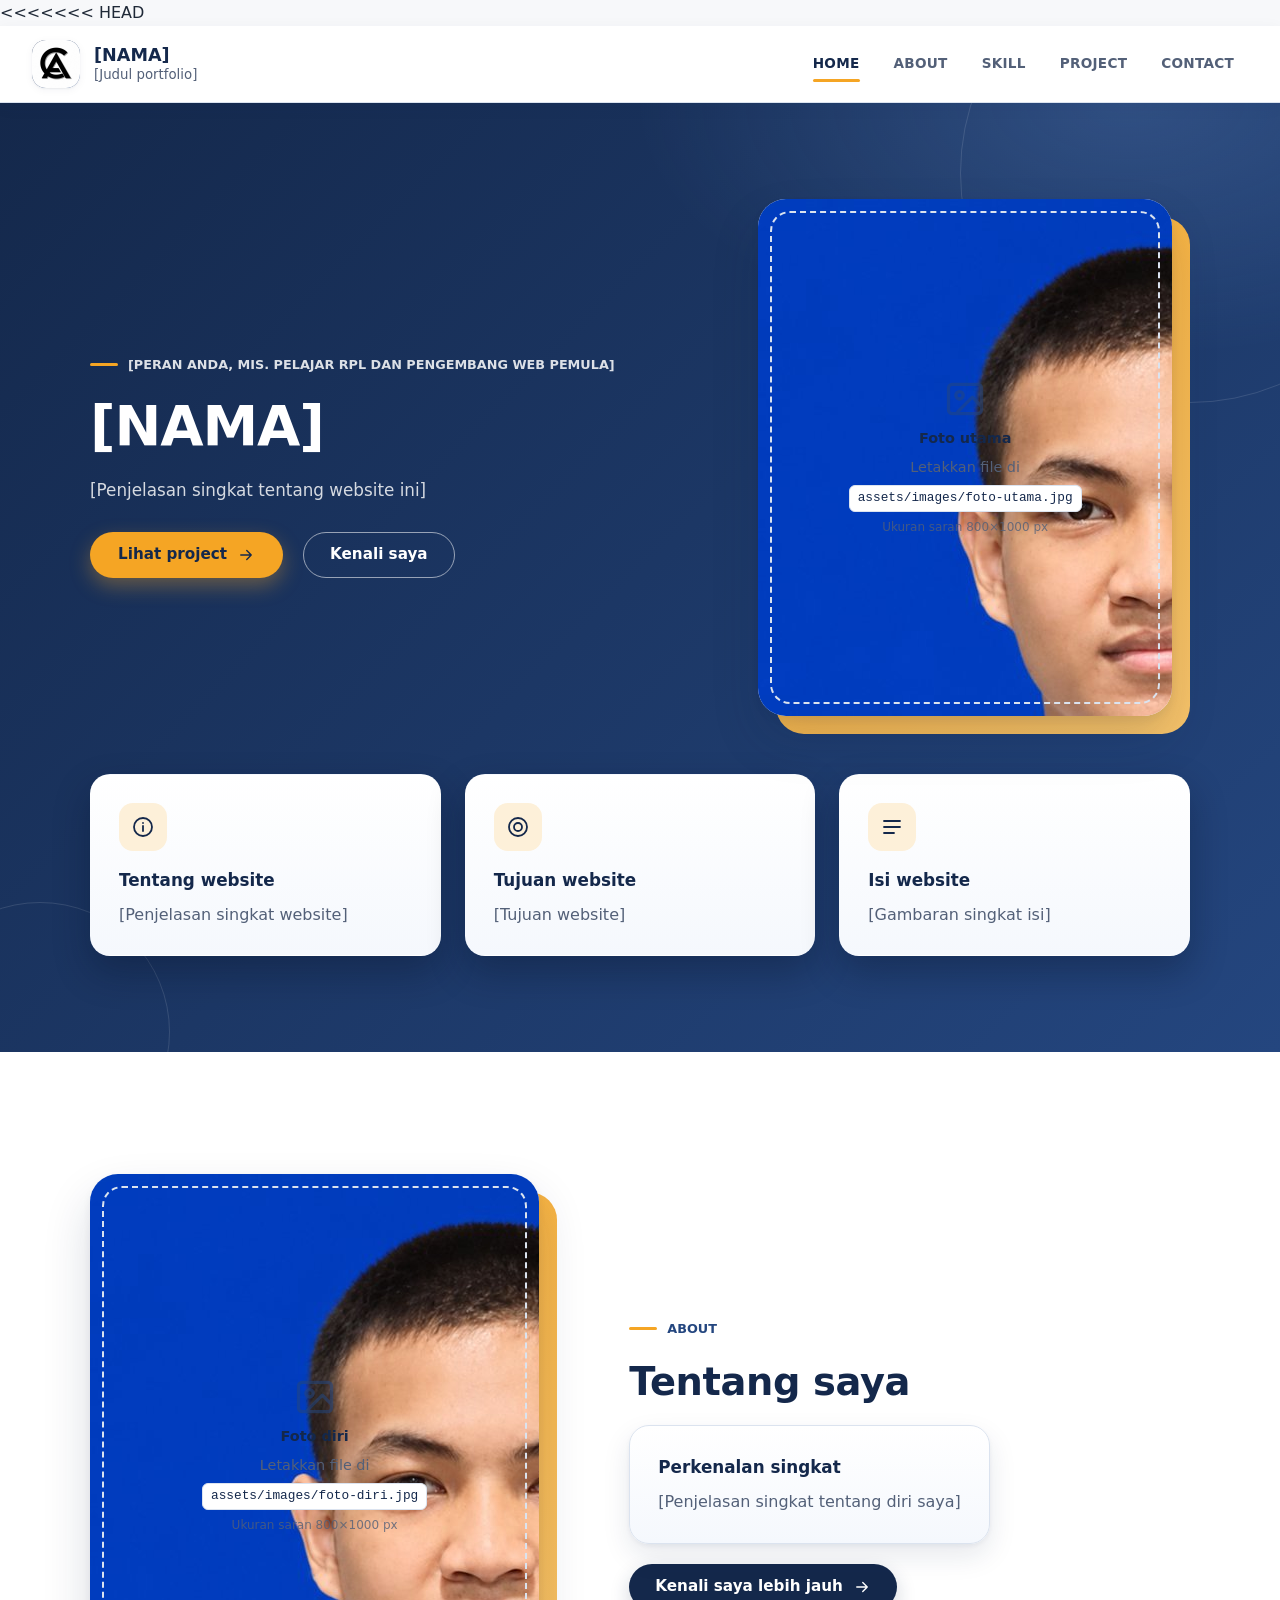
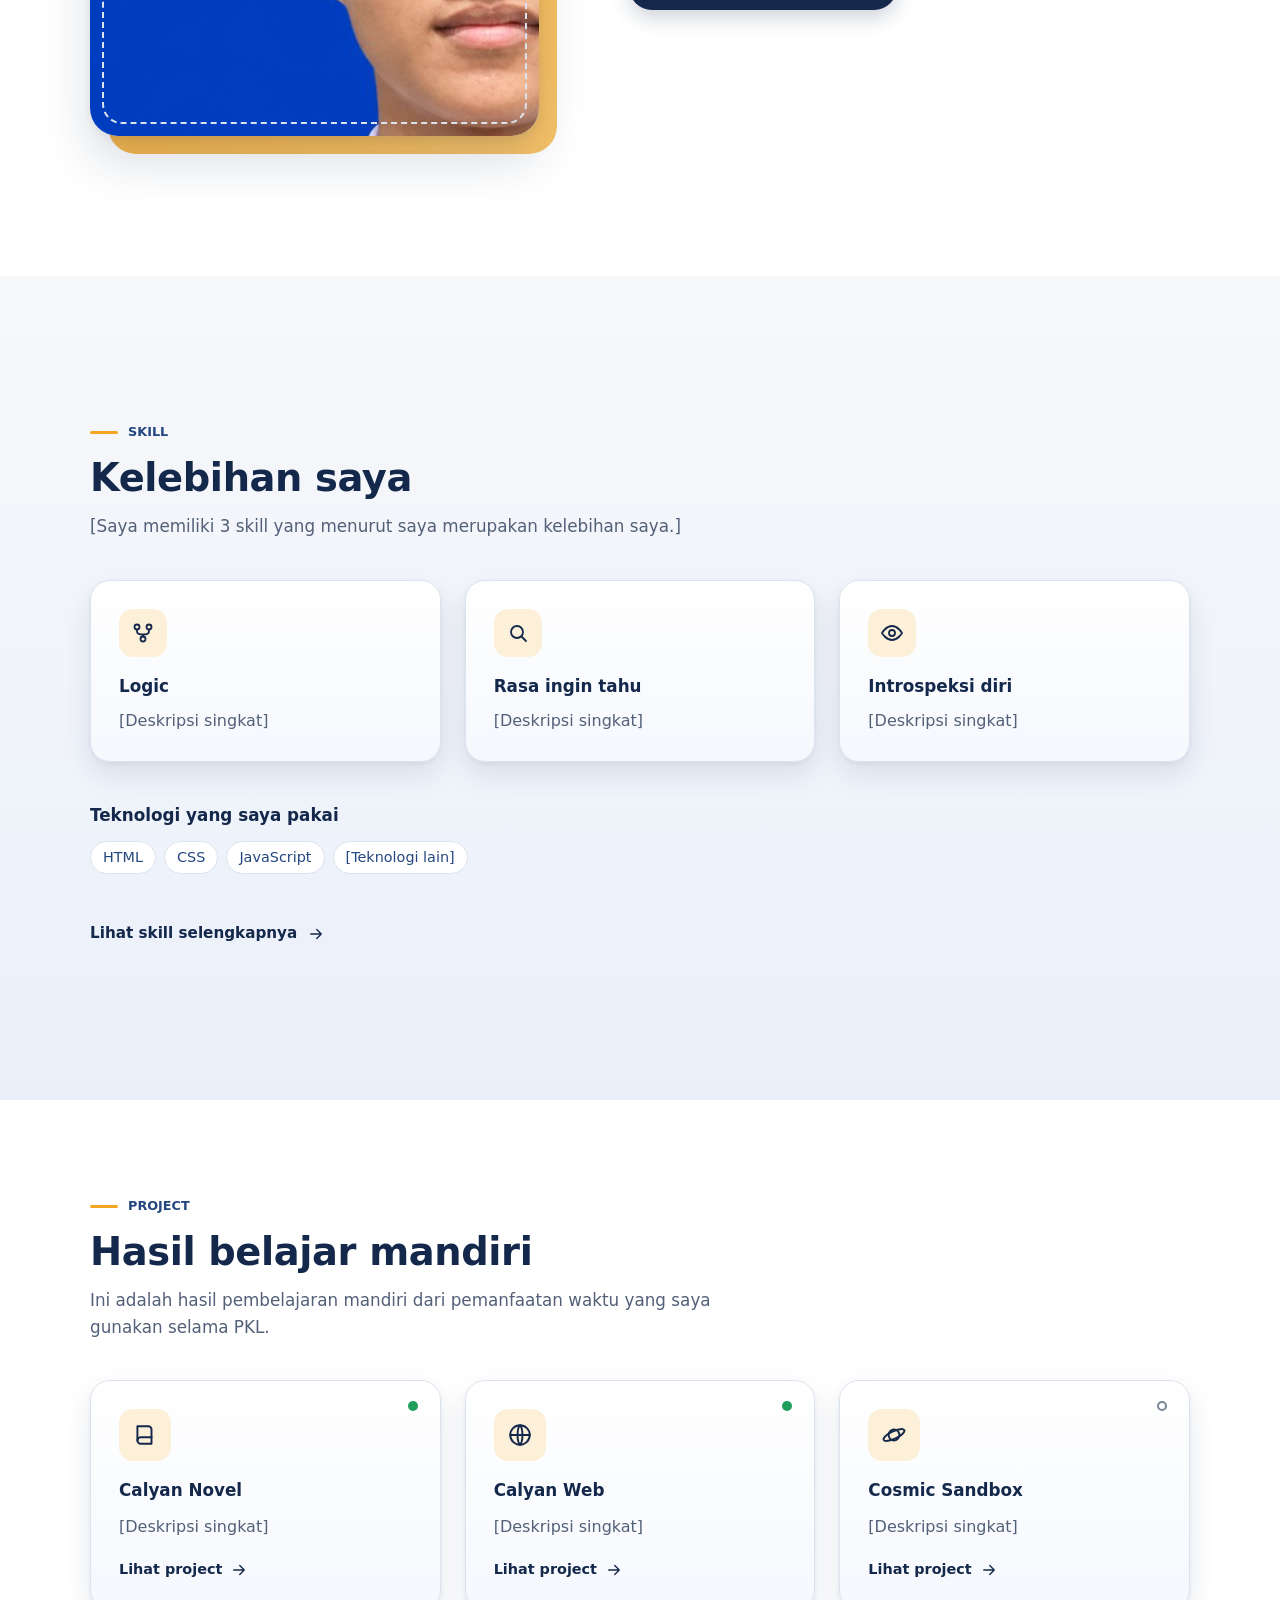
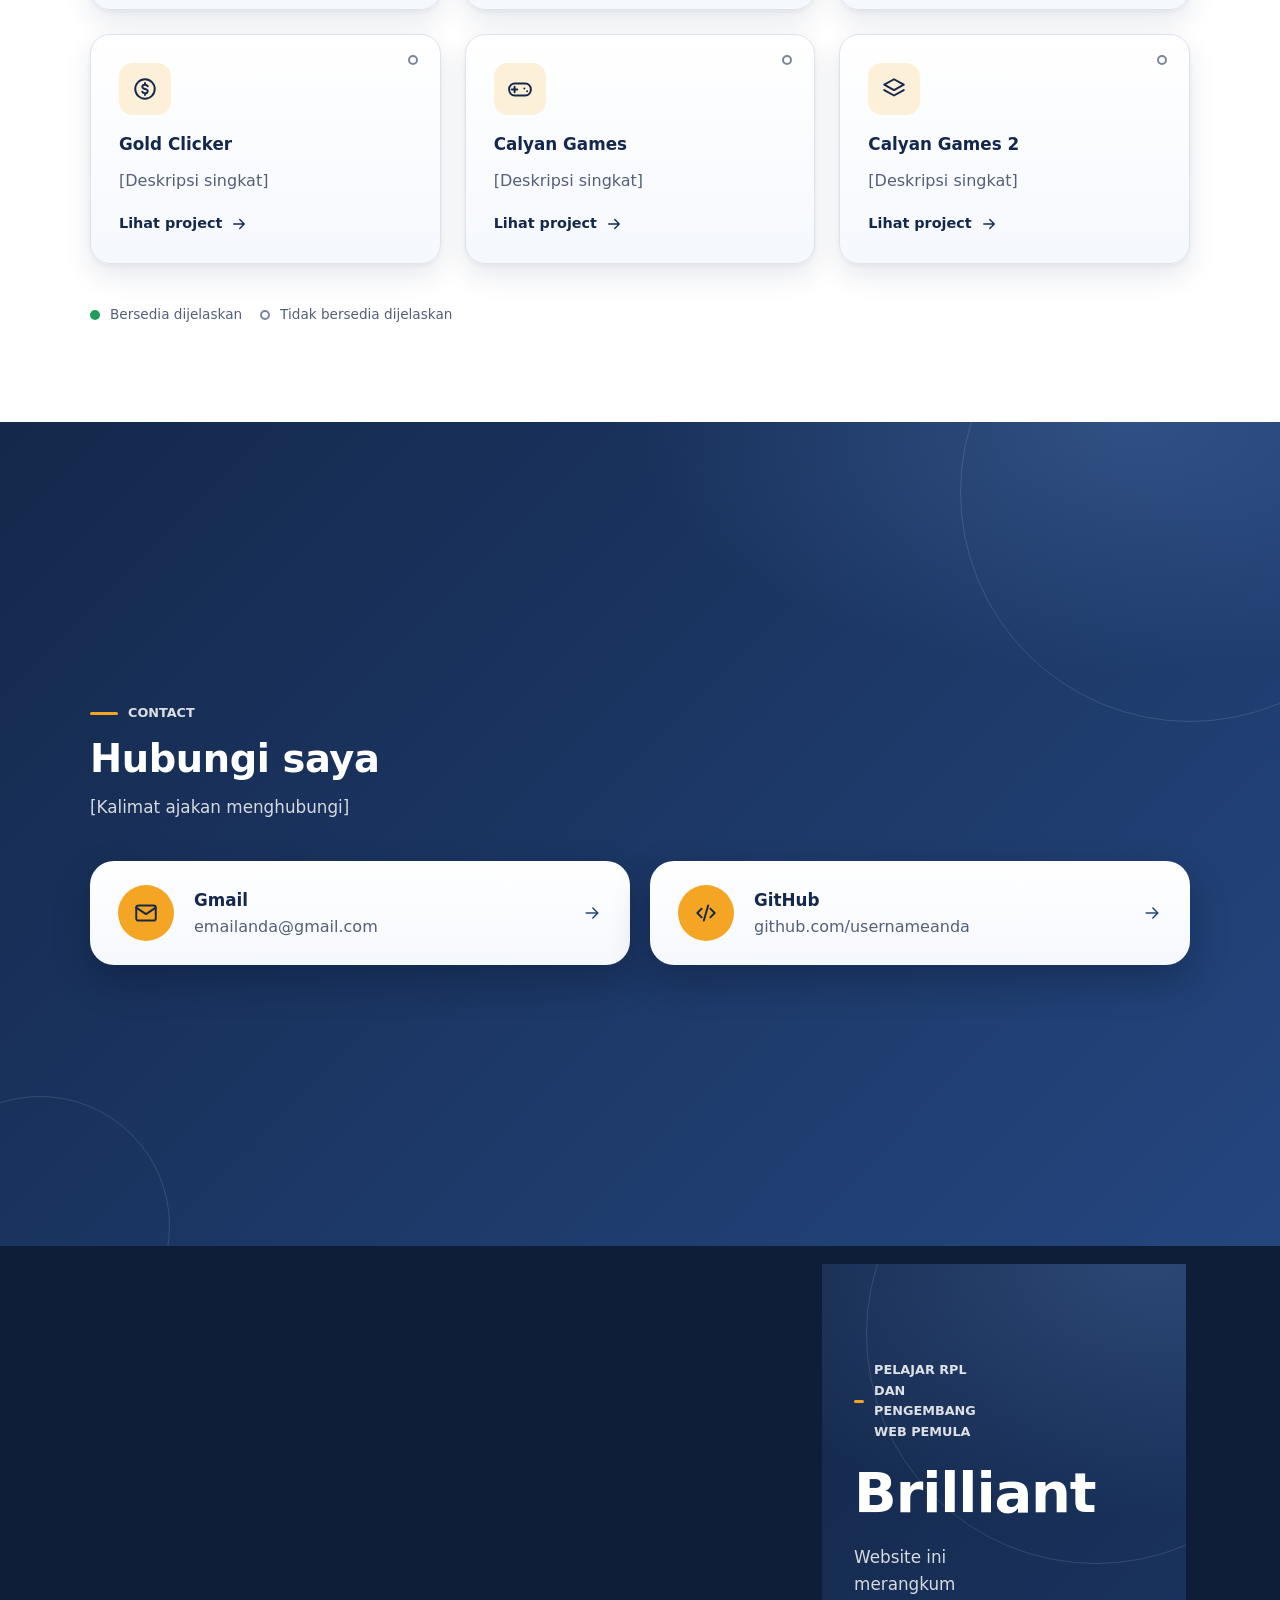
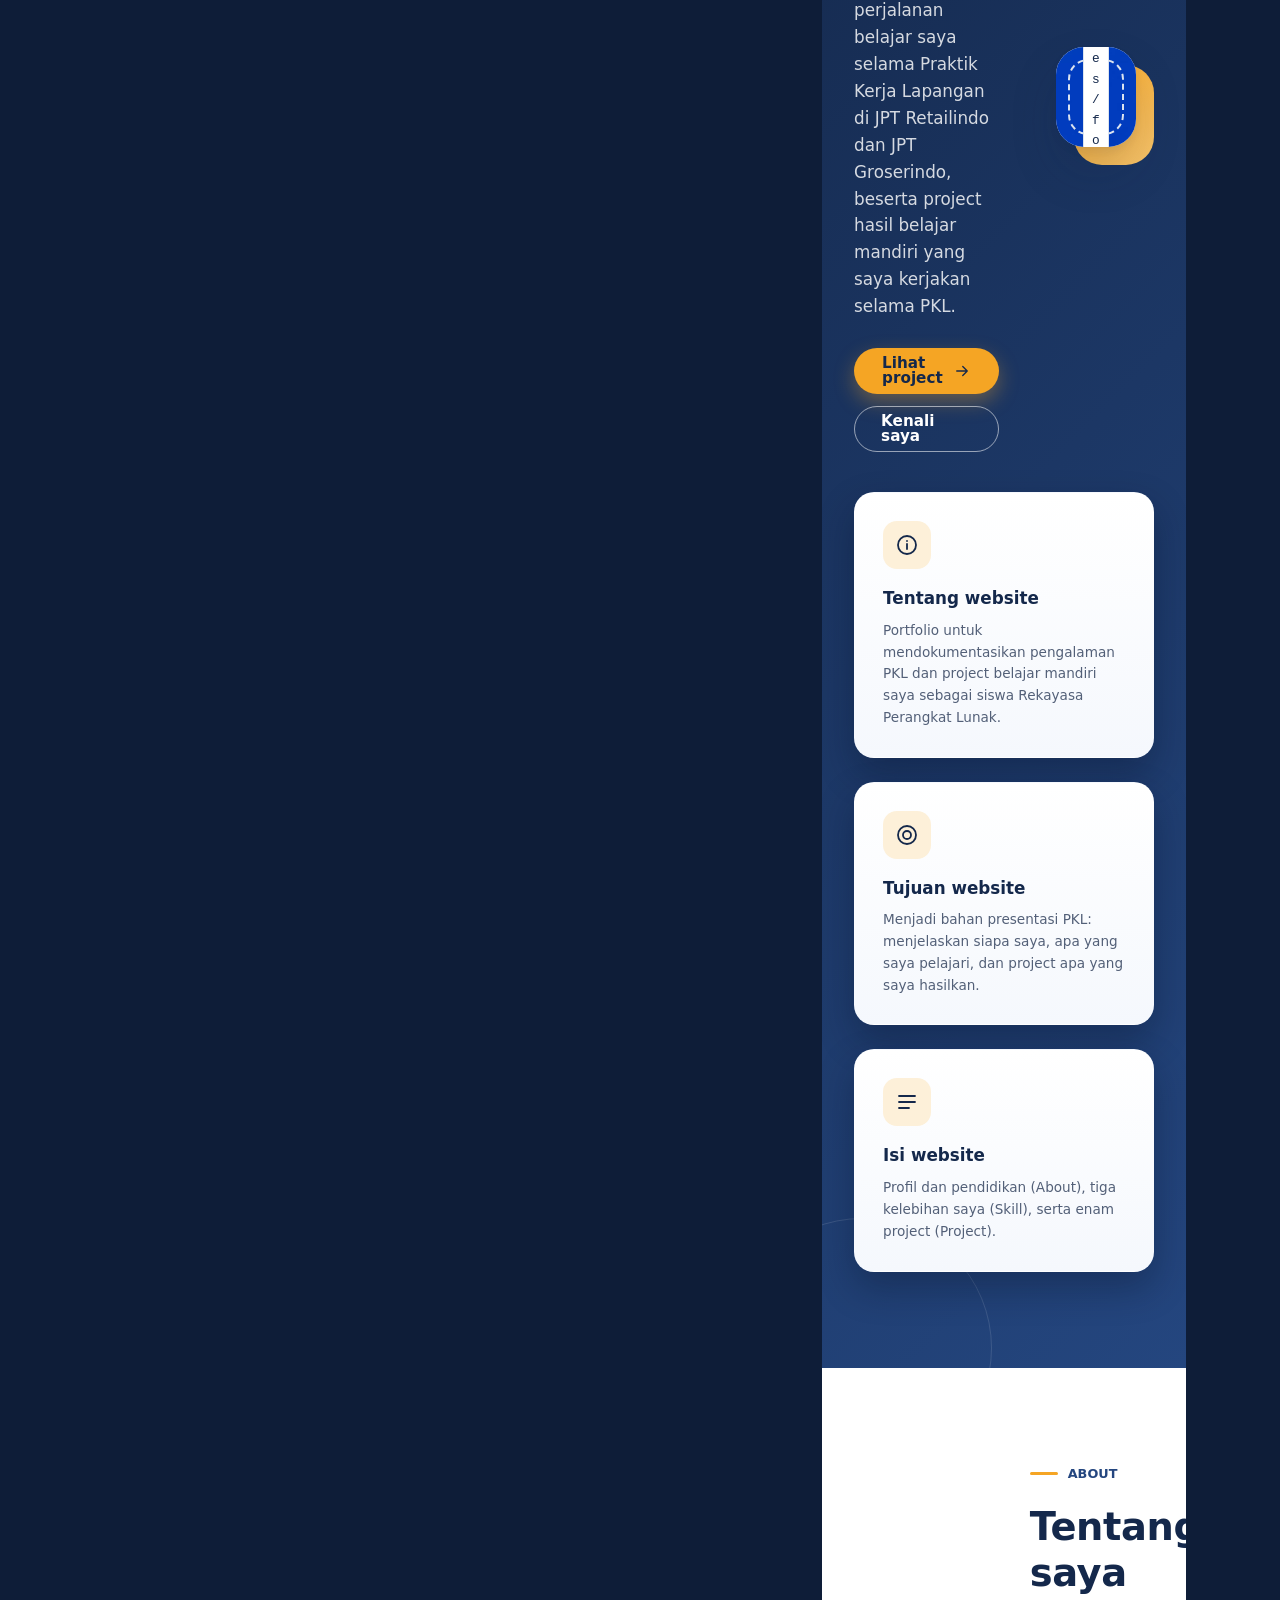
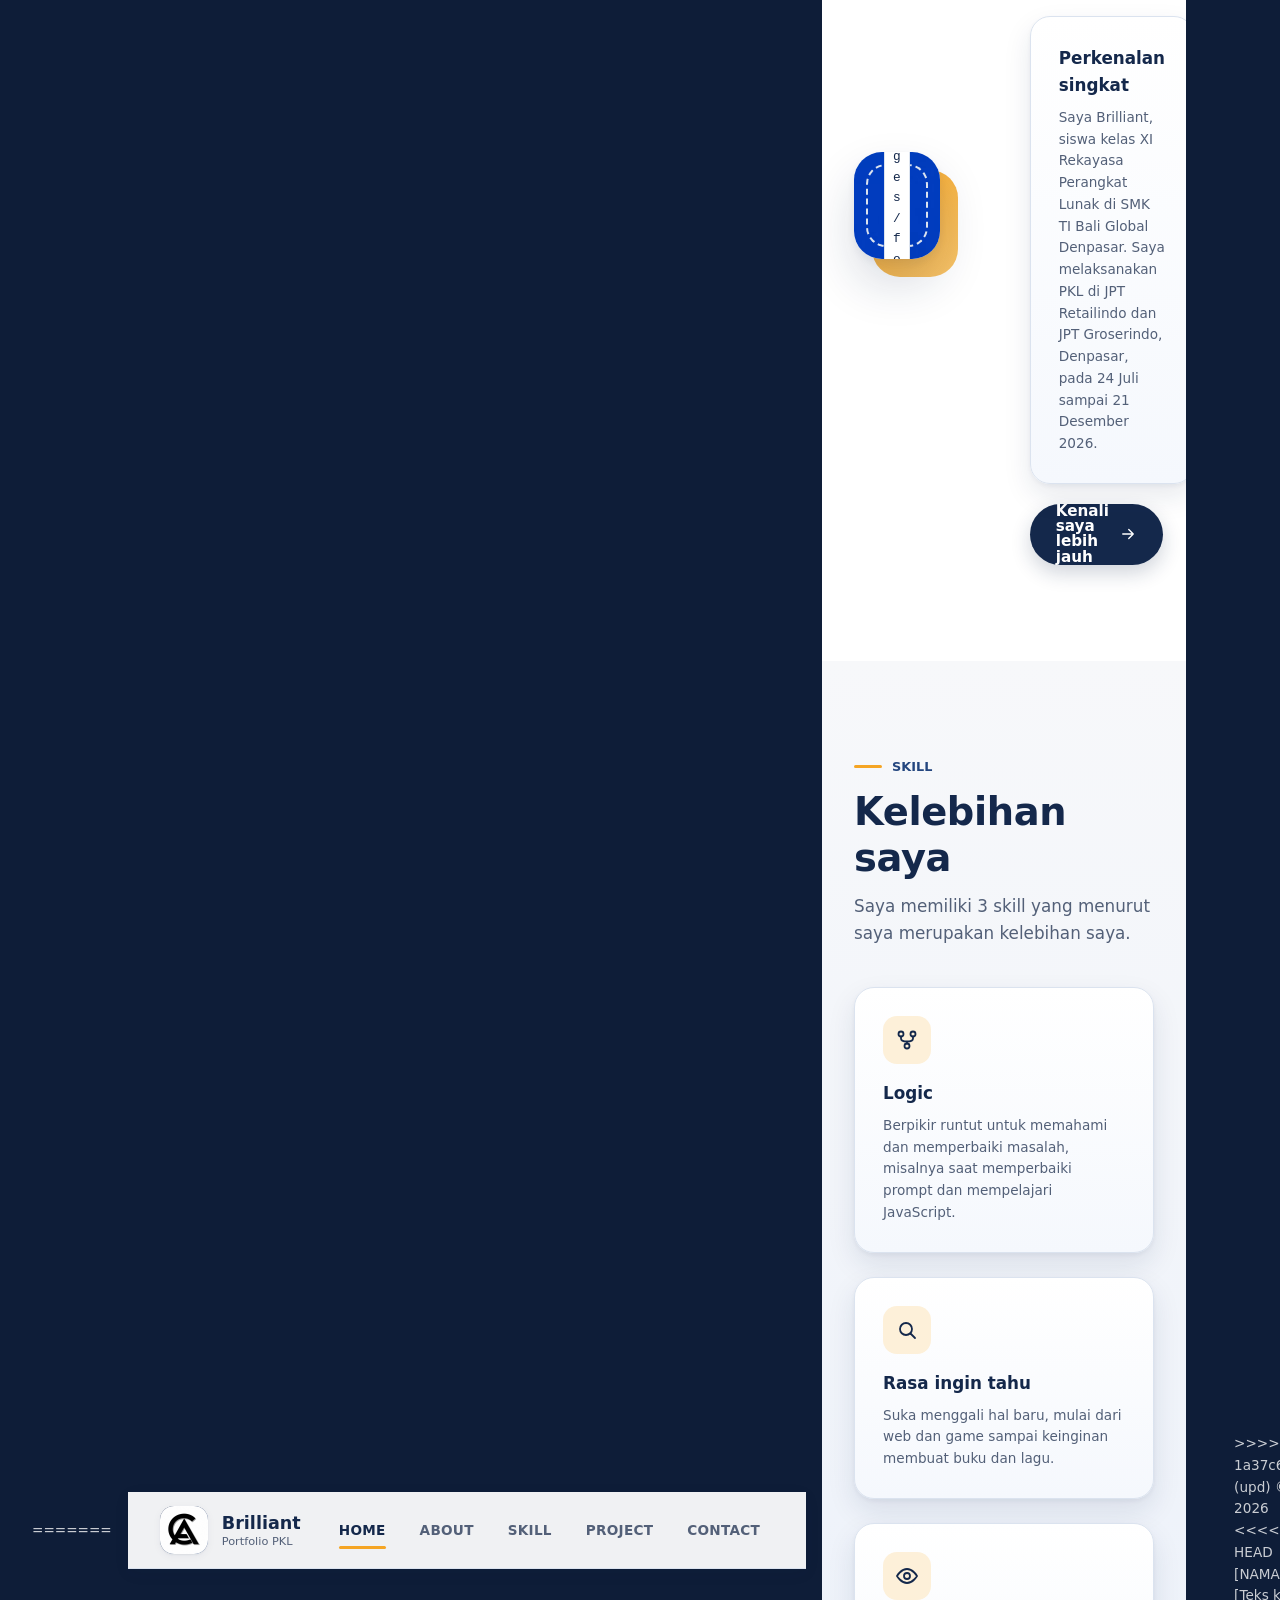
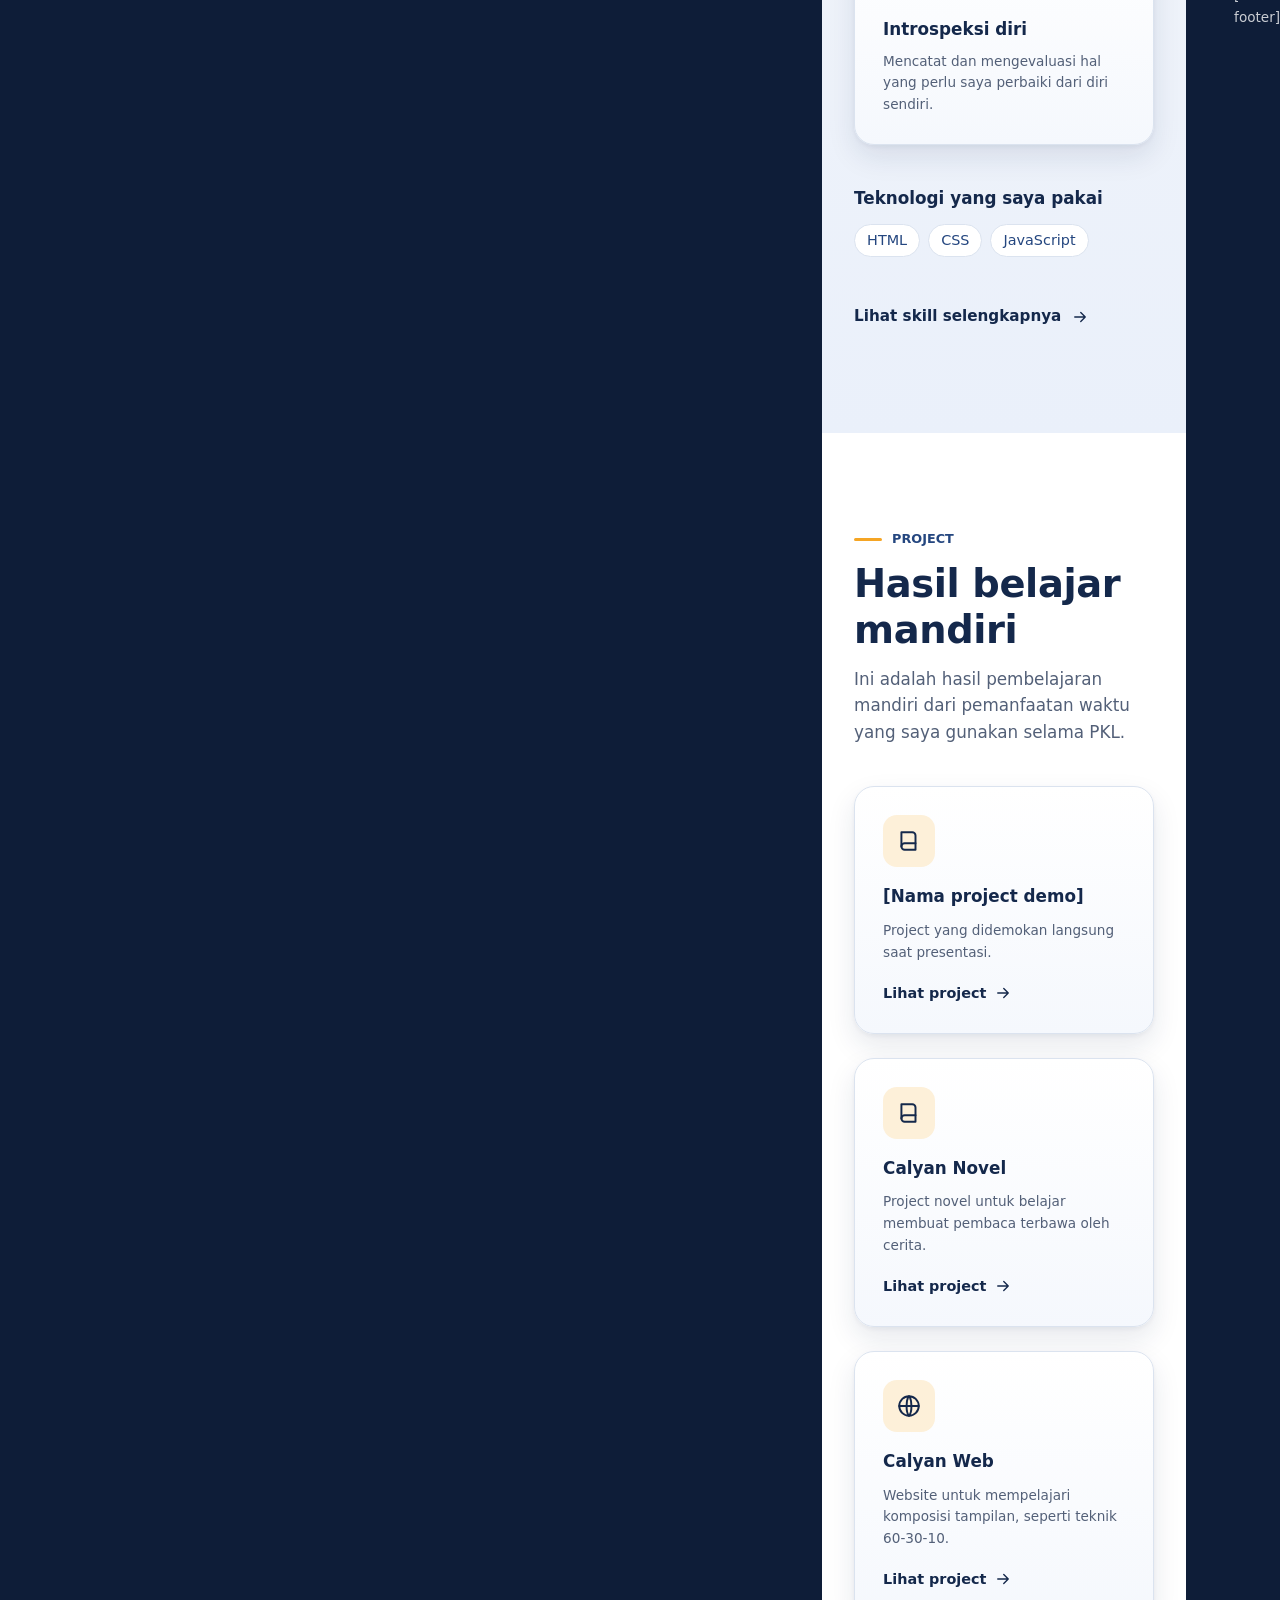
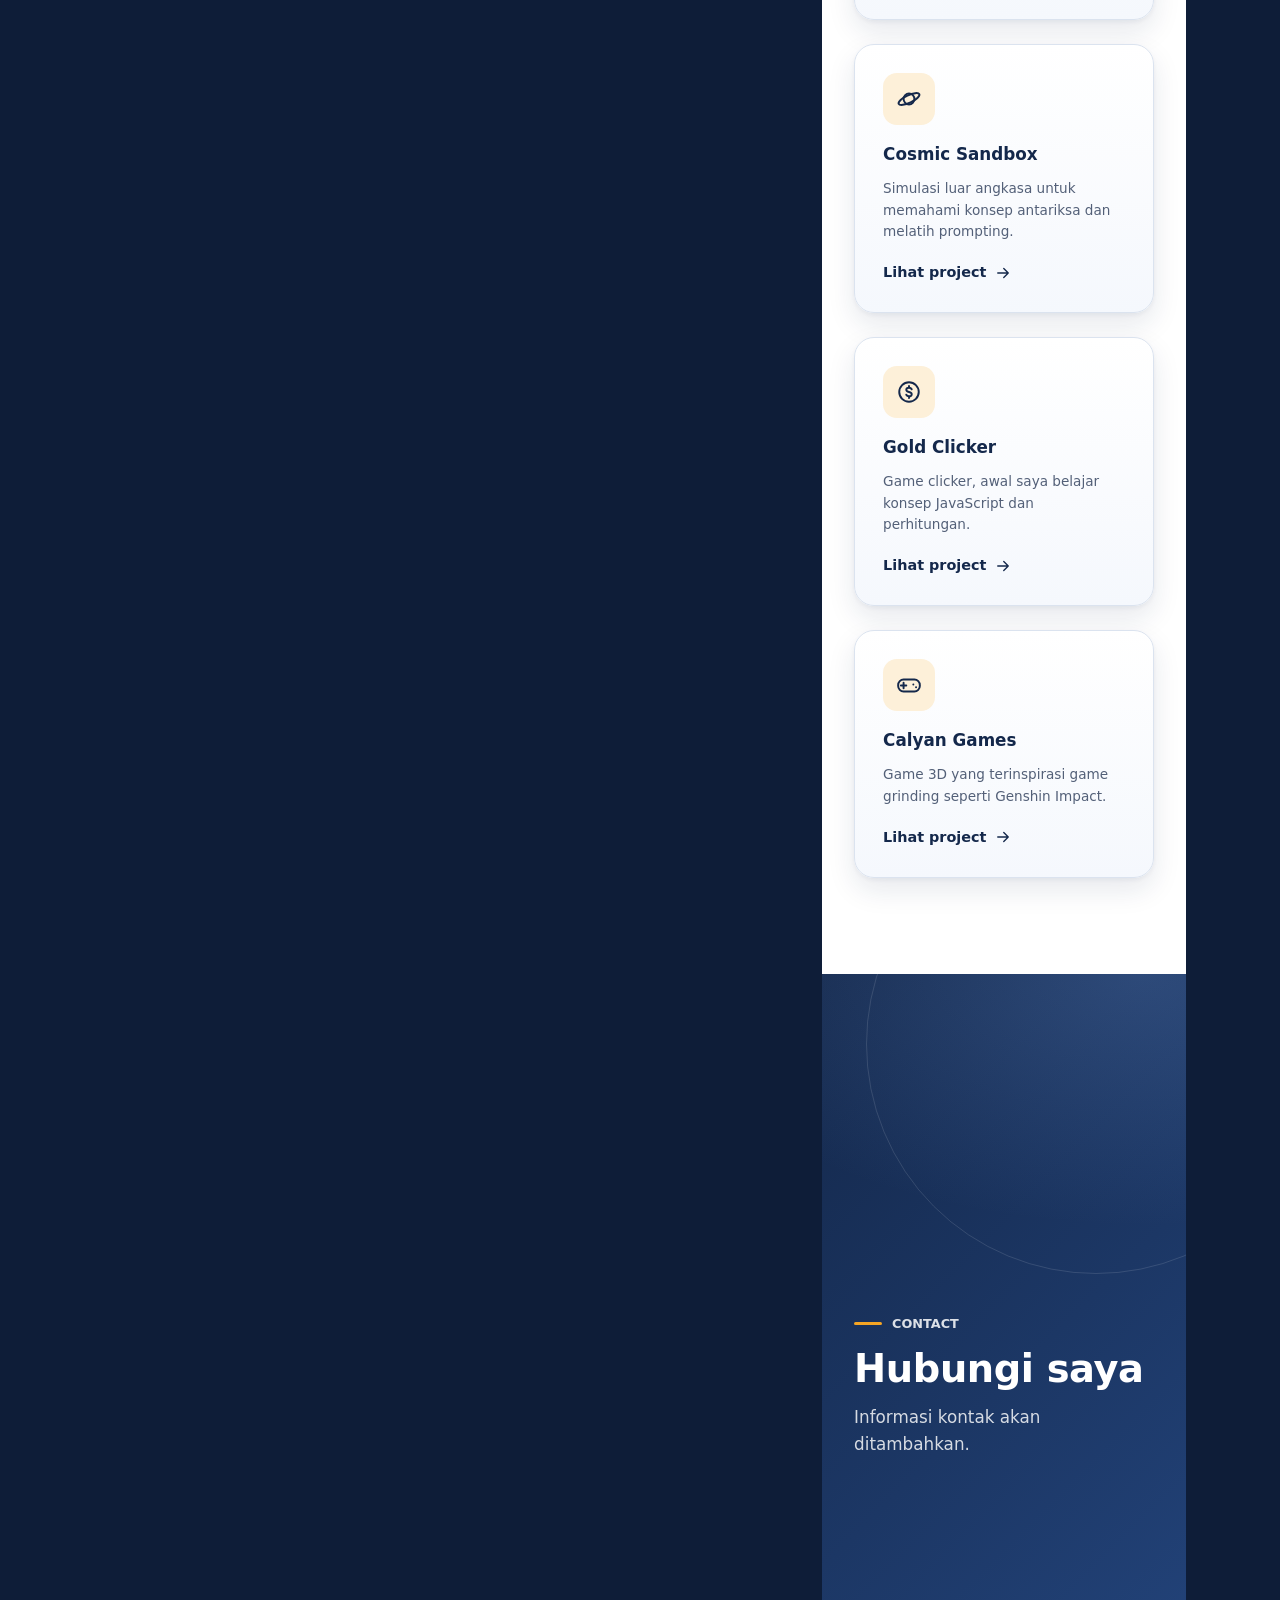
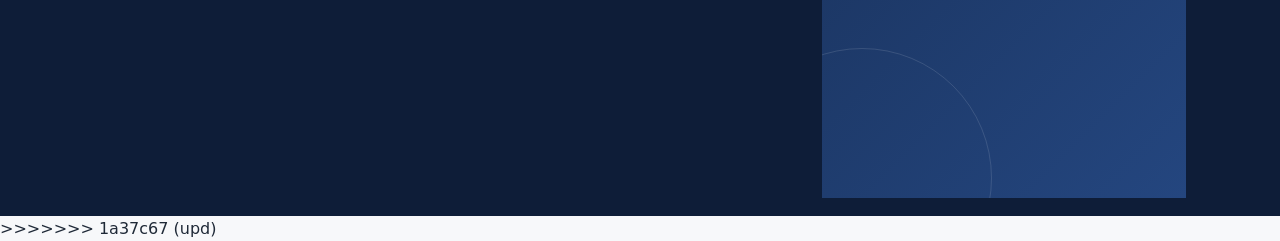
==== commit 045b9b1a: "upd" ====
--- a/index.html
+++ b/index.html
@@ -1,5 +1,7 @@
 <!DOCTYPE html>
+
 <html lang="id">
+<<<<<<< HEAD
   <head>
     <meta charset="utf-8"/>
     <meta content="width=device-width, initial-scale=1" name="viewport"/>
@@ -560,12 +562,491 @@
     </main>
     <footer class="site-footer">
       <p class="footer-note">
+=======
+<head>
+<meta charset="utf-8"/>
+<meta content="width=device-width, initial-scale=1" name="viewport"/>
+<title>Home | Brilliant</title>
+<meta content="Portfolio PKL Brilliant, siswa RPL SMK TI Bali Global Denpasar: project, skill, dan perjalanan belajar selama PKL di JPT Retailindo dan JPT Groserindo." name="description"/>
+<meta content="#14284b" name="theme-color"/>
+<meta content="website" property="og:type"/>
+<meta content="Brilliant | Portfolio PKL" property="og:title"/>
+<meta content="Portfolio PKL Brilliant, siswa RPL SMK TI Bali Global Denpasar: project, skill, dan perjalanan belajar selama PKL di JPT Retailindo dan JPT Groserindo." property="og:description"/>
+<link href="assets/images/logo.png" rel="icon" type="image/png"/>
+<link href="css/base.css" rel="stylesheet"/>
+<link href="css/layout.css" rel="stylesheet"/>
+<link href="css/components.css" rel="stylesheet"/>
+<link href="css/responsive.css" rel="stylesheet"/>
+<script defer="" src="js/script.js">
+</script>
+</head>
+<body>
+<a class="skip-link" href="#konten">
+      Lewati ke konten
+    </a>
+<!-- Kumpulan ikon (jangan diubah) -->
+<svg aria-hidden="true" focusable="false" height="0" style="position:absolute" width="0"><defs><symbol id="i-arrow" viewbox="0 0 24 24"><path d="M5 12h14M13 6l6 6-6 6"></path></symbol><symbol id="i-menu" viewbox="0 0 24 24"><path d="M4 7h16M4 12h16M4 17h16"></path></symbol><symbol id="i-back" viewbox="0 0 24 24"><path d="M15 6l-6 6 6 6"></path></symbol><symbol id="i-external" viewbox="0 0 24 24"><path d="M14 4h6v6M20 4l-9 9M18 14v5a1 1 0 01-1 1H5a1 1 0 01-1-1V7a1 1 0 011-1h5"></path></symbol><symbol id="i-image" viewbox="0 0 24 24"><rect height="16" rx="2" width="18" x="3" y="4"></rect><circle cx="9" cy="10" r="2"></circle><path d="M21 16l-5-5-8 8"></path></symbol></defs></svg>
+<header class="site-header">
+<a class="brand" href="index.html">
+<span class="brand-logo">
+<span class="logo-text">
+            LOGO
+          </span>
+<img alt="" height="96" src="assets/images/logo.png" width="96"/>
+</span>
+<span class="brand-text">
+<strong>
+            Brilliant
+          </strong>
+<small>
+            Portfolio PKL
+          </small>
+</span>
+</a>
+<div class="header-right">
+<button aria-controls="main-nav" aria-expanded="false" class="menu-toggle" type="button">
+<svg aria-hidden="true" class="i">
+<use href="#i-menu">
+</use>
+</svg>
+          Menu
+        </button>
+<nav aria-label="Navigasi utama" class="main-nav" id="main-nav">
+<ul>
+<li>
+<a aria-current="true" href="index.html#home">
+                HOME
+              </a>
+</li>
+<li>
+<a href="index.html#about">
+                ABOUT
+              </a>
+</li>
+<li>
+<a href="index.html#skill">
+                SKILL
+              </a>
+</li>
+<li>
+<a href="index.html#project">
+                PROJECT
+              </a>
+</li>
+<li>
+<a href="index.html#contact">
+                CONTACT
+              </a>
+</li>
+</ul>
+</nav>
+</div>
+</header>
+<main class="sections" id="konten">
+<section class="section section--navy" id="home">
+<div class="section-inner">
+<div class="hero-grid">
+<div class="hero-text">
+<p class="eyebrow">Pelajar RPL dan pengembang web pemula</p>
+<h1>
+                Brilliant
+              </h1>
+<p class="lead">Website ini merangkum perjalanan belajar saya selama Praktik Kerja Lapangan di JPT Retailindo dan JPT Groserindo, beserta project hasil belajar mandiri yang saya kerjakan selama PKL.</p>
+<div class="button-row">
+<a class="btn btn--primary" href="#project">
+                  Lihat project
+                  <svg aria-hidden="true" class="i">
+<use href="#i-arrow">
+</use>
+</svg>
+</a>
+<a class="btn btn--secondary" href="#about">
+                  Kenali saya
+                </a>
+</div>
+</div>
+<figure class="photo-frame">
+<div class="photo-slot">
+<img alt="Foto Brilliant" decoding="async" fetchpriority="high" height="1000" src="assets/images/foto-utama.jpg" width="800"/>
+<div class="slot-empty">
+<svg aria-hidden="true" class="i">
+<use href="#i-image">
+</use>
+</svg>
+<strong>
+                    Foto utama
+                  </strong>
+<span>
+                    Letakkan file di
+                  </span>
+<code>
+                    assets/images/foto-utama.jpg
+                  </code>
+<small>
+                    Ukuran saran 800×1000 px
+                  </small>
+</div>
+</div>
+</figure>
+</div>
+<div class="info-grid">
+<article class="card">
+<span class="icon">
+<svg aria-hidden="true" fill="none" stroke="currentColor" stroke-linecap="round" stroke-linejoin="round" stroke-width="1.8" viewbox="0 0 24 24">
+<circle cx="12" cy="12" r="9">
+</circle>
+<path d="M12 11v5M12 8h.01">
+</path>
+</svg>
+</span>
+<h3>
+                Tentang website
+              </h3>
+<p>Portfolio untuk mendokumentasikan pengalaman PKL dan project belajar mandiri saya sebagai siswa Rekayasa Perangkat Lunak.</p>
+</article>
+<article class="card">
+<span class="icon">
+<svg aria-hidden="true" fill="none" stroke="currentColor" stroke-linecap="round" stroke-linejoin="round" stroke-width="1.8" viewbox="0 0 24 24">
+<circle cx="12" cy="12" r="9">
+</circle>
+<circle cx="12" cy="12" r="4">
+</circle>
+</svg>
+</span>
+<h3>
+                Tujuan website
+              </h3>
+<p>Menjadi bahan presentasi PKL: menjelaskan siapa saya, apa yang saya pelajari, dan project apa yang saya hasilkan.</p>
+</article>
+<article class="card">
+<span class="icon">
+<svg aria-hidden="true" fill="none" stroke="currentColor" stroke-linecap="round" stroke-linejoin="round" stroke-width="1.8" viewbox="0 0 24 24">
+<path d="M4 6h16M4 12h16M4 18h10">
+</path>
+</svg>
+</span>
+<h3>
+                Isi website
+              </h3>
+<p>Profil dan pendidikan (About), tiga kelebihan saya (Skill), serta enam project (Project).</p>
+</article>
+</div>
+</div>
+</section>
+<section class="section" id="about">
+<div class="section-inner">
+<div class="about-grid">
+<figure class="photo-frame">
+<div class="photo-slot">
+<img alt="Foto diri Brilliant" decoding="async" height="1000" loading="lazy" src="assets/images/foto-diri.jpg" width="800"/>
+<div class="slot-empty">
+<svg aria-hidden="true" class="i">
+<use href="#i-image">
+</use>
+</svg>
+<strong>
+                    Foto diri
+                  </strong>
+<span>
+                    Letakkan file di
+                  </span>
+<code>
+                    assets/images/foto-diri.jpg
+                  </code>
+<small>
+                    Ukuran saran 800×1000 px
+                  </small>
+</div>
+</div>
+</figure>
+<div class="about-text">
+<p class="eyebrow">
+                About
+              </p>
+<h2 class="section-title">
+                Tentang saya
+              </h2>
+<div class="card">
+<h3>
+                  Perkenalan singkat
+                </h3>
+<p>Saya Brilliant, siswa kelas XI Rekayasa Perangkat Lunak di SMK TI Bali Global Denpasar. Saya melaksanakan PKL di JPT Retailindo dan JPT Groserindo, Denpasar, pada 24 Juli sampai 21 Desember 2026.</p>
+</div>
+<a class="btn btn--secondary" href="about.html">
+                Kenali saya lebih jauh
+                <svg aria-hidden="true" class="i">
+<use href="#i-arrow">
+</use>
+</svg>
+</a>
+</div>
+</div>
+</div>
+</section>
+<section class="section section--soft" id="skill">
+<div class="section-inner">
+<div class="section-head">
+<p class="eyebrow">
+              Skill
+            </p>
+<h2 class="section-title">
+              Kelebihan saya
+            </h2>
+<p class="lead">Saya memiliki 3 skill yang menurut saya merupakan kelebihan saya.</p>
+</div>
+<div class="info-grid">
+<article class="card">
+<span class="icon">
+<svg aria-hidden="true" fill="none" stroke="currentColor" stroke-linecap="round" stroke-linejoin="round" stroke-width="1.8" viewbox="0 0 24 24">
+<circle cx="6" cy="6" r="2.5">
+</circle>
+<circle cx="18" cy="6" r="2.5">
+</circle>
+<circle cx="12" cy="18" r="2.5">
+</circle>
+<path d="M6 8.5v2c0 2 2 3 6 3s6-1 6-3v-2M12 13.5v2">
+</path>
+</svg>
+</span>
+<h3>
+                Logic
+              </h3>
+<p>Berpikir runtut untuk memahami dan memperbaiki masalah, misalnya saat memperbaiki prompt dan mempelajari JavaScript.</p>
+</article>
+<article class="card">
+<span class="icon">
+<svg aria-hidden="true" fill="none" stroke="currentColor" stroke-linecap="round" stroke-linejoin="round" stroke-width="1.8" viewbox="0 0 24 24">
+<circle cx="11" cy="11" r="6">
+</circle>
+<path d="M20 20l-4.5-4.5">
+</path>
+</svg>
+</span>
+<h3>
+                Rasa ingin tahu
+              </h3>
+<p>Suka menggali hal baru, mulai dari web dan game sampai keinginan membuat buku dan lagu.</p>
+</article>
+<article class="card">
+<span class="icon">
+<svg aria-hidden="true" fill="none" stroke="currentColor" stroke-linecap="round" stroke-linejoin="round" stroke-width="1.8" viewbox="0 0 24 24">
+<path d="M2 12s4-7 10-7 10 7 10 7-4 7-10 7S2 12 2 12z">
+</path>
+<circle cx="12" cy="12" r="3">
+</circle>
+</svg>
+</span>
+<h3>
+                Introspeksi diri
+              </h3>
+<p>Mencatat dan mengevaluasi hal yang perlu saya perbaiki dari diri sendiri.</p>
+</article>
+</div>
+<div class="tech">
+<h3>
+              Teknologi yang saya pakai
+            </h3>
+<ul class="tag-list">
+<li>
+                HTML
+              </li>
+<li>
+                CSS
+              </li>
+<li>
+                JavaScript
+              </li>
+
+</ul>
+</div>
+<a class="btn btn--tertiary" href="skill.html">
+            Lihat skill selengkapnya
+            <svg aria-hidden="true" class="i">
+<use href="#i-arrow">
+</use>
+</svg>
+</a>
+</div>
+</section>
+<section class="section" id="project">
+<div class="section-inner">
+<div class="section-head">
+<p class="eyebrow">
+              Project
+            </p>
+<h2 class="section-title">
+              Hasil belajar mandiri
+            </h2>
+<p class="lead">
+              Ini adalah hasil pembelajaran mandiri dari pemanfaatan waktu yang saya gunakan selama PKL.
+            </p>
+</div>
+<div class="project-grid"><a class="project-card" href="project.html#project-demo">
+
+<span class="project-icon">
+<svg aria-hidden="true" fill="none" stroke="currentColor" stroke-linecap="round" stroke-linejoin="round" stroke-width="1.8" viewbox="0 0 24 24">
+<path d="M5 4h10a3 3 0 013 3v13H8a3 3 0 01-3-3V4z">
+</path>
+<path d="M5 17a3 3 0 013-3h10">
+</path>
+</svg>
+</span>
+<h3><span class="todo">[Nama project demo]</span></h3>
+<p>Project yang didemokan langsung saat presentasi.</p>
+<span class="project-cta">
+                Lihat project
+                <svg aria-hidden="true" class="i">
+<use href="#i-arrow">
+</use>
+</svg>
+</span>
+</a>
+<a class="project-card" href="project.html#project-1">
+
+<span class="project-icon">
+<svg aria-hidden="true" fill="none" stroke="currentColor" stroke-linecap="round" stroke-linejoin="round" stroke-width="1.8" viewbox="0 0 24 24">
+<path d="M5 4h10a3 3 0 013 3v13H8a3 3 0 01-3-3V4z">
+</path>
+<path d="M5 17a3 3 0 013-3h10">
+</path>
+</svg>
+</span>
+<h3>
+                Calyan Novel
+              </h3>
+<p>Project novel untuk belajar membuat pembaca terbawa oleh cerita.</p>
+<span class="project-cta">
+                Lihat project
+                <svg aria-hidden="true" class="i">
+<use href="#i-arrow">
+</use>
+</svg>
+</span>
+</a>
+<a class="project-card" href="project.html#project-2">
+
+<span class="project-icon">
+<svg aria-hidden="true" fill="none" stroke="currentColor" stroke-linecap="round" stroke-linejoin="round" stroke-width="1.8" viewbox="0 0 24 24">
+<circle cx="12" cy="12" r="9">
+</circle>
+<path d="M3 12h18M12 3c3 3 3 15 0 18M12 3c-3 3-3 15 0 18">
+</path>
+</svg>
+</span>
+<h3>
+                Calyan Web
+              </h3>
+<p>Website untuk mempelajari komposisi tampilan, seperti teknik 60-30-10.</p>
+<span class="project-cta">
+                Lihat project
+                <svg aria-hidden="true" class="i">
+<use href="#i-arrow">
+</use>
+</svg>
+</span>
+</a>
+<a class="project-card" href="project.html#project-3">
+
+<span class="project-icon">
+<svg aria-hidden="true" fill="none" stroke="currentColor" stroke-linecap="round" stroke-linejoin="round" stroke-width="1.8" viewbox="0 0 24 24">
+<circle cx="12" cy="12" r="5">
+</circle>
+<ellipse cx="12" cy="12" rx="10.5" ry="3.5" transform="rotate(-25 12 12)">
+</ellipse>
+</svg>
+</span>
+<h3>
+                Cosmic Sandbox
+              </h3>
+<p>Simulasi luar angkasa untuk memahami konsep antariksa dan melatih prompting.</p>
+<span class="project-cta">
+                Lihat project
+                <svg aria-hidden="true" class="i">
+<use href="#i-arrow">
+</use>
+</svg>
+</span>
+</a>
+<a class="project-card" href="project.html#project-4">
+
+<span class="project-icon">
+<svg aria-hidden="true" fill="none" stroke="currentColor" stroke-linecap="round" stroke-linejoin="round" stroke-width="1.8" viewbox="0 0 24 24">
+<circle cx="12" cy="12" r="9">
+</circle>
+<path d="M14.5 9.5c-.5-1-1.5-1.5-2.5-1.5-1.5 0-2.5.8-2.5 2s1 1.7 2.5 2 2.5.8 2.5 2-1 2-2.5 2c-1 0-2-.5-2.5-1.5M12 6.5v1.5M12 16v1.5">
+</path>
+</svg>
+</span>
+<h3>
+                Gold Clicker
+              </h3>
+<p>Game clicker, awal saya belajar konsep JavaScript dan perhitungan.</p>
+<span class="project-cta">
+                Lihat project
+                <svg aria-hidden="true" class="i">
+<use href="#i-arrow">
+</use>
+</svg>
+</span>
+</a>
+<a class="project-card" href="project.html#project-5">
+
+<span class="project-icon">
+<svg aria-hidden="true" fill="none" stroke="currentColor" stroke-linecap="round" stroke-linejoin="round" stroke-width="1.8" viewbox="0 0 24 24">
+<rect height="11" rx="5" width="20" x="2" y="7">
+</rect>
+<path d="M7 10v5M4.5 12.5h5M16 11.5h.01M18.5 14h.01">
+</path>
+</svg>
+</span>
+<h3>
+                Calyan Games
+              </h3>
+<p>Game 3D yang terinspirasi game grinding seperti Genshin Impact.</p>
+<span class="project-cta">
+                Lihat project
+                <svg aria-hidden="true" class="i">
+<use href="#i-arrow">
+</use>
+</svg>
+</span>
+</a>
+
+</div>
+
+</div>
+</section>
+<section class="section section--navy" id="contact">
+<div class="section-inner">
+<div class="section-head">
+<p class="eyebrow">
+              Contact
+            </p>
+<h2 class="section-title">
+              Hubungi saya
+            </h2>
+<p class="lead">Informasi kontak akan ditambahkan.</p>
+</div>
+
+</div>
+</section>
+</main>
+<footer class="site-footer">
+<p class="footer-note">
+>>>>>>> 1a37c67 (upd)
         ©
         <span data-year="">
           2026
         </span>
+<<<<<<< HEAD
         [NAMA] · [Teks kecil footer]
       </p>
     </footer>
   </body>
+=======
+        Brilliant · Portfolio Praktik Kerja Lapangan · SMK TI Bali Global Denpasar
+      </p>
+</footer>
+</body>
+>>>>>>> 1a37c67 (upd)
 </html>
--- a/css/components.css
+++ b/css/components.css
@@ -192,7 +192,11 @@
 .photo-frame { position: relative; margin: 0; padding: 0 18px 18px 0; }
 .photo-frame::before { content: ""; position: absolute; inset: 18px 0 0 18px; border-radius: 28px; background: linear-gradient(135deg, var(--accent), #f8c46a); }
 .photo-slot { position: relative; z-index: 1; overflow: hidden; aspect-ratio: var(--ratio, 4 / 5); border-radius: 28px; background: linear-gradient(135deg, #fff, var(--tint)); box-shadow: var(--shadow-lg); }
+<<<<<<< HEAD
 .photo-slot--wide { --ratio: 16 / 10; }
+=======
+.photo-slot--wide { --ratio: 2 / 1; }
+>>>>>>> 1a37c67 (upd)
 .photo-slot img { position: absolute; inset: 0; z-index: 1; width: 100%; height: 100%; object-fit: cover; }
 .slot-empty { position: absolute; inset: 12px; display: flex; flex-direction: column; align-items: center; justify-content: center; gap: 6px; padding: 16px; text-align: center; border: 2px dashed var(--line); border-radius: 20px; color: var(--muted); font-size: 0.9rem; }
 .slot-empty svg { width: 44px; height: 44px; color: var(--navy-soft); opacity: 0.55; }
@@ -259,3 +263,9 @@
 .tag-list li { border: 1px solid var(--line); background: #fff; }
 .skill-proof { color: var(--muted); }
 .skill-proof a { color: var(--navy); font-weight: 700; text-decoration: underline; text-underline-offset: 3px; }
+<<<<<<< HEAD
+=======
+
+/* Penanda bagian yang menunggu data dari pemilik website. Hapus kelas ini setelah semua terisi. */
+.todo { padding: 1px 8px; border: 1px dashed #d4a017; border-radius: 6px; background: #fff7dd; color: #7a5a00; font-size: 0.92em; }
+>>>>>>> 1a37c67 (upd)
--- a/css/components.css
+++ b/css/components.css
@@ -192,7 +192,11 @@
 .photo-frame { position: relative; margin: 0; padding: 0 18px 18px 0; }
 .photo-frame::before { content: ""; position: absolute; inset: 18px 0 0 18px; border-radius: 28px; background: linear-gradient(135deg, var(--accent), #f8c46a); }
 .photo-slot { position: relative; z-index: 1; overflow: hidden; aspect-ratio: var(--ratio, 4 / 5); border-radius: 28px; background: linear-gradient(135deg, #fff, var(--tint)); box-shadow: var(--shadow-lg); }
+<<<<<<< HEAD
 .photo-slot--wide { --ratio: 16 / 10; }
+=======
+.photo-slot--wide { --ratio: 2 / 1; }
+>>>>>>> 1a37c67 (upd)
 .photo-slot img { position: absolute; inset: 0; z-index: 1; width: 100%; height: 100%; object-fit: cover; }
 .slot-empty { position: absolute; inset: 12px; display: flex; flex-direction: column; align-items: center; justify-content: center; gap: 6px; padding: 16px; text-align: center; border: 2px dashed var(--line); border-radius: 20px; color: var(--muted); font-size: 0.9rem; }
 .slot-empty svg { width: 44px; height: 44px; color: var(--navy-soft); opacity: 0.55; }
@@ -259,3 +263,9 @@
 .tag-list li { border: 1px solid var(--line); background: #fff; }
 .skill-proof { color: var(--muted); }
 .skill-proof a { color: var(--navy); font-weight: 700; text-decoration: underline; text-underline-offset: 3px; }
+<<<<<<< HEAD
+=======
+
+/* Penanda bagian yang menunggu data dari pemilik website. Hapus kelas ini setelah semua terisi. */
+.todo { padding: 1px 8px; border: 1px dashed #d4a017; border-radius: 6px; background: #fff7dd; color: #7a5a00; font-size: 0.92em; }
+>>>>>>> 1a37c67 (upd)
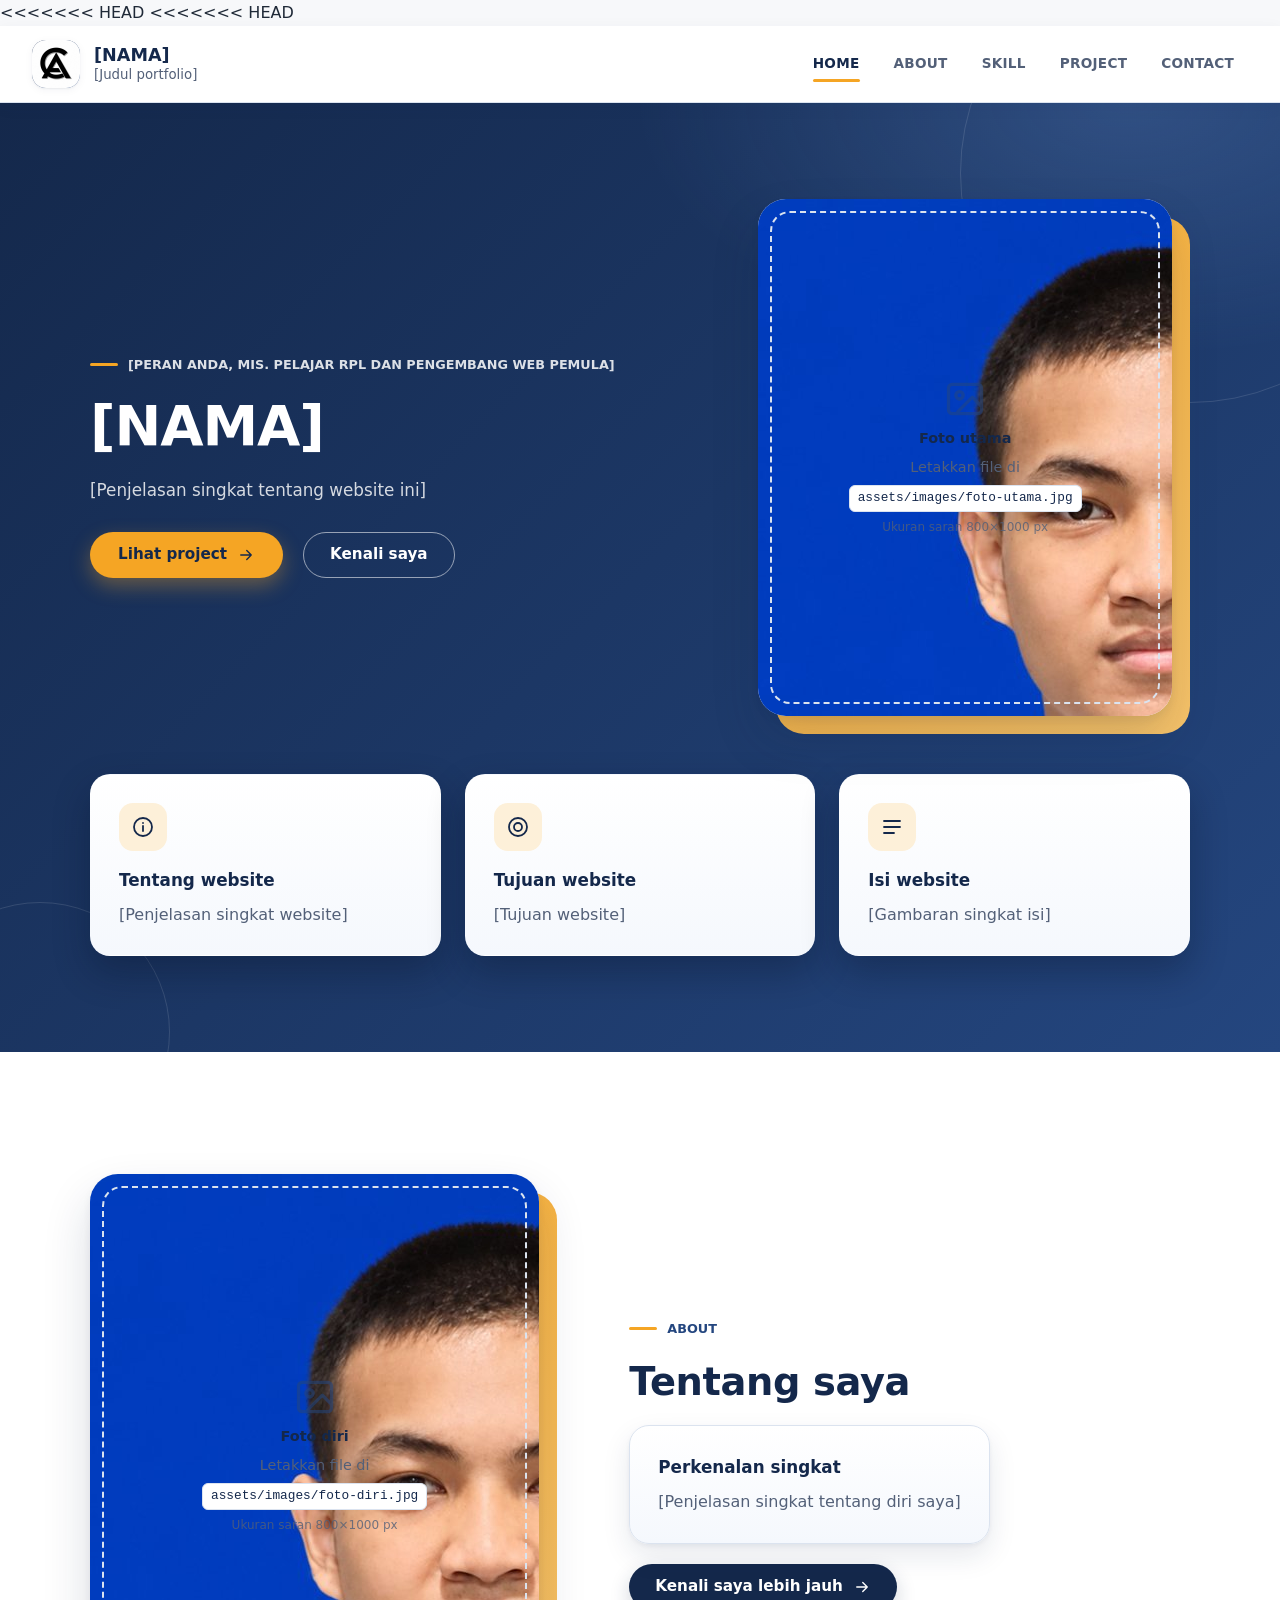
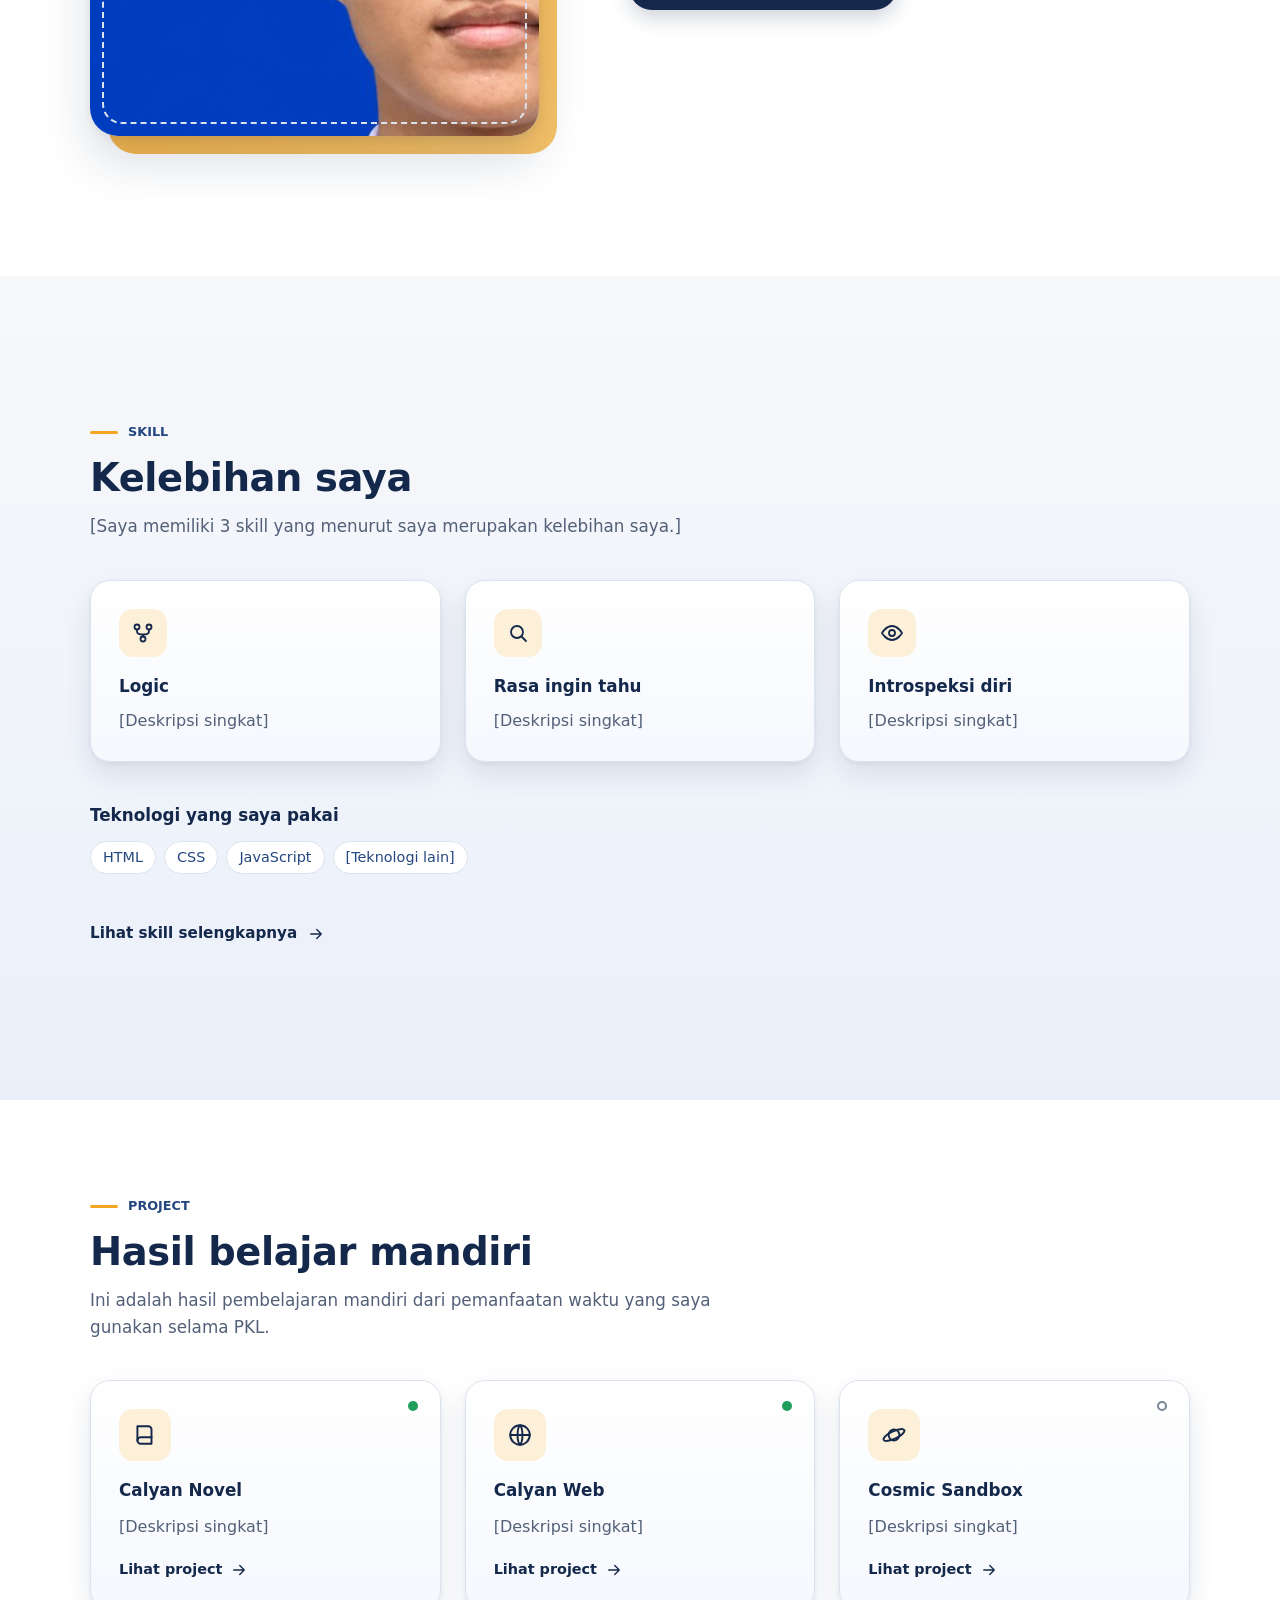
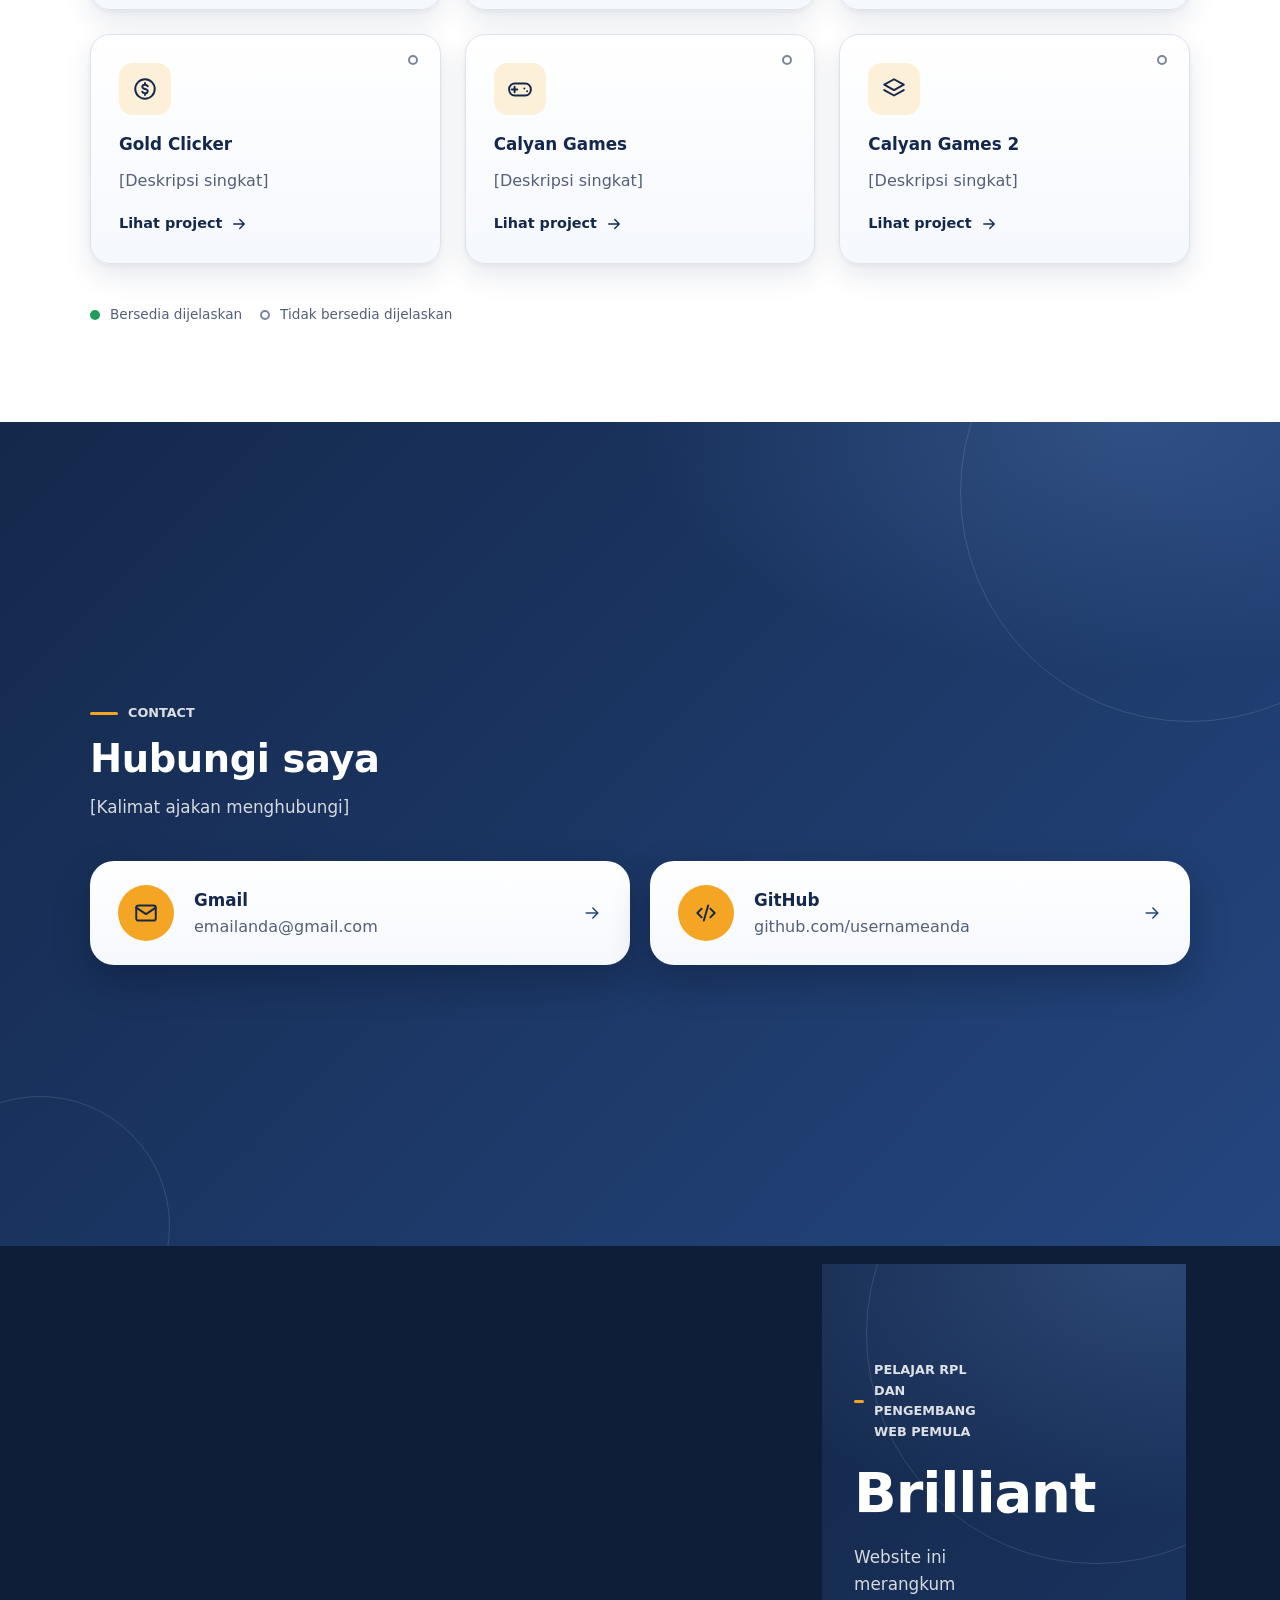
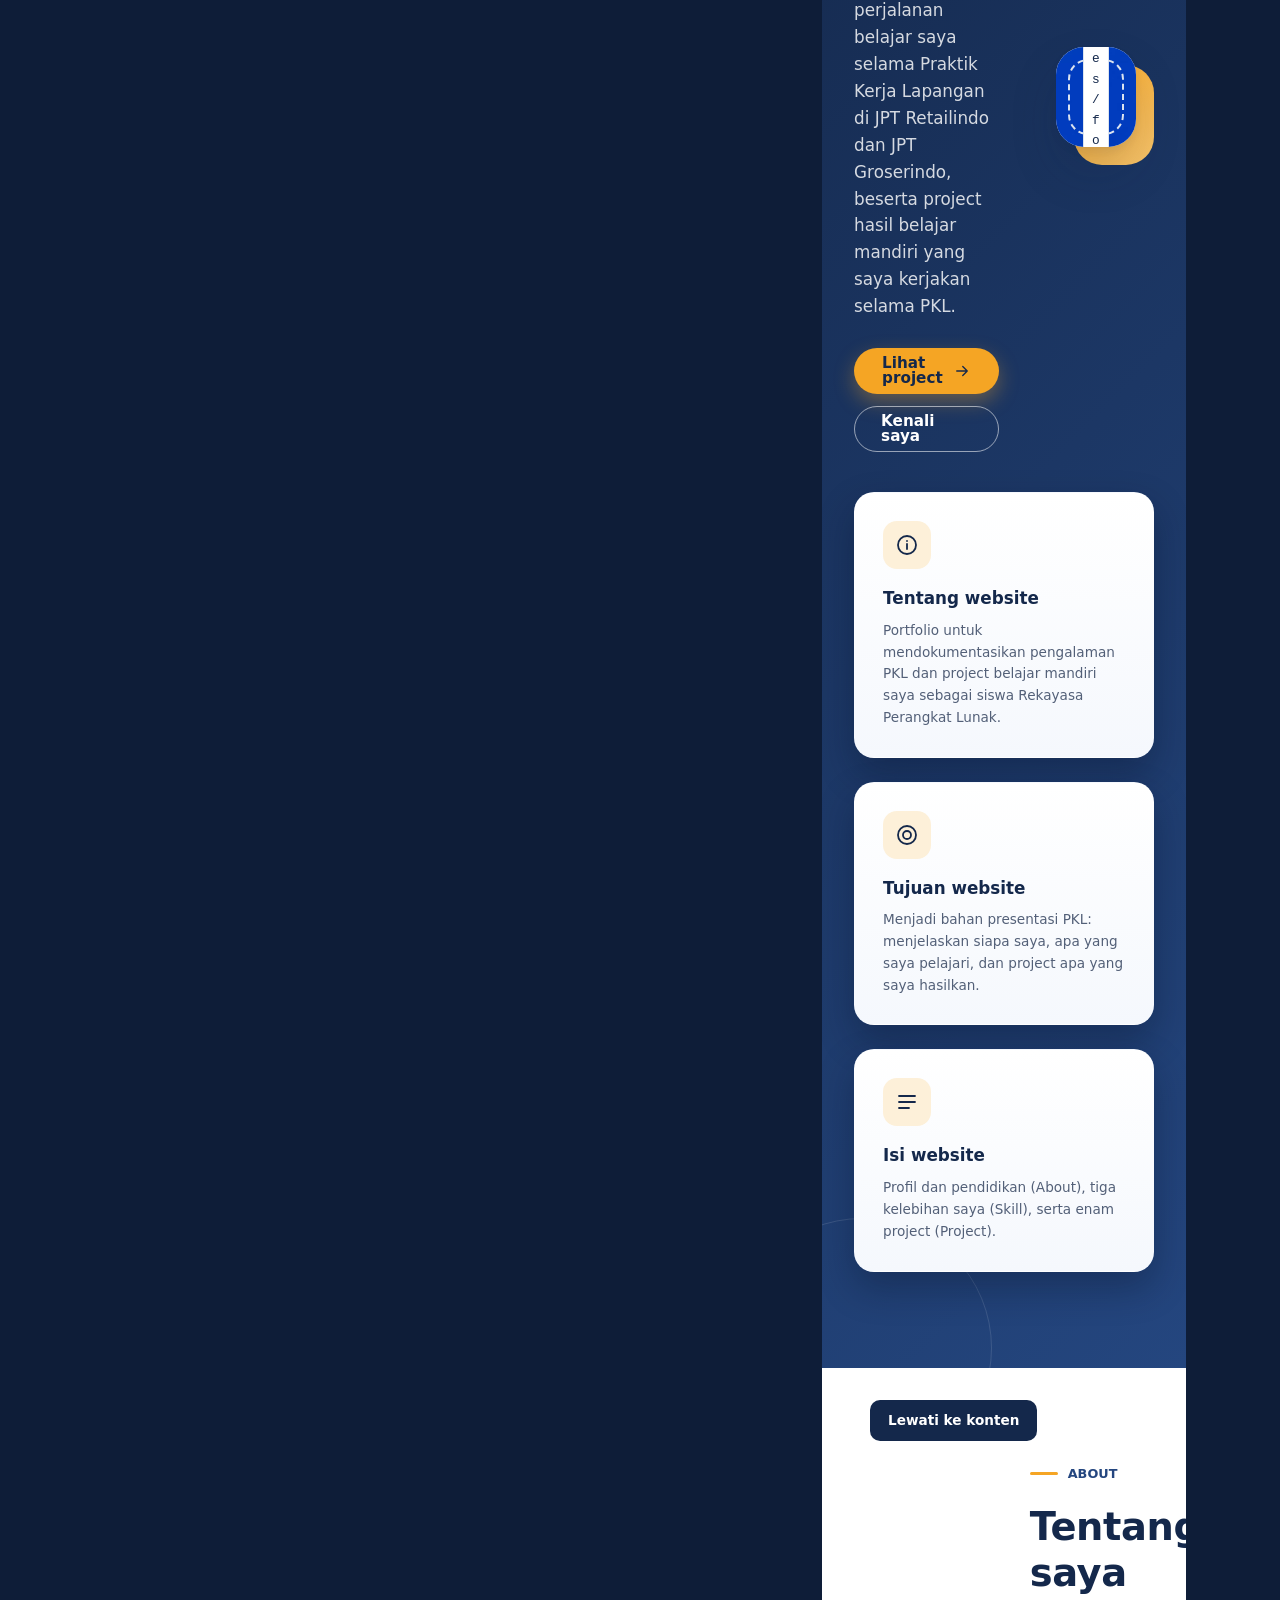
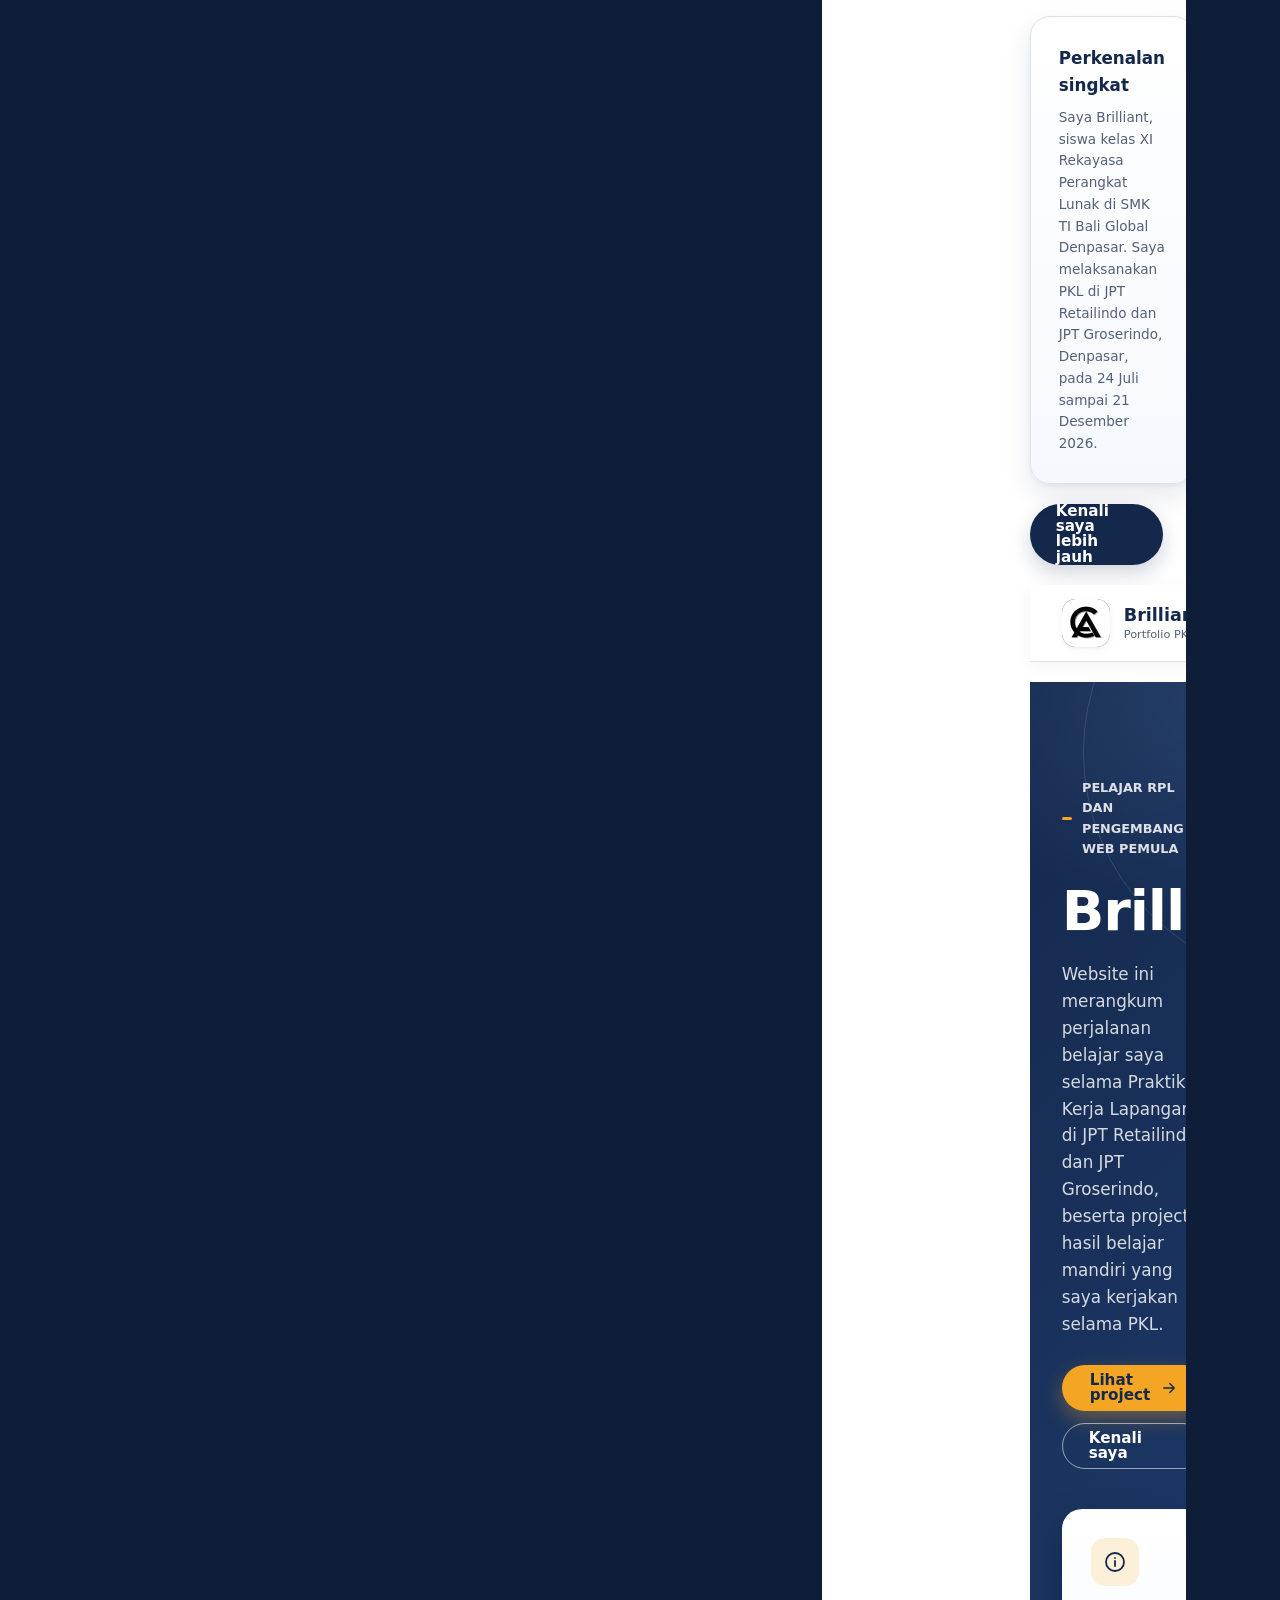
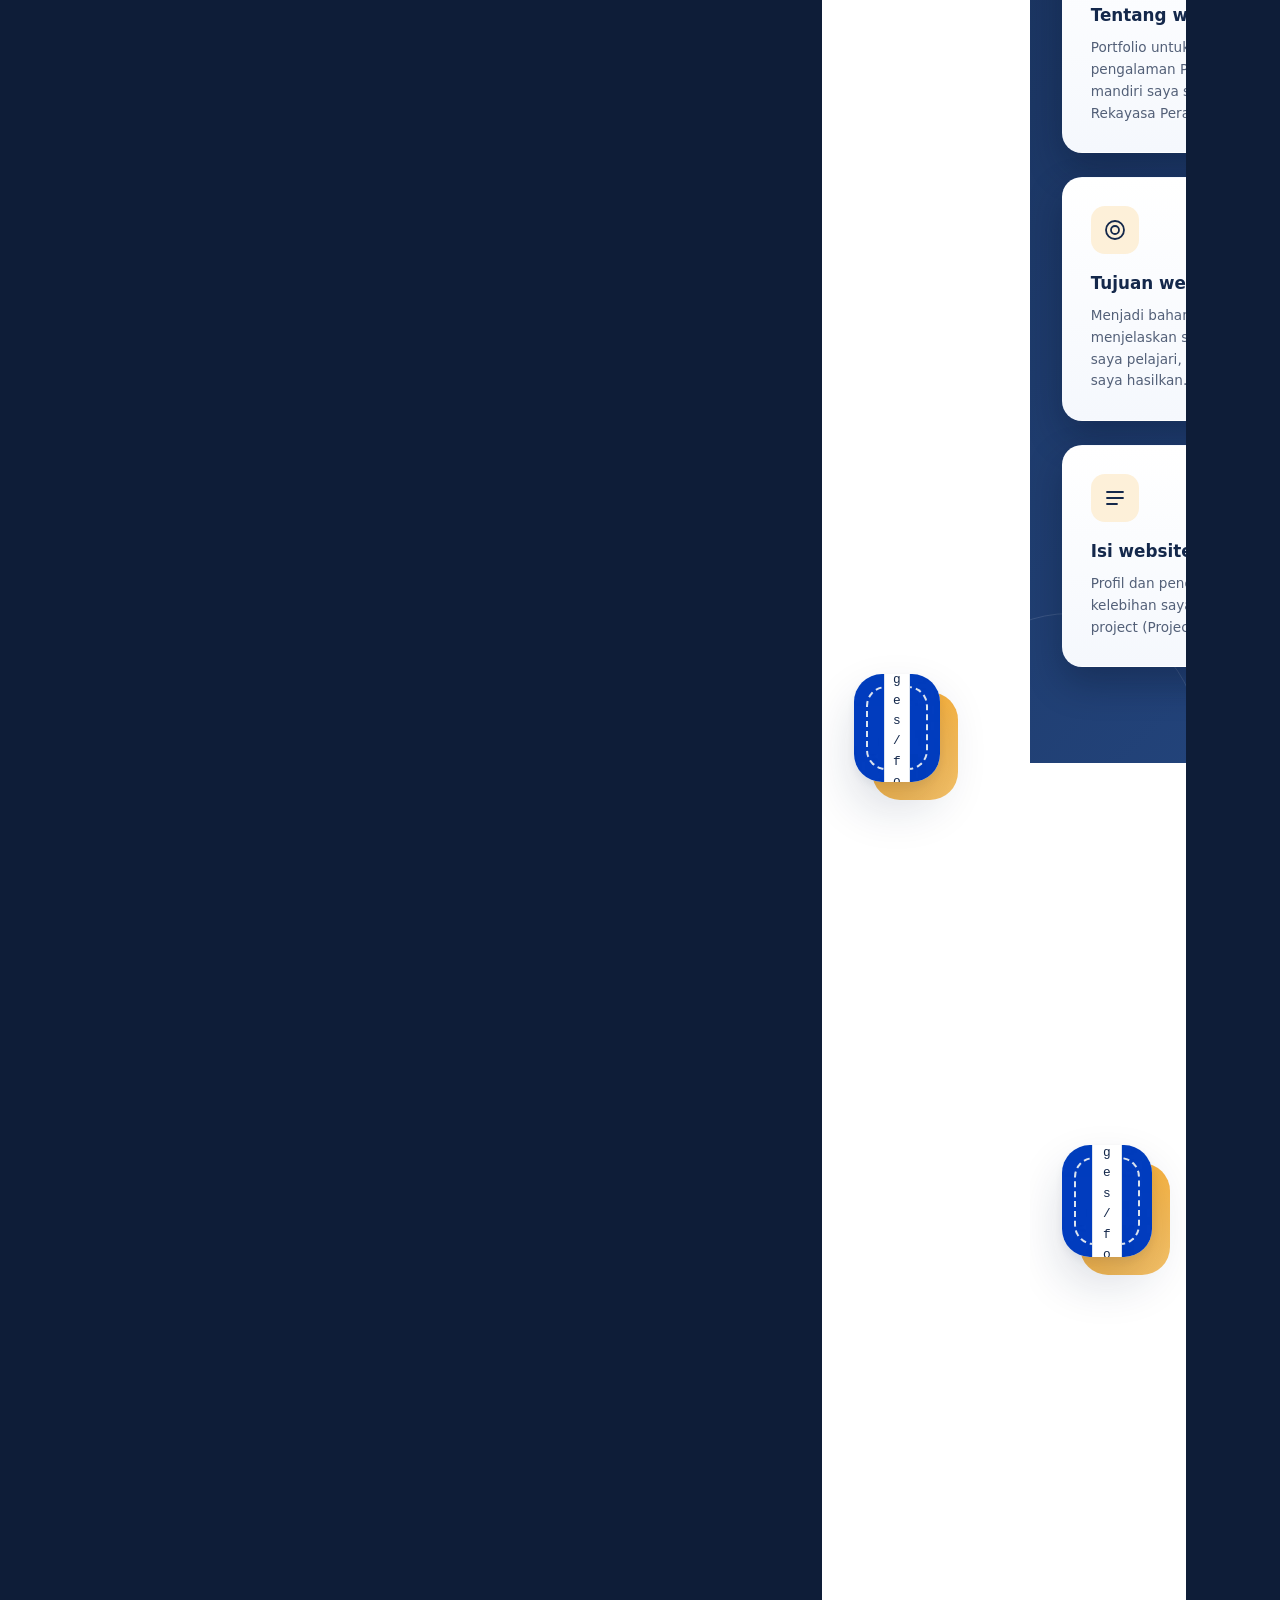
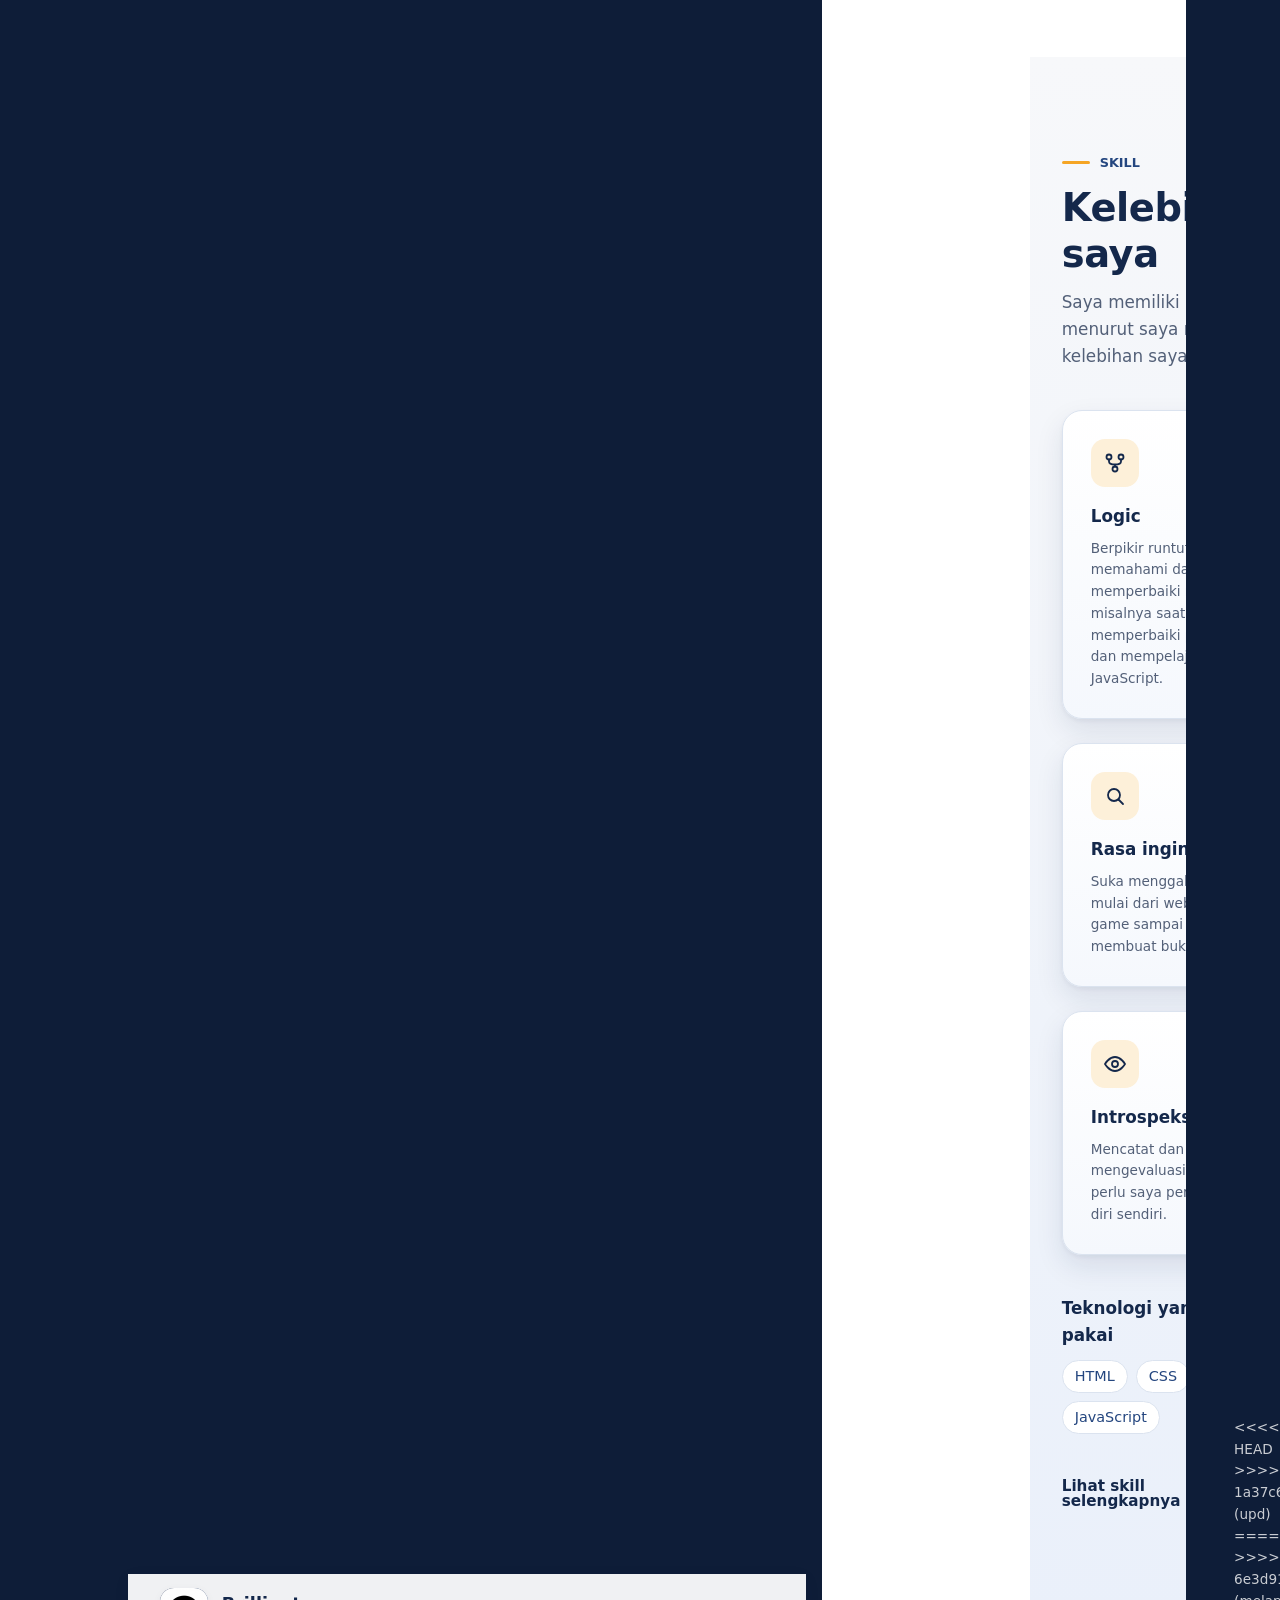
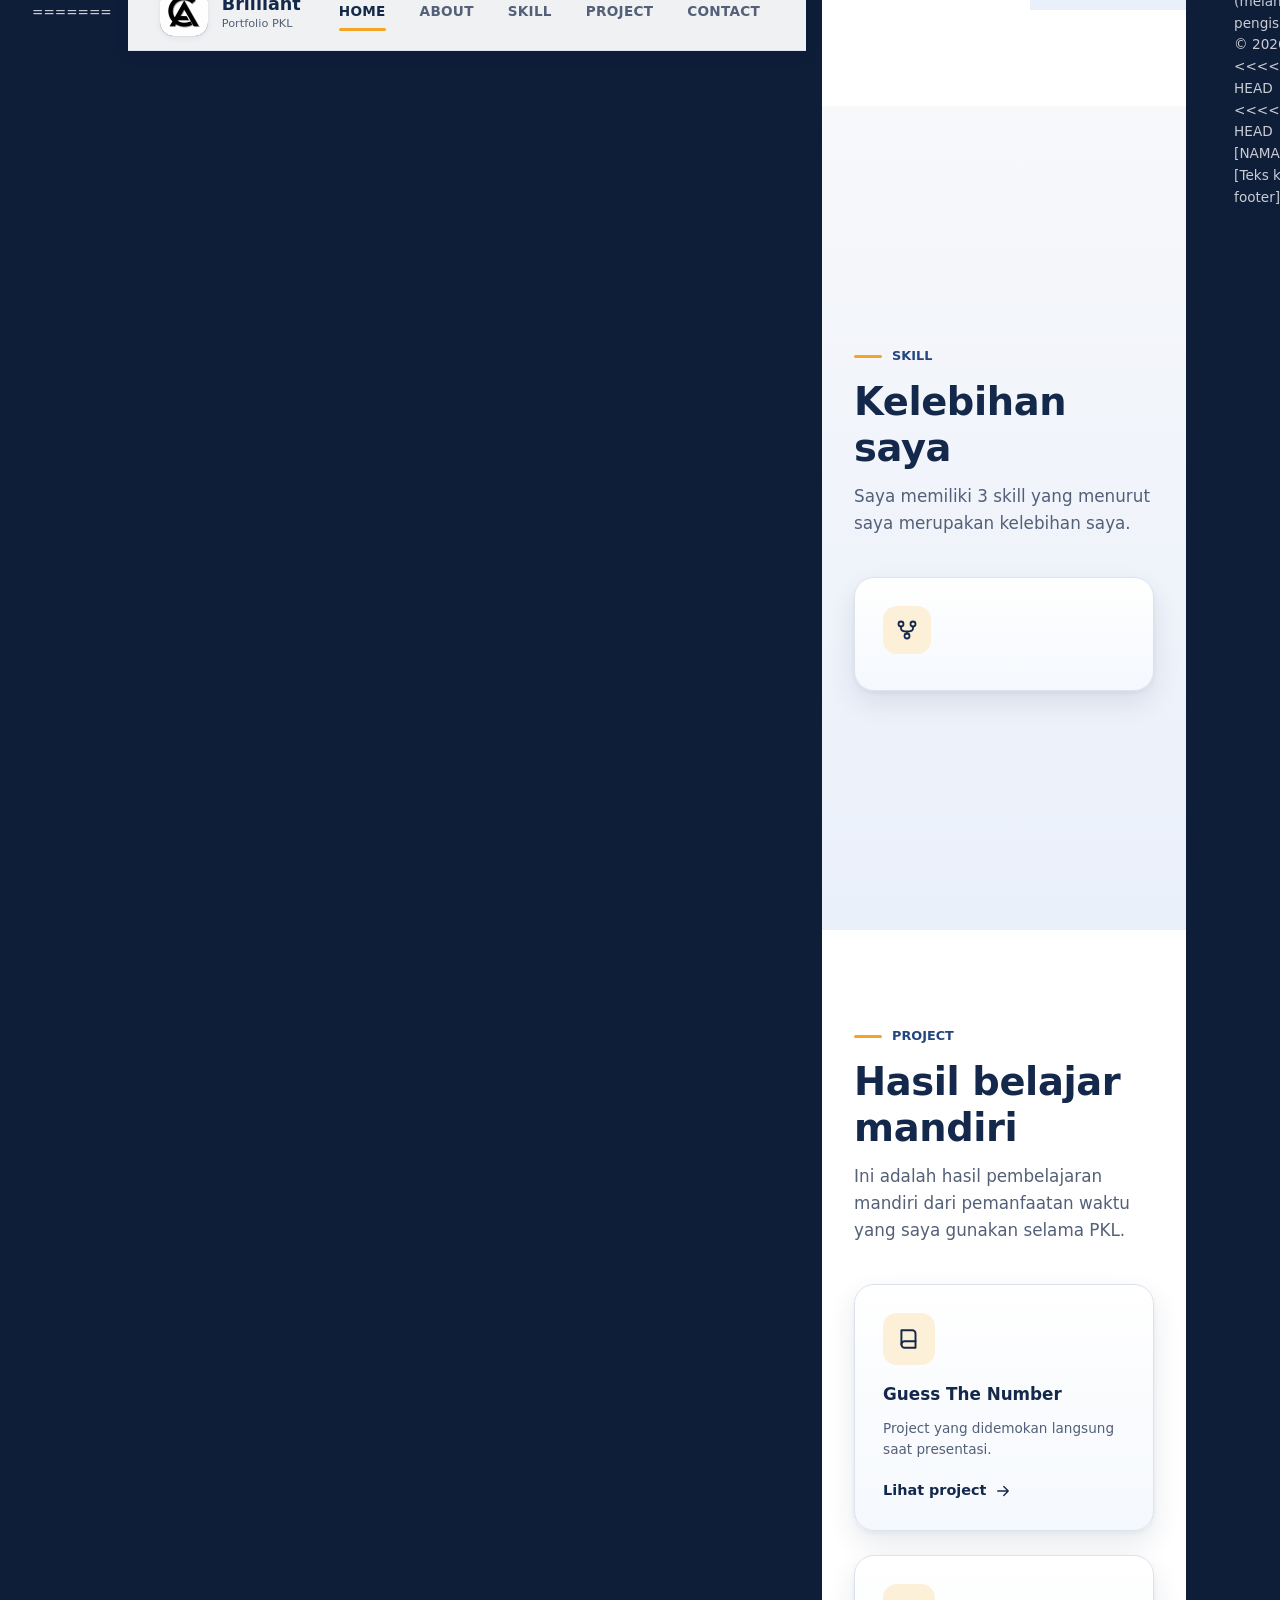
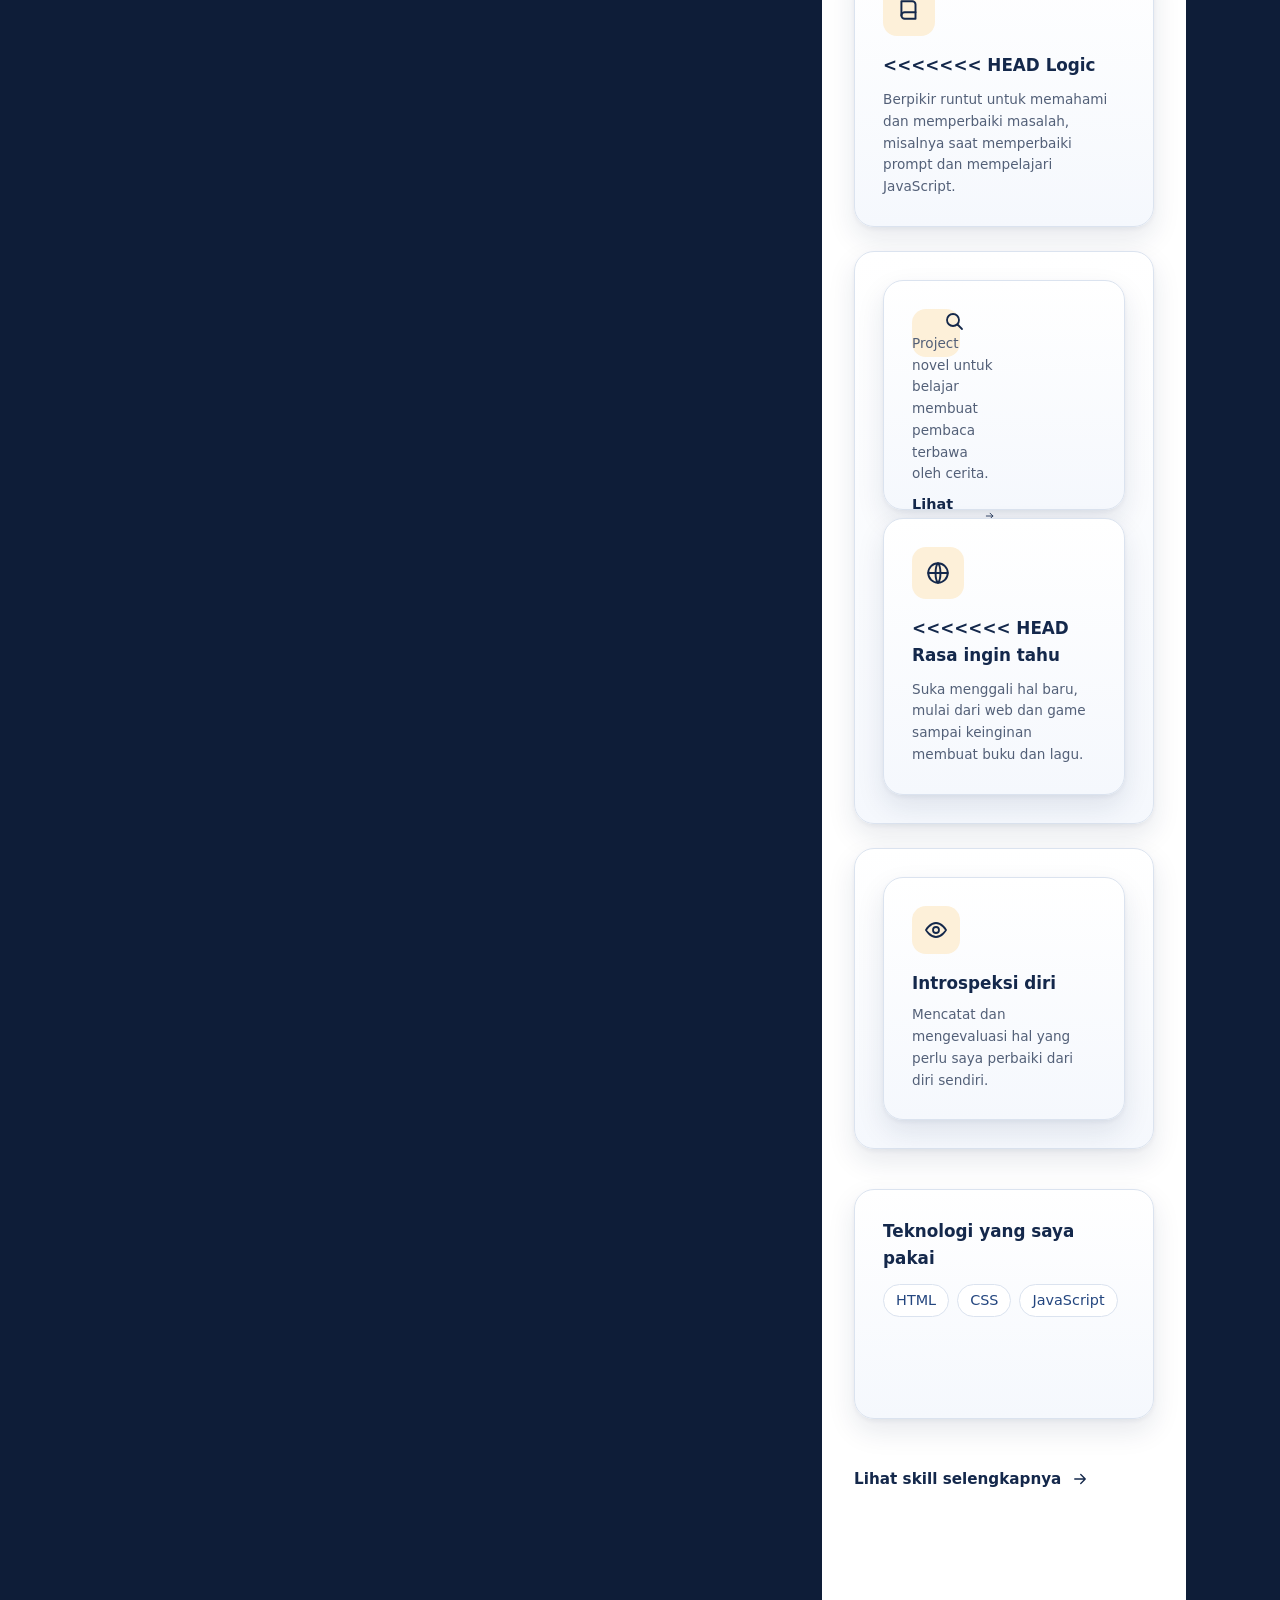
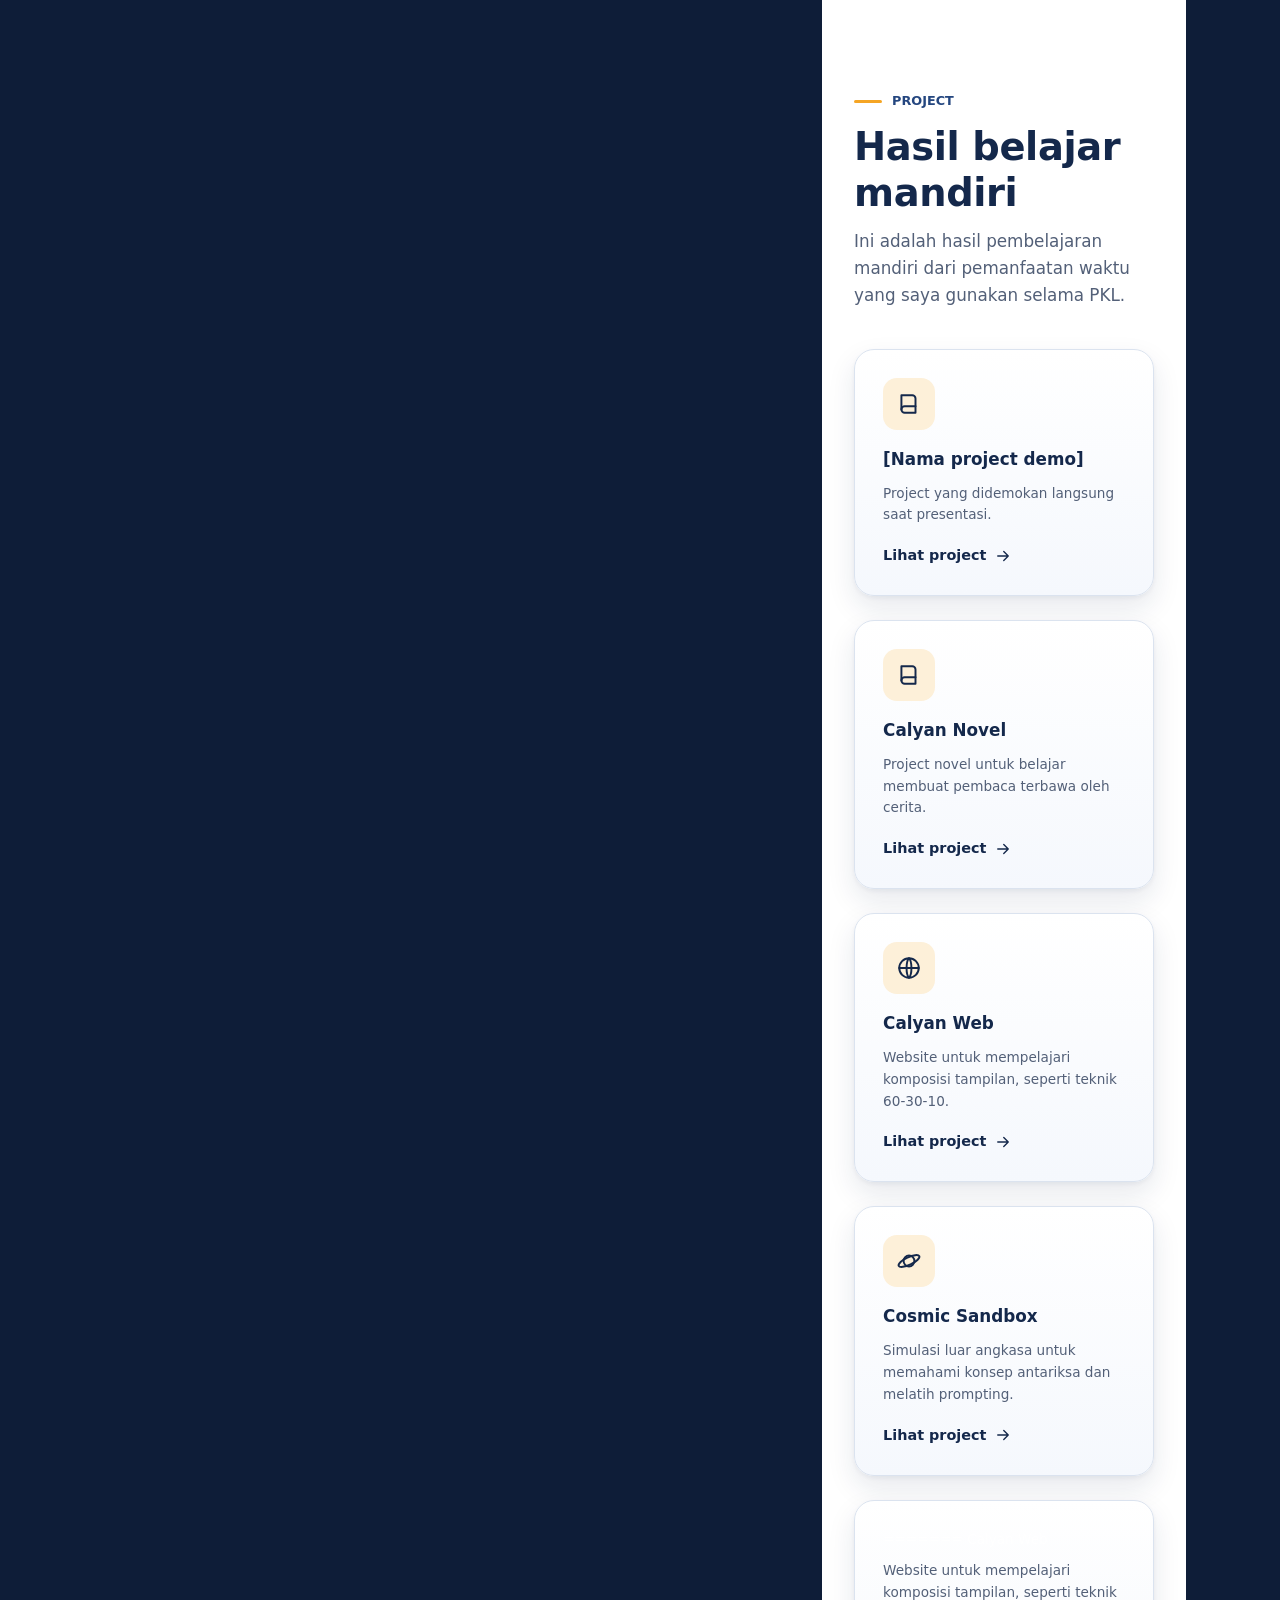
==== commit c73f284f: "lanjutan" ====
--- a/index.html
+++ b/index.html
@@ -1,4 +1,5 @@
 <!DOCTYPE html>
+<<<<<<< HEAD
 
 <html lang="id">
 <<<<<<< HEAD
@@ -775,6 +776,221 @@
 <a class="btn btn--secondary" href="about.html">
                 Kenali saya lebih jauh
                 <svg aria-hidden="true" class="i">
+=======
+
+<html lang="id">
+<head>
+<meta charset="utf-8"/>
+<meta content="width=device-width, initial-scale=1" name="viewport"/>
+<title>Home | Brilliant</title>
+<meta content="Portfolio PKL Brilliant, siswa RPL SMK TI Bali Global Denpasar: project, skill, dan perjalanan belajar selama PKL di JPT Retailindo dan JPT Groserindo." name="description"/>
+<meta content="#14284b" name="theme-color"/>
+<meta content="website" property="og:type"/>
+<meta content="Brilliant | Portfolio PKL" property="og:title"/>
+<meta content="Portfolio PKL Brilliant, siswa RPL SMK TI Bali Global Denpasar: project, skill, dan perjalanan belajar selama PKL di JPT Retailindo dan JPT Groserindo." property="og:description"/>
+<link href="assets/images/logo.png" rel="icon" type="image/png"/>
+<link href="css/base.css" rel="stylesheet"/>
+<link href="css/layout.css" rel="stylesheet"/>
+<link href="css/components.css" rel="stylesheet"/>
+<link href="css/responsive.css" rel="stylesheet"/>
+<script defer="" src="js/script.js">
+</script>
+</head>
+<body>
+<a class="skip-link" href="#konten">
+      Lewati ke konten
+    </a>
+<!-- Kumpulan ikon (jangan diubah) -->
+<svg aria-hidden="true" focusable="false" height="0" style="position:absolute" width="0"><defs><symbol id="i-arrow" viewbox="0 0 24 24"><path d="M5 12h14M13 6l6 6-6 6"></path></symbol><symbol id="i-menu" viewbox="0 0 24 24"><path d="M4 7h16M4 12h16M4 17h16"></path></symbol><symbol id="i-back" viewbox="0 0 24 24"><path d="M15 6l-6 6 6 6"></path></symbol><symbol id="i-external" viewbox="0 0 24 24"><path d="M14 4h6v6M20 4l-9 9M18 14v5a1 1 0 01-1 1H5a1 1 0 01-1-1V7a1 1 0 011-1h5"></path></symbol><symbol id="i-image" viewbox="0 0 24 24"><rect height="16" rx="2" width="18" x="3" y="4"></rect><circle cx="9" cy="10" r="2"></circle><path d="M21 16l-5-5-8 8"></path></symbol></defs></svg>
+<header class="site-header">
+<a class="brand" href="index.html">
+<span class="brand-logo">
+<span class="logo-text">
+            LOGO
+          </span>
+<img alt="" height="96" src="assets/images/logo.png" width="96"/>
+</span>
+<span class="brand-text">
+<strong>
+            Brilliant
+          </strong>
+<small>
+            Portfolio PKL
+          </small>
+</span>
+</a>
+<div class="header-right">
+<button aria-controls="main-nav" aria-expanded="false" class="menu-toggle" type="button">
+<svg aria-hidden="true" class="i">
+<use href="#i-menu">
+</use>
+</svg>
+          Menu
+        </button>
+<nav aria-label="Navigasi utama" class="main-nav" id="main-nav">
+<ul>
+<li>
+<a aria-current="true" href="index.html#home">
+                HOME
+              </a>
+</li>
+<li>
+<a href="index.html#about">
+                ABOUT
+              </a>
+</li>
+<li>
+<a href="index.html#skill">
+                SKILL
+              </a>
+</li>
+<li>
+<a href="index.html#project">
+                PROJECT
+              </a>
+</li>
+<li>
+<a href="index.html#contact">
+                CONTACT
+              </a>
+</li>
+</ul>
+</nav>
+</div>
+</header>
+<main class="sections" id="konten">
+<section class="section section--navy" id="home">
+<div class="section-inner">
+<div class="hero-grid">
+<div class="hero-text">
+<p class="eyebrow">Pelajar RPL dan pengembang web pemula</p>
+<h1>
+                Brilliant
+              </h1>
+<p class="lead">Website ini merangkum perjalanan belajar saya selama Praktik Kerja Lapangan di JPT Retailindo dan JPT Groserindo, beserta project hasil belajar mandiri yang saya kerjakan selama PKL.</p>
+<div class="button-row">
+<a class="btn btn--primary" href="#project">
+                  Lihat project
+                  <svg aria-hidden="true" class="i">
+<use href="#i-arrow">
+</use>
+</svg>
+</a>
+<a class="btn btn--secondary" href="#about">
+                  Kenali saya
+                </a>
+</div>
+</div>
+<figure class="photo-frame">
+<div class="photo-slot">
+<img alt="Foto Brilliant" decoding="async" fetchpriority="high" height="1000" src="assets/images/foto-utama.jpg" width="800"/>
+<div class="slot-empty">
+<svg aria-hidden="true" class="i">
+<use href="#i-image">
+</use>
+</svg>
+<strong>
+                    Foto utama
+                  </strong>
+<span>
+                    Letakkan file di
+                  </span>
+<code>
+                    assets/images/foto-utama.jpg
+                  </code>
+<small>
+                    Ukuran saran 800×1000 px
+                  </small>
+</div>
+</div>
+</figure>
+</div>
+<div class="info-grid">
+<article class="card">
+<span class="icon">
+<svg aria-hidden="true" fill="none" stroke="currentColor" stroke-linecap="round" stroke-linejoin="round" stroke-width="1.8" viewbox="0 0 24 24">
+<circle cx="12" cy="12" r="9">
+</circle>
+<path d="M12 11v5M12 8h.01">
+</path>
+</svg>
+</span>
+<h3>
+                Tentang website
+              </h3>
+<p>Portfolio untuk mendokumentasikan pengalaman PKL dan project belajar mandiri saya sebagai siswa Rekayasa Perangkat Lunak.</p>
+</article>
+<article class="card">
+<span class="icon">
+<svg aria-hidden="true" fill="none" stroke="currentColor" stroke-linecap="round" stroke-linejoin="round" stroke-width="1.8" viewbox="0 0 24 24">
+<circle cx="12" cy="12" r="9">
+</circle>
+<circle cx="12" cy="12" r="4">
+</circle>
+</svg>
+</span>
+<h3>
+                Tujuan website
+              </h3>
+<p>Menjadi bahan presentasi PKL: menjelaskan siapa saya, apa yang saya pelajari, dan project apa yang saya hasilkan.</p>
+</article>
+<article class="card">
+<span class="icon">
+<svg aria-hidden="true" fill="none" stroke="currentColor" stroke-linecap="round" stroke-linejoin="round" stroke-width="1.8" viewbox="0 0 24 24">
+<path d="M4 6h16M4 12h16M4 18h10">
+</path>
+</svg>
+</span>
+<h3>
+                Isi website
+              </h3>
+<p>Profil dan pendidikan (About), tiga kelebihan saya (Skill), serta enam project (Project).</p>
+</article>
+</div>
+</div>
+</section>
+<section class="section" id="about">
+<div class="section-inner">
+<div class="about-grid">
+<figure class="photo-frame">
+<div class="photo-slot">
+<img alt="Foto diri Brilliant" decoding="async" height="1000" loading="lazy" src="assets/images/foto-diri.jpg" width="800"/>
+<div class="slot-empty">
+<svg aria-hidden="true" class="i">
+<use href="#i-image">
+</use>
+</svg>
+<strong>
+                    Foto diri
+                  </strong>
+<span>
+                    Letakkan file di
+                  </span>
+<code>
+                    assets/images/foto-diri.jpg
+                  </code>
+<small>
+                    Ukuran saran 800×1000 px
+                  </small>
+</div>
+</div>
+</figure>
+<div class="about-text">
+<p class="eyebrow">
+                About
+              </p>
+<h2 class="section-title">
+                Tentang saya
+              </h2>
+<div class="card">
+<h3>
+                  Perkenalan singkat
+                </h3>
+<p>Saya Brilliant, siswa kelas XI Rekayasa Perangkat Lunak di SMK TI Bali Global Denpasar. Saya melaksanakan PKL di JPT Retailindo dan JPT Groserindo, Denpasar, pada 24 Juli sampai 21 Desember 2026.</p>
+</div>
+<a class="btn btn--secondary" href="about.html">
+                Kenali saya lebih jauh
+                <svg aria-hidden="true" class="i">
 <use href="#i-arrow">
 </use>
 </svg>
@@ -862,11 +1078,39 @@
 <a class="btn btn--tertiary" href="skill.html">
             Lihat skill selengkapnya
             <svg aria-hidden="true" class="i">
+>>>>>>> 6e3d915 (melanjutkan pengisian.)
 <use href="#i-arrow">
 </use>
 </svg>
 </a>
 </div>
+<<<<<<< HEAD
+</div>
+</div>
+</section>
+<section class="section section--soft" id="skill">
+<div class="section-inner">
+<div class="section-head">
+<p class="eyebrow">
+              Skill
+            </p>
+<h2 class="section-title">
+              Kelebihan saya
+            </h2>
+<p class="lead">Saya memiliki 3 skill yang menurut saya merupakan kelebihan saya.</p>
+</div>
+<div class="info-grid">
+<article class="card">
+<span class="icon">
+<svg aria-hidden="true" fill="none" stroke="currentColor" stroke-linecap="round" stroke-linejoin="round" stroke-width="1.8" viewbox="0 0 24 24">
+<circle cx="6" cy="6" r="2.5">
+</circle>
+<circle cx="18" cy="6" r="2.5">
+</circle>
+<circle cx="12" cy="18" r="2.5">
+</circle>
+<path d="M6 8.5v2c0 2 2 3 6 3s6-1 6-3v-2M12 13.5v2">
+=======
 </section>
 <section class="section" id="project">
 <div class="section-inner">
@@ -891,6 +1135,132 @@
 </path>
 </svg>
 </span>
+<h3>Guess The Number</h3>
+<p>Project yang didemokan langsung saat presentasi.</p>
+<span class="project-cta">
+                Lihat project
+                <svg aria-hidden="true" class="i">
+<use href="#i-arrow">
+</use>
+</svg>
+</span>
+</a>
+<a class="project-card" href="project.html#project-1">
+
+<span class="project-icon">
+<svg aria-hidden="true" fill="none" stroke="currentColor" stroke-linecap="round" stroke-linejoin="round" stroke-width="1.8" viewbox="0 0 24 24">
+<path d="M5 4h10a3 3 0 013 3v13H8a3 3 0 01-3-3V4z">
+</path>
+<path d="M5 17a3 3 0 013-3h10">
+>>>>>>> 6e3d915 (melanjutkan pengisian.)
+</path>
+</svg>
+</span>
+<h3>
+<<<<<<< HEAD
+                Logic
+              </h3>
+<p>Berpikir runtut untuk memahami dan memperbaiki masalah, misalnya saat memperbaiki prompt dan mempelajari JavaScript.</p>
+</article>
+<article class="card">
+<span class="icon">
+<svg aria-hidden="true" fill="none" stroke="currentColor" stroke-linecap="round" stroke-linejoin="round" stroke-width="1.8" viewbox="0 0 24 24">
+<circle cx="11" cy="11" r="6">
+</circle>
+<path d="M20 20l-4.5-4.5">
+=======
+                Calyan Novel
+              </h3>
+<p>Project novel untuk belajar membuat pembaca terbawa oleh cerita.</p>
+<span class="project-cta">
+                Lihat project
+                <svg aria-hidden="true" class="i">
+<use href="#i-arrow">
+</use>
+</svg>
+</span>
+</a>
+<a class="project-card" href="project.html#project-2">
+
+<span class="project-icon">
+<svg aria-hidden="true" fill="none" stroke="currentColor" stroke-linecap="round" stroke-linejoin="round" stroke-width="1.8" viewbox="0 0 24 24">
+<circle cx="12" cy="12" r="9">
+</circle>
+<path d="M3 12h18M12 3c3 3 3 15 0 18M12 3c-3 3-3 15 0 18">
+>>>>>>> 6e3d915 (melanjutkan pengisian.)
+</path>
+</svg>
+</span>
+<h3>
+<<<<<<< HEAD
+                Rasa ingin tahu
+              </h3>
+<p>Suka menggali hal baru, mulai dari web dan game sampai keinginan membuat buku dan lagu.</p>
+</article>
+<article class="card">
+<span class="icon">
+<svg aria-hidden="true" fill="none" stroke="currentColor" stroke-linecap="round" stroke-linejoin="round" stroke-width="1.8" viewbox="0 0 24 24">
+<path d="M2 12s4-7 10-7 10 7 10 7-4 7-10 7S2 12 2 12z">
+</path>
+<circle cx="12" cy="12" r="3">
+</circle>
+</svg>
+</span>
+<h3>
+                Introspeksi diri
+              </h3>
+<p>Mencatat dan mengevaluasi hal yang perlu saya perbaiki dari diri sendiri.</p>
+</article>
+</div>
+<div class="tech">
+<h3>
+              Teknologi yang saya pakai
+            </h3>
+<ul class="tag-list">
+<li>
+                HTML
+              </li>
+<li>
+                CSS
+              </li>
+<li>
+                JavaScript
+              </li>
+
+</ul>
+</div>
+<a class="btn btn--tertiary" href="skill.html">
+            Lihat skill selengkapnya
+            <svg aria-hidden="true" class="i">
+<use href="#i-arrow">
+</use>
+</svg>
+</a>
+</div>
+</section>
+<section class="section" id="project">
+<div class="section-inner">
+<div class="section-head">
+<p class="eyebrow">
+              Project
+            </p>
+<h2 class="section-title">
+              Hasil belajar mandiri
+            </h2>
+<p class="lead">
+              Ini adalah hasil pembelajaran mandiri dari pemanfaatan waktu yang saya gunakan selama PKL.
+            </p>
+</div>
+<div class="project-grid"><a class="project-card" href="project.html#project-demo">
+
+<span class="project-icon">
+<svg aria-hidden="true" fill="none" stroke="currentColor" stroke-linecap="round" stroke-linejoin="round" stroke-width="1.8" viewbox="0 0 24 24">
+<path d="M5 4h10a3 3 0 013 3v13H8a3 3 0 01-3-3V4z">
+</path>
+<path d="M5 17a3 3 0 013-3h10">
+</path>
+</svg>
+</span>
 <h3><span class="todo">[Nama project demo]</span></h3>
 <p>Project yang didemokan langsung saat presentasi.</p>
 <span class="project-cta">
@@ -969,6 +1339,43 @@
 </a>
 <a class="project-card" href="project.html#project-4">
 
+=======
+                Calyan Web
+              </h3>
+<p>Website untuk mempelajari komposisi tampilan, seperti teknik 60-30-10.</p>
+<span class="project-cta">
+                Lihat project
+                <svg aria-hidden="true" class="i">
+<use href="#i-arrow">
+</use>
+</svg>
+</span>
+</a>
+<a class="project-card" href="project.html#project-3">
+
+<span class="project-icon">
+<svg aria-hidden="true" fill="none" stroke="currentColor" stroke-linecap="round" stroke-linejoin="round" stroke-width="1.8" viewbox="0 0 24 24">
+<circle cx="12" cy="12" r="5">
+</circle>
+<ellipse cx="12" cy="12" rx="10.5" ry="3.5" transform="rotate(-25 12 12)">
+</ellipse>
+</svg>
+</span>
+<h3>
+                Cosmic Sandbox
+              </h3>
+<p>Simulasi luar angkasa untuk memahami konsep antariksa dan melatih prompting.</p>
+<span class="project-cta">
+                Lihat project
+                <svg aria-hidden="true" class="i">
+<use href="#i-arrow">
+</use>
+</svg>
+</span>
+</a>
+<a class="project-card" href="project.html#project-4">
+
+>>>>>>> 6e3d915 (melanjutkan pengisian.)
 <span class="project-icon">
 <svg aria-hidden="true" fill="none" stroke="currentColor" stroke-linecap="round" stroke-linejoin="round" stroke-width="1.8" viewbox="0 0 24 24">
 <circle cx="12" cy="12" r="9">
@@ -1033,17 +1440,23 @@
 </main>
 <footer class="site-footer">
 <p class="footer-note">
+<<<<<<< HEAD
 >>>>>>> 1a37c67 (upd)
+=======
+>>>>>>> 6e3d915 (melanjutkan pengisian.)
         ©
         <span data-year="">
           2026
         </span>
+<<<<<<< HEAD
 <<<<<<< HEAD
         [NAMA] · [Teks kecil footer]
       </p>
     </footer>
   </body>
 =======
+=======
+>>>>>>> 6e3d915 (melanjutkan pengisian.)
         Brilliant · Portfolio Praktik Kerja Lapangan · SMK TI Bali Global Denpasar
       </p>
 </footer>
--- a/css/components.css
+++ b/css/components.css
@@ -193,10 +193,14 @@
 .photo-frame::before { content: ""; position: absolute; inset: 18px 0 0 18px; border-radius: 28px; background: linear-gradient(135deg, var(--accent), #f8c46a); }
 .photo-slot { position: relative; z-index: 1; overflow: hidden; aspect-ratio: var(--ratio, 4 / 5); border-radius: 28px; background: linear-gradient(135deg, #fff, var(--tint)); box-shadow: var(--shadow-lg); }
 <<<<<<< HEAD
+<<<<<<< HEAD
 .photo-slot--wide { --ratio: 16 / 10; }
 =======
 .photo-slot--wide { --ratio: 2 / 1; }
 >>>>>>> 1a37c67 (upd)
+=======
+.photo-slot--wide { --ratio: 2 / 1; }
+>>>>>>> 6e3d915 (melanjutkan pengisian.)
 .photo-slot img { position: absolute; inset: 0; z-index: 1; width: 100%; height: 100%; object-fit: cover; }
 .slot-empty { position: absolute; inset: 12px; display: flex; flex-direction: column; align-items: center; justify-content: center; gap: 6px; padding: 16px; text-align: center; border: 2px dashed var(--line); border-radius: 20px; color: var(--muted); font-size: 0.9rem; }
 .slot-empty svg { width: 44px; height: 44px; color: var(--navy-soft); opacity: 0.55; }
@@ -264,8 +268,14 @@
 .skill-proof { color: var(--muted); }
 .skill-proof a { color: var(--navy); font-weight: 700; text-decoration: underline; text-underline-offset: 3px; }
 <<<<<<< HEAD
+<<<<<<< HEAD
 =======
 
 /* Penanda bagian yang menunggu data dari pemilik website. Hapus kelas ini setelah semua terisi. */
 .todo { padding: 1px 8px; border: 1px dashed #d4a017; border-radius: 6px; background: #fff7dd; color: #7a5a00; font-size: 0.92em; }
 >>>>>>> 1a37c67 (upd)
+=======
+
+/* Penanda bagian yang menunggu data dari pemilik website. Hapus kelas ini setelah semua terisi. */
+.todo { padding: 1px 8px; border: 1px dashed #d4a017; border-radius: 6px; background: #fff7dd; color: #7a5a00; font-size: 0.92em; }
+>>>>>>> 6e3d915 (melanjutkan pengisian.)
--- a/css/components.css
+++ b/css/components.css
@@ -193,10 +193,14 @@
 .photo-frame::before { content: ""; position: absolute; inset: 18px 0 0 18px; border-radius: 28px; background: linear-gradient(135deg, var(--accent), #f8c46a); }
 .photo-slot { position: relative; z-index: 1; overflow: hidden; aspect-ratio: var(--ratio, 4 / 5); border-radius: 28px; background: linear-gradient(135deg, #fff, var(--tint)); box-shadow: var(--shadow-lg); }
 <<<<<<< HEAD
+<<<<<<< HEAD
 .photo-slot--wide { --ratio: 16 / 10; }
 =======
 .photo-slot--wide { --ratio: 2 / 1; }
 >>>>>>> 1a37c67 (upd)
+=======
+.photo-slot--wide { --ratio: 2 / 1; }
+>>>>>>> 6e3d915 (melanjutkan pengisian.)
 .photo-slot img { position: absolute; inset: 0; z-index: 1; width: 100%; height: 100%; object-fit: cover; }
 .slot-empty { position: absolute; inset: 12px; display: flex; flex-direction: column; align-items: center; justify-content: center; gap: 6px; padding: 16px; text-align: center; border: 2px dashed var(--line); border-radius: 20px; color: var(--muted); font-size: 0.9rem; }
 .slot-empty svg { width: 44px; height: 44px; color: var(--navy-soft); opacity: 0.55; }
@@ -264,8 +268,14 @@
 .skill-proof { color: var(--muted); }
 .skill-proof a { color: var(--navy); font-weight: 700; text-decoration: underline; text-underline-offset: 3px; }
 <<<<<<< HEAD
+<<<<<<< HEAD
 =======
 
 /* Penanda bagian yang menunggu data dari pemilik website. Hapus kelas ini setelah semua terisi. */
 .todo { padding: 1px 8px; border: 1px dashed #d4a017; border-radius: 6px; background: #fff7dd; color: #7a5a00; font-size: 0.92em; }
 >>>>>>> 1a37c67 (upd)
+=======
+
+/* Penanda bagian yang menunggu data dari pemilik website. Hapus kelas ini setelah semua terisi. */
+.todo { padding: 1px 8px; border: 1px dashed #d4a017; border-radius: 6px; background: #fff7dd; color: #7a5a00; font-size: 0.92em; }
+>>>>>>> 6e3d915 (melanjutkan pengisian.)
--- a/css/components.css
+++ b/css/components.css
@@ -193,10 +193,14 @@
 .photo-frame::before { content: ""; position: absolute; inset: 18px 0 0 18px; border-radius: 28px; background: linear-gradient(135deg, var(--accent), #f8c46a); }
 .photo-slot { position: relative; z-index: 1; overflow: hidden; aspect-ratio: var(--ratio, 4 / 5); border-radius: 28px; background: linear-gradient(135deg, #fff, var(--tint)); box-shadow: var(--shadow-lg); }
 <<<<<<< HEAD
+<<<<<<< HEAD
 .photo-slot--wide { --ratio: 16 / 10; }
 =======
 .photo-slot--wide { --ratio: 2 / 1; }
 >>>>>>> 1a37c67 (upd)
+=======
+.photo-slot--wide { --ratio: 2 / 1; }
+>>>>>>> 6e3d915 (melanjutkan pengisian.)
 .photo-slot img { position: absolute; inset: 0; z-index: 1; width: 100%; height: 100%; object-fit: cover; }
 .slot-empty { position: absolute; inset: 12px; display: flex; flex-direction: column; align-items: center; justify-content: center; gap: 6px; padding: 16px; text-align: center; border: 2px dashed var(--line); border-radius: 20px; color: var(--muted); font-size: 0.9rem; }
 .slot-empty svg { width: 44px; height: 44px; color: var(--navy-soft); opacity: 0.55; }
@@ -264,8 +268,14 @@
 .skill-proof { color: var(--muted); }
 .skill-proof a { color: var(--navy); font-weight: 700; text-decoration: underline; text-underline-offset: 3px; }
 <<<<<<< HEAD
+<<<<<<< HEAD
 =======
 
 /* Penanda bagian yang menunggu data dari pemilik website. Hapus kelas ini setelah semua terisi. */
 .todo { padding: 1px 8px; border: 1px dashed #d4a017; border-radius: 6px; background: #fff7dd; color: #7a5a00; font-size: 0.92em; }
 >>>>>>> 1a37c67 (upd)
+=======
+
+/* Penanda bagian yang menunggu data dari pemilik website. Hapus kelas ini setelah semua terisi. */
+.todo { padding: 1px 8px; border: 1px dashed #d4a017; border-radius: 6px; background: #fff7dd; color: #7a5a00; font-size: 0.92em; }
+>>>>>>> 6e3d915 (melanjutkan pengisian.)
